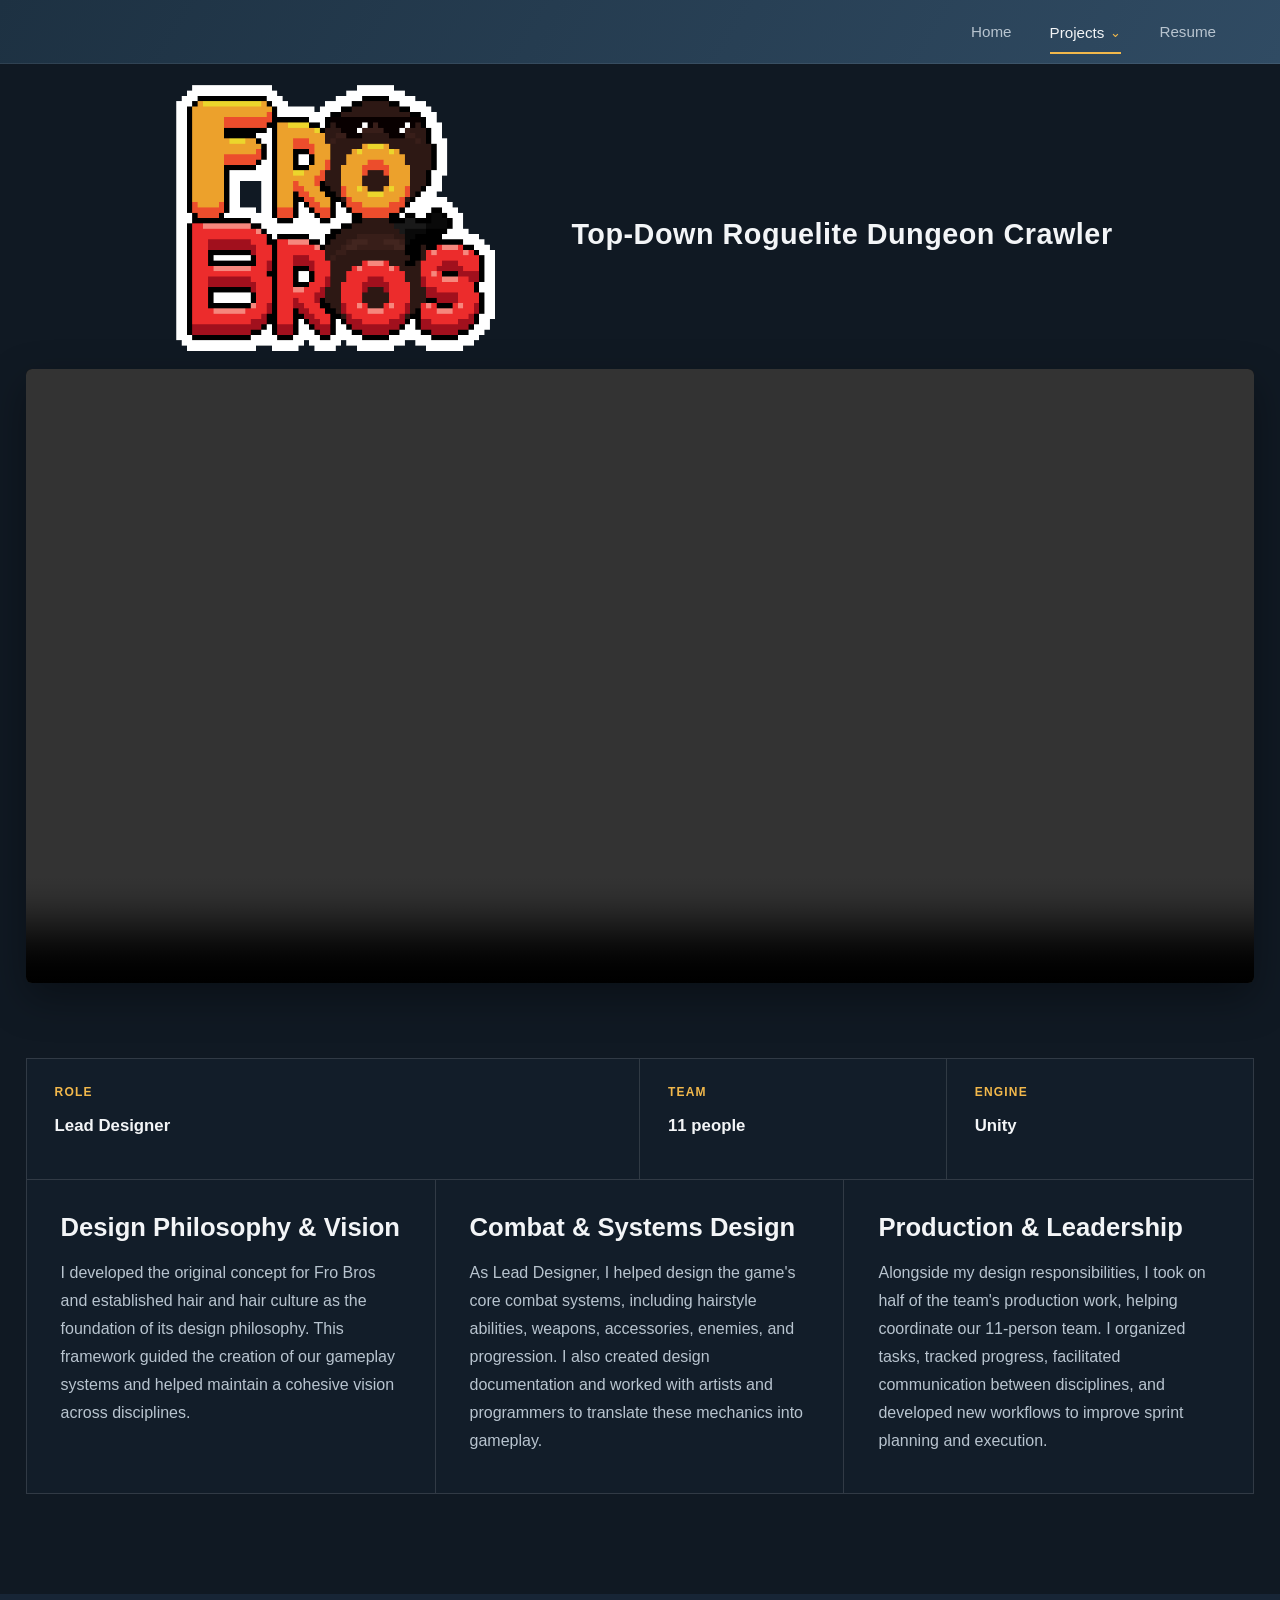
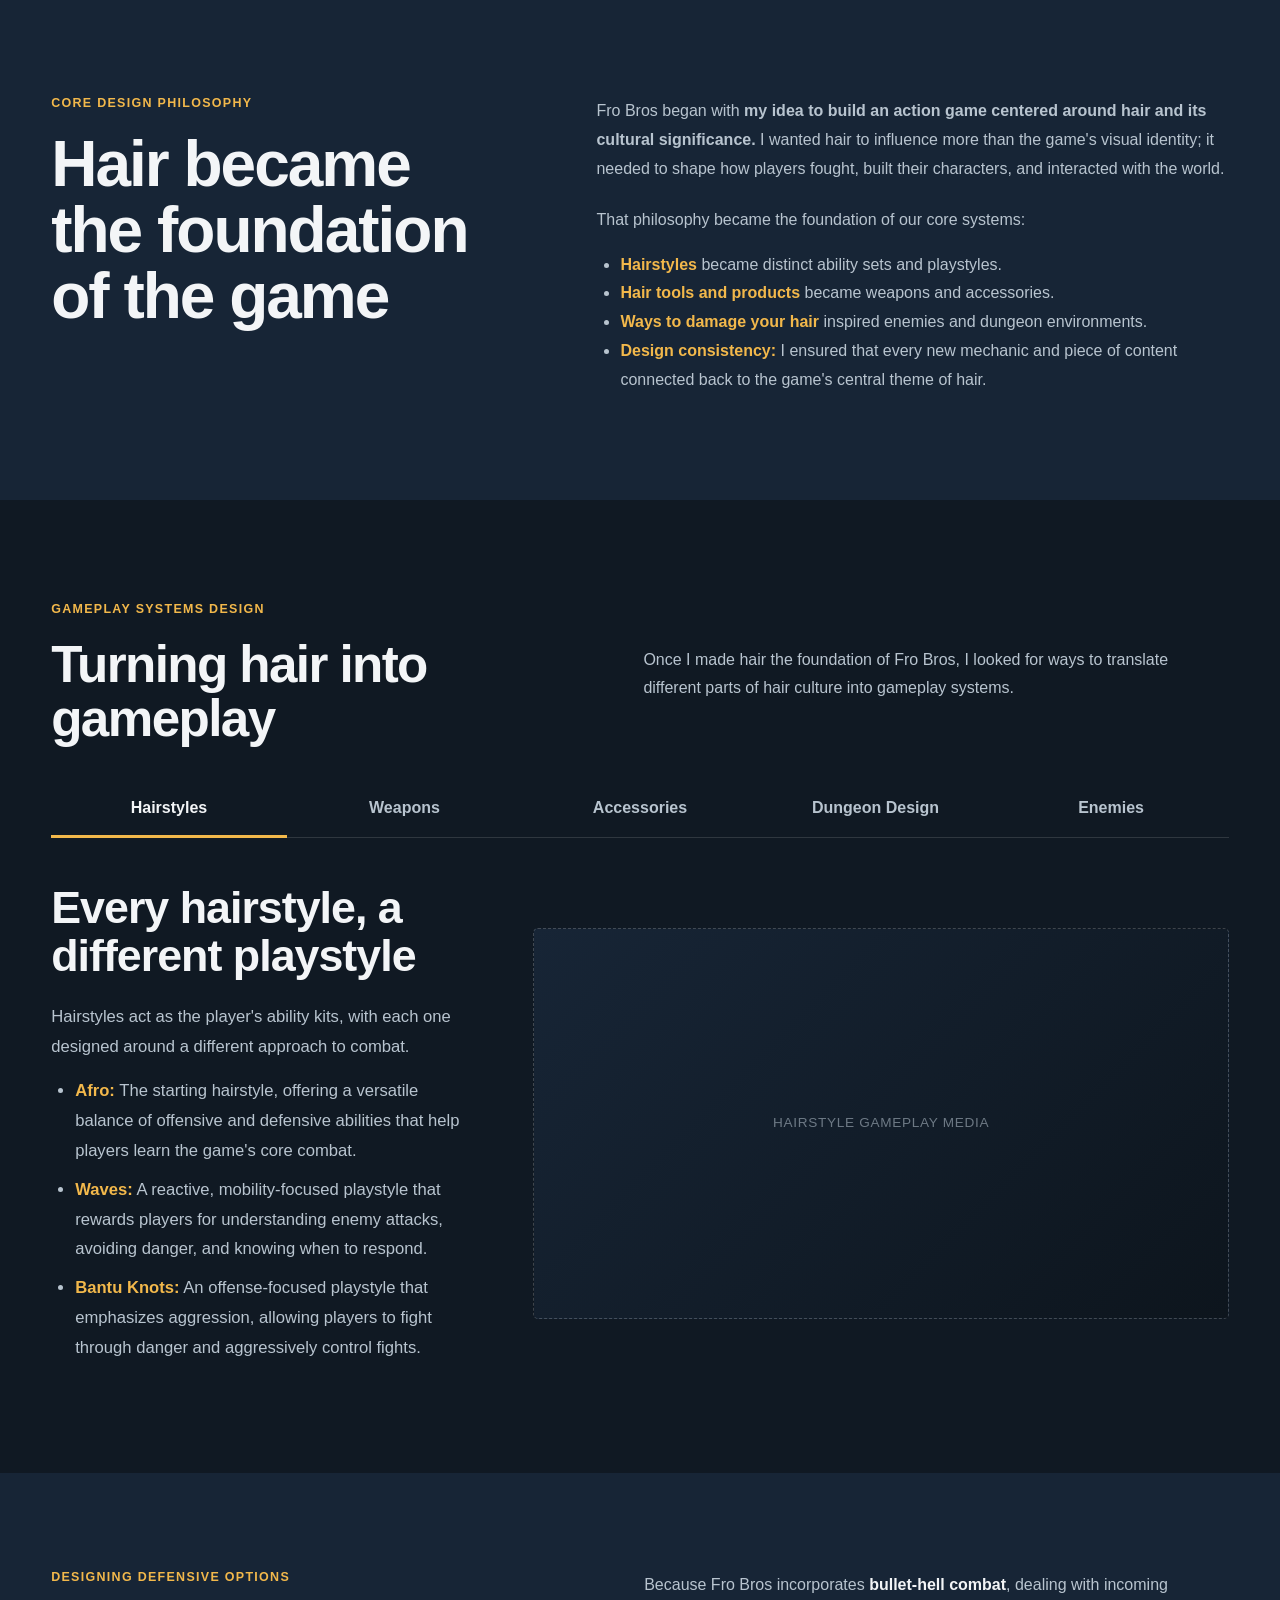
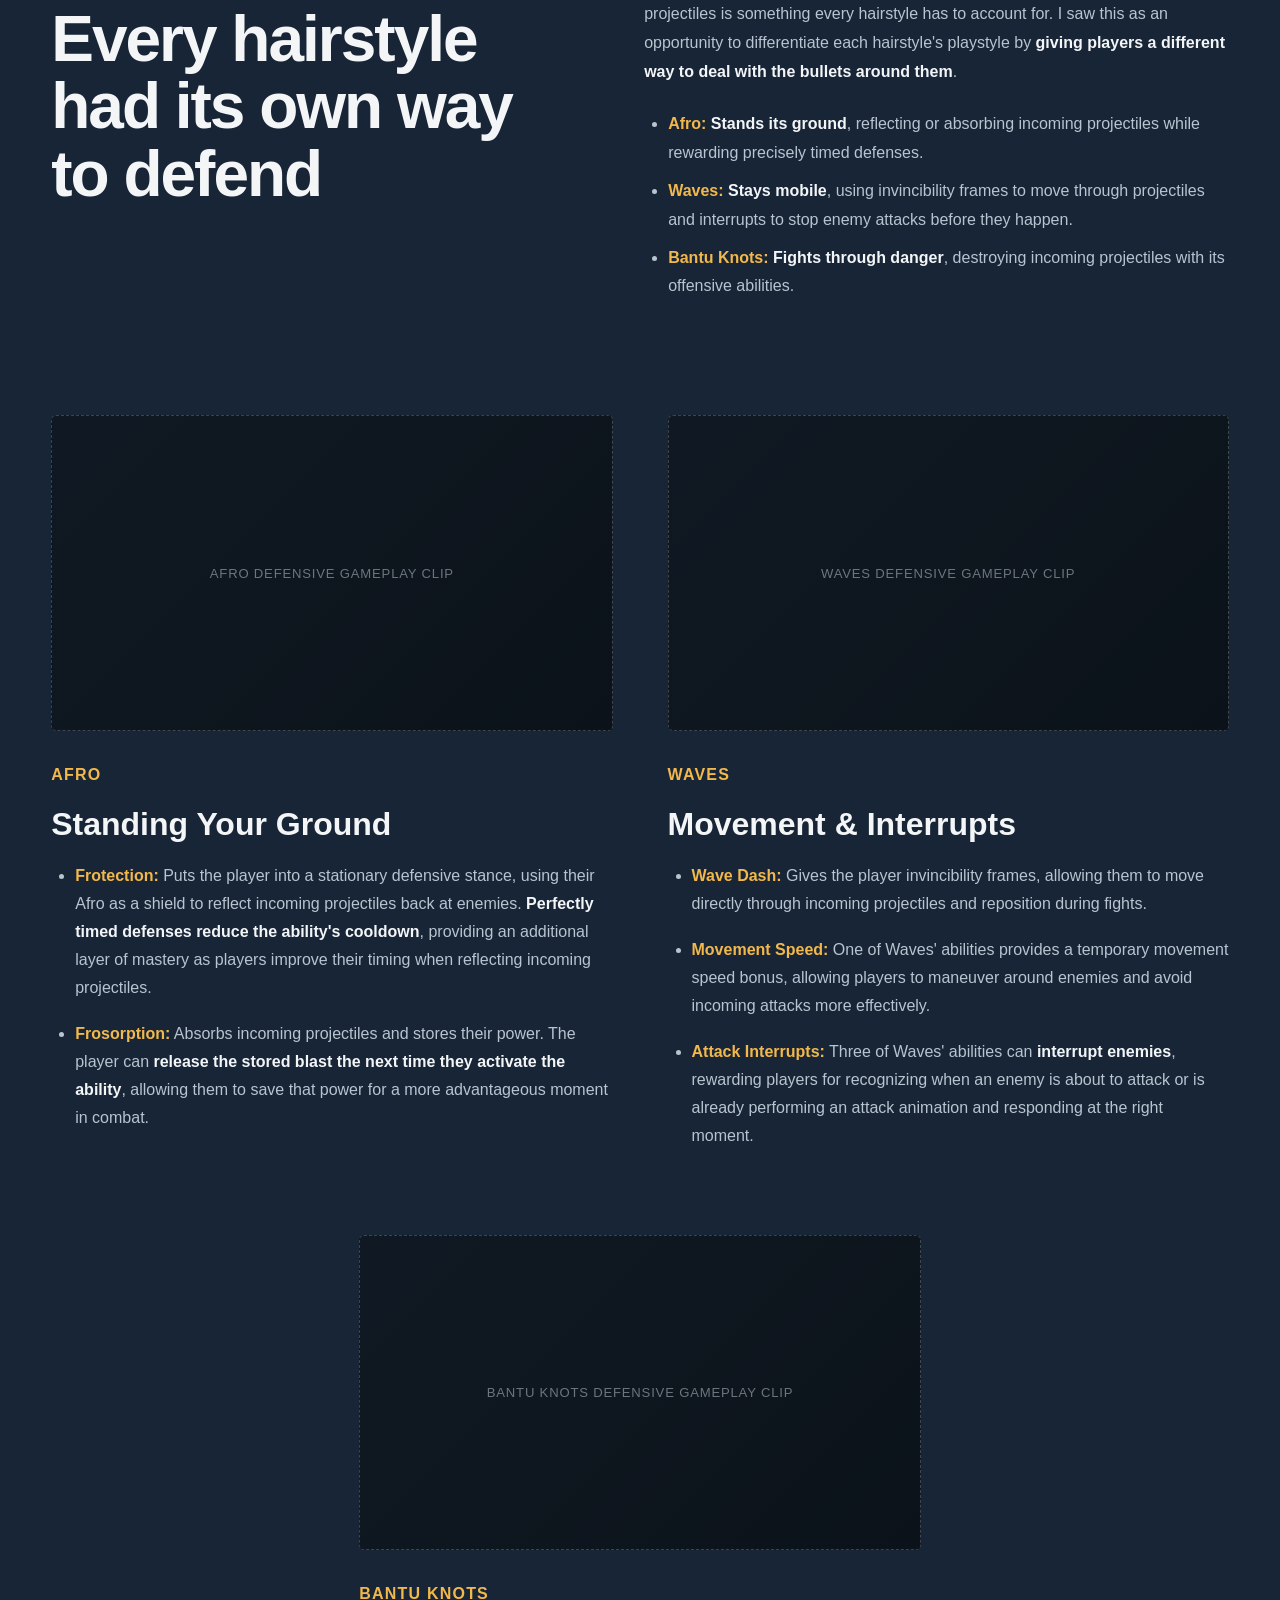
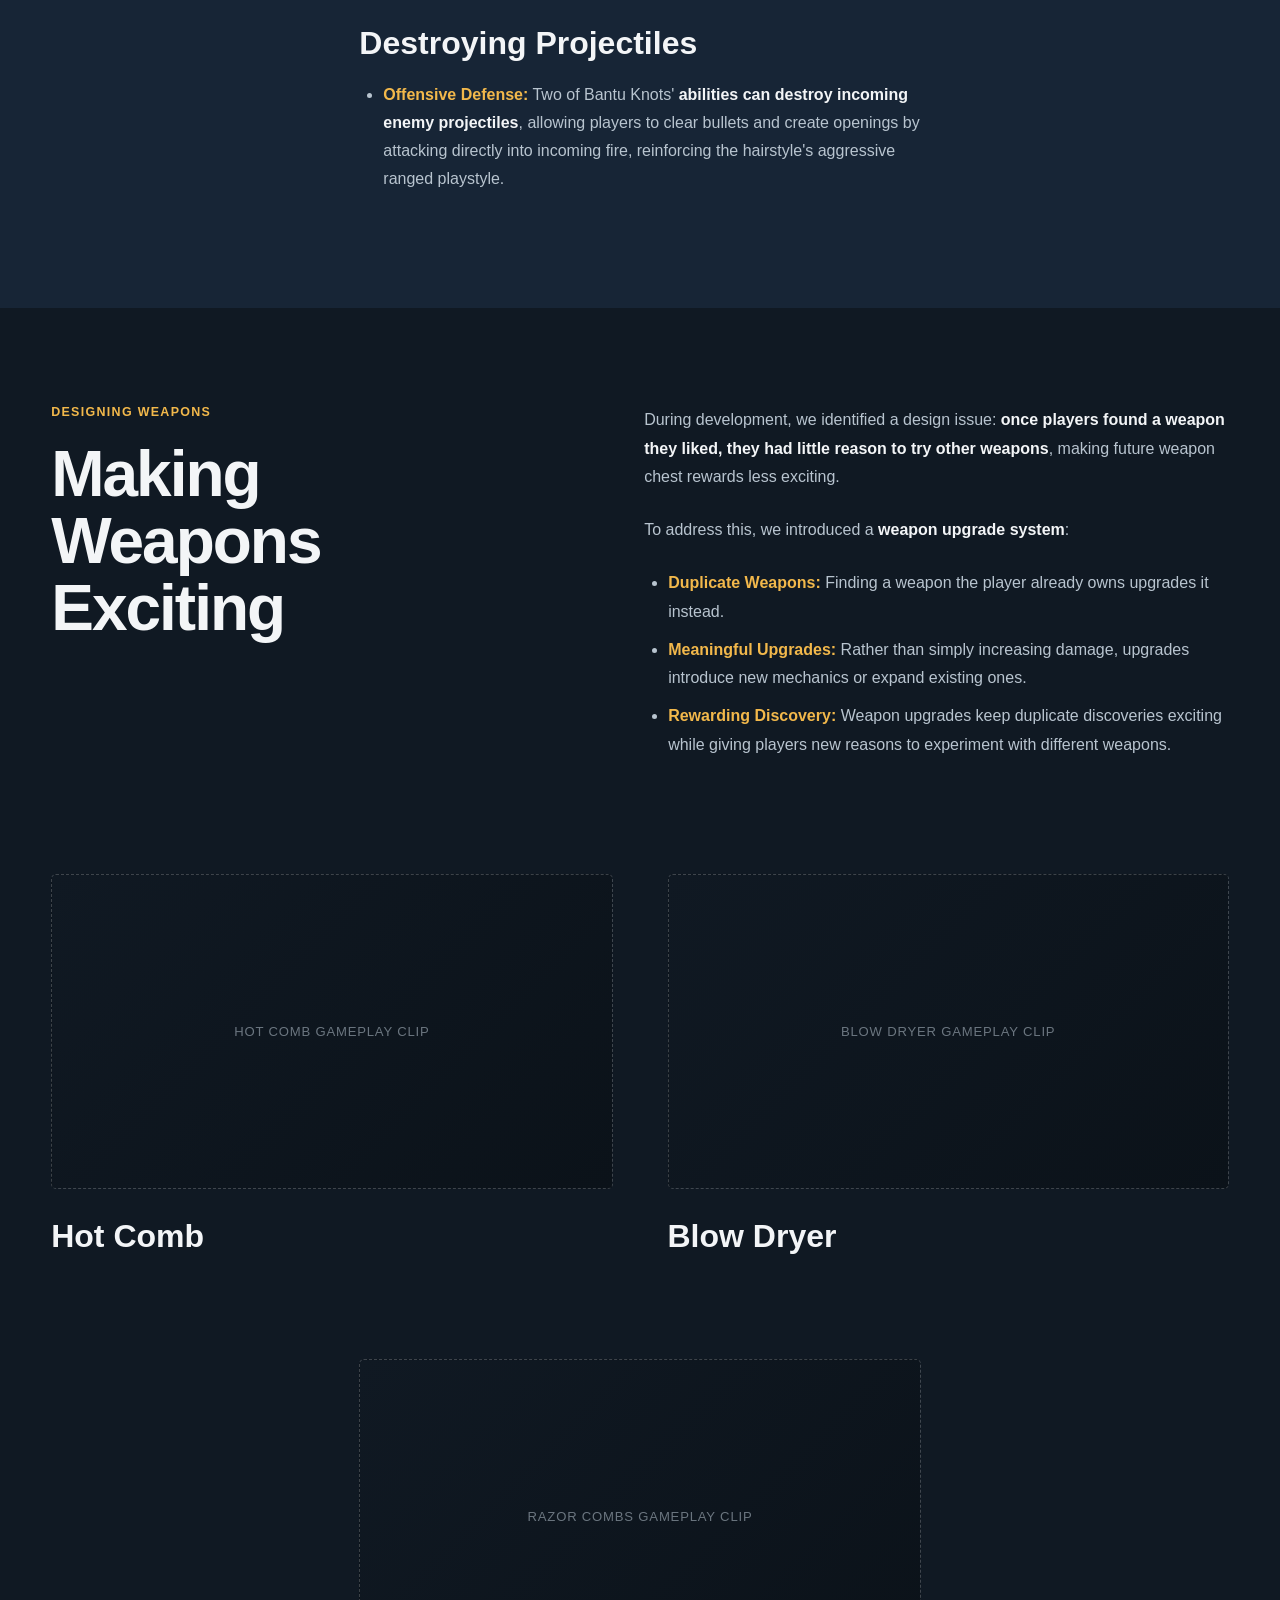
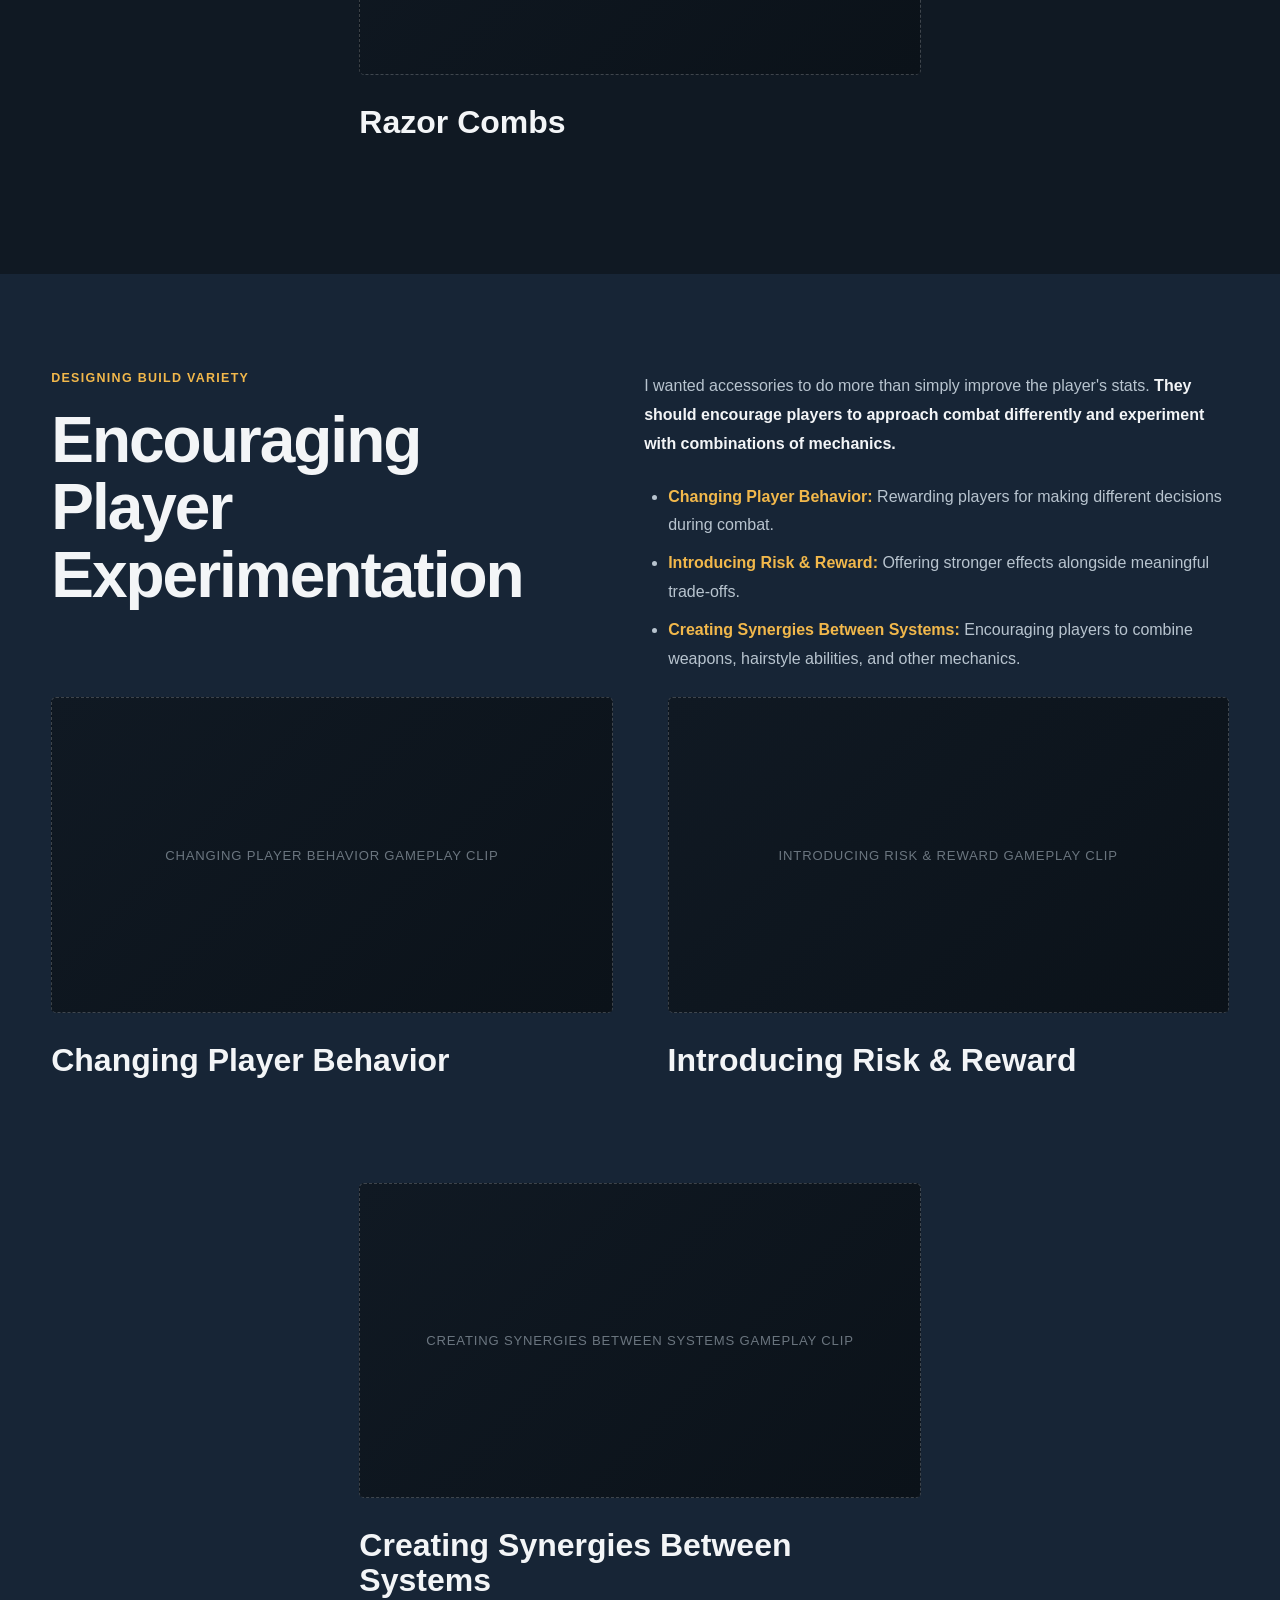
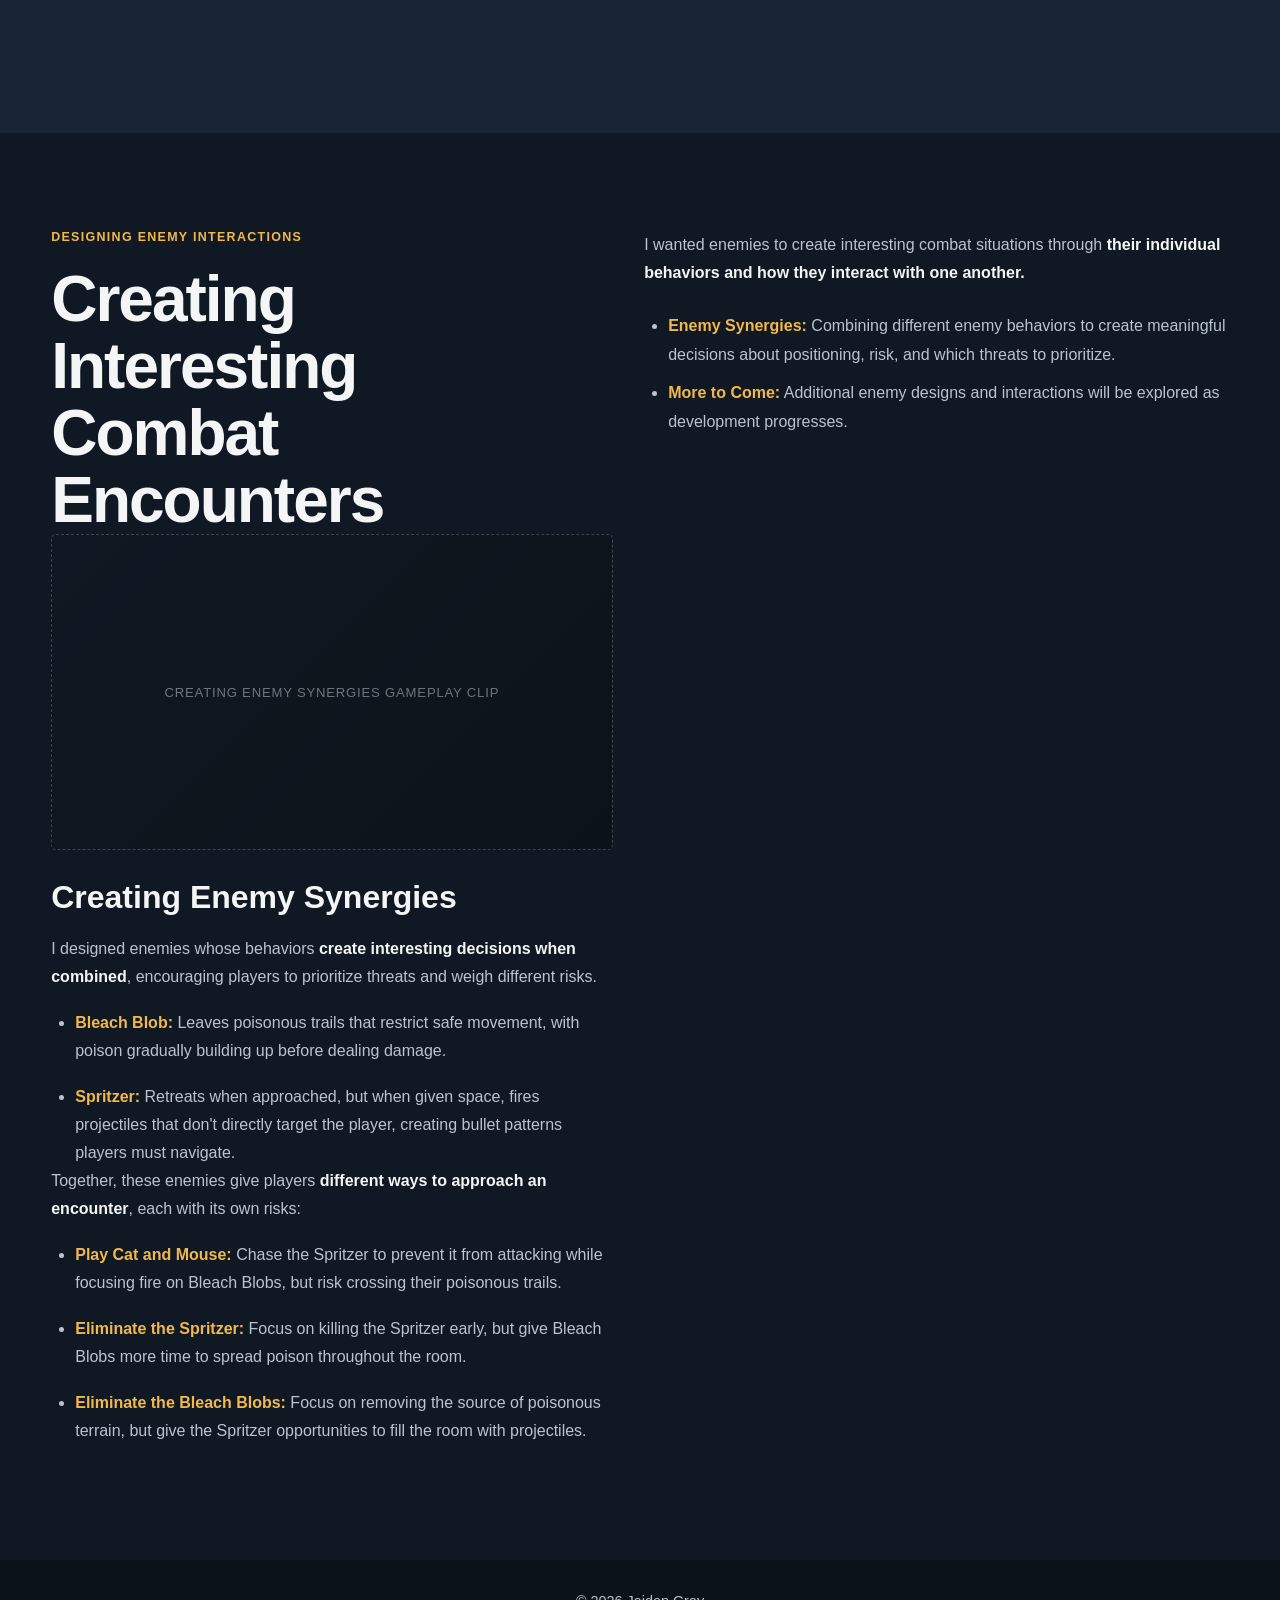
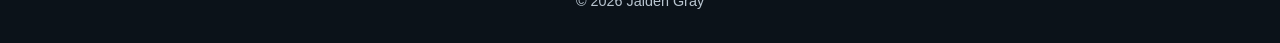
==== fro-bros.html @ a14efcc4 "Initial portfolio upload" ====
<!DOCTYPE html>

<html lang="en">

<head>

    <meta charset="UTF-8">

    <meta name="viewport" content="width=device-width, initial-scale=1.0">

    <title>Fro Bros | Jaiden Gray</title>

    <link rel="stylesheet" href="styles.css">

</head>

<body>

    <!-- =========================

         TOP NAVIGATION BAR

    ========================== -->

    <header class="fro-bros-header">

        <nav class="navbar">

            <div class="nav-links">

                <a href="index.html" class="nav-link">

                    Home

                </a>

                <div class="dropdown">

                    <button class="nav-link dropdown-button active">

                        Projects

                        <span class="arrow">⌄</span>

                    </button>

                    <div class="dropdown-menu">

                        <a href="fro-bros.html" class="project-link">

                            Fro Bros

                        </a>

                    </div>

                </div>

                <a href="#" class="nav-link">

                    Resume

                </a>

            </div>

        </nav>

    </header>

    <!-- =========================

         FRO BROS MAIN CONTENT

    ========================== -->

    <main>

        <!-- =========================

             OPENING SHOWCASE

        ========================== -->

        <section class="fro-bros-showcase">

            <div class="fro-bros-title-row">

                <div class="fro-bros-logo-container">

                    <img

                        src="images/FroBros/Logo.png"

                        alt="Fro Bros"

                        class="fro-bros-logo"

                    >

                </div>

                <div class="fro-bros-title-text">

                    <p>

                        Top-Down Roguelite Dungeon Crawler

                    </p>

                </div>

            </div>

            <div class="gameplay-video-container">

                <video

                    class="gameplay-video"

                    autoplay

                    loop

                    muted

                    playsinline

                    controls

                >

                    <source

                        src="images/FroBros/FroBrosGameplay.mp4"

                        type="video/mp4"

                    >
                </video>

            </div>

        </section>

        <!-- =========================

             PROJECT OVERVIEW

        ========================== -->

        <section class="project-overview">

            <div class="project-info-grid">

                <div class="project-info-item project-info-role">
                    <p class="project-info-label">ROLE</p>
                    <p class="project-info-value">Lead Designer</p>
                </div>

                <div class="project-info-item">
                    <p class="project-info-label">TEAM</p>
                    <p class="project-info-value">11 people</p>
                </div>

                <div class="project-info-item">
                    <p class="project-info-label">ENGINE</p>
                    <p class="project-info-value">Unity</p>
                </div>

            </div>

            <div class="contribution-grid">

                <article class="contribution-card">
                    <h2>Design Philosophy &amp; Vision</h2>
                    <p>
                        I developed the original concept for Fro Bros and established
                        hair and hair culture as the foundation of its design philosophy.
                        This framework guided the creation of our gameplay systems and
                        helped maintain a cohesive vision across disciplines.
                    </p>
                </article>

                <article class="contribution-card">
                    <h2>Combat &amp; Systems Design</h2>
                    <p>
                        As Lead Designer, I helped design the game's core combat systems,
                        including hairstyle abilities, weapons, accessories, enemies,
                        and progression. I also created design documentation and worked
                        with artists and programmers to translate these mechanics into gameplay.
                    </p>
                </article>

                <article class="contribution-card">
                    <h2>Production &amp; Leadership</h2>
                    <p>
                        Alongside my design responsibilities, I took on half of
                        the team's production work, helping coordinate our 11-person team.
                        I organized tasks, tracked progress, facilitated communication
                        between disciplines, and developed new workflows to improve
                        sprint planning and execution.
                    </p>
                </article>

            </div>

        </section>

        <!-- =========================

             CORE DESIGN PHILOSOPHY

        ========================== -->

        <section class="design-case-study">

            <div class="case-study-intro">

                <div class="case-study-heading">

                    <p class="case-study-label">

                        CORE DESIGN PHILOSOPHY

                    </p>

                    <h2>

                        Hair became the foundation of the game

                    </h2>

                </div>

                <div class="case-study-description">
                    <p>
                        Fro Bros began with <strong>my idea to build an action game centered around hair and its cultural significance.</strong>
                        I wanted hair to influence more than the game's visual identity; it needed to shape how players fought,
                        built their characters, and interacted with the world.
                    </p>
                    <p>That philosophy became the foundation of our core systems:</p>
                    <ul style="color: var(--text-secondary); font-size: clamp(1rem, 1.25vw, 1.12rem); line-height: 1.8; padding-left: 1.5rem; margin: -6px 0 0;">
                        <li><strong style="color: var(--accent);">Hairstyles</strong> became distinct ability sets and playstyles.</li>
                        <li><strong style="color: var(--accent);">Hair tools and products</strong> became weapons and accessories.</li>
                        <li><strong style="color: var(--accent);">Ways to damage your hair</strong> inspired enemies and dungeon environments.</li>
                        <li><strong style="color: var(--accent);">Design consistency:</strong> I ensured that every new mechanic and piece of content connected back to the game's central theme of hair.</li>
                    </ul>
                </div>

            </div>

            <!-- =========================

                 TURNING HAIR INTO GAMEPLAY

            ========================== -->

            <div class="hair-gameplay-section">

                <div class="hair-gameplay-intro">

                    <div class="case-study-heading">
                        <p class="case-study-label">GAMEPLAY SYSTEMS DESIGN</p>
                        <h2>Turning hair into gameplay</h2>
                    </div>

                    <div class="case-study-description">
                        <p>Once I made hair the foundation of Fro Bros, I looked for ways to translate different parts of hair culture into gameplay systems.</p>
                    </div>

                </div>

                <!-- =========================

                     INTERACTIVE TABS

                ========================== -->

                <div class="design-tabs" role="tablist">

                    <button

                        class="design-tab active"

                        data-tab="hairstyles"

                        role="tab"

                        aria-selected="true"

                    >

                        Hairstyles

                    </button>

                    <button

                        class="design-tab"

                        data-tab="weapons"

                        role="tab"

                        aria-selected="false"

                    >

                        Weapons

                    </button>

                    <button

                        class="design-tab"

                        data-tab="accessories"

                        role="tab"

                        aria-selected="false"

                    >

                        Accessories

                    </button>

                    <button

                        class="design-tab"

                        data-tab="dungeon"

                        role="tab"

                        aria-selected="false"

                    >

                        Dungeon Design

                    </button>

                    <button

                        class="design-tab"

                        data-tab="enemies"

                        role="tab"

                        aria-selected="false"

                    >

                        Enemies

                    </button>

                </div>

                <!-- =========================

                     HAIRSTYLES

                ========================== -->

                <div

                    class="design-tab-content active"

                    id="hairstyles"

                >

                    <div class="tab-copy">
                        <h3>Every hairstyle, a different playstyle</h3>
                        <p>Hairstyles act as the player's ability kits, with each one designed around a different approach to combat.</p>
                        <ul class="hairstyle-playstyle-list">
                            <li><strong>Afro:</strong> The starting hairstyle, offering a versatile balance of offensive and defensive abilities that help players learn the game's core combat.</li>
                            <li><strong>Waves:</strong> A reactive, mobility-focused playstyle that rewards players for understanding enemy attacks, avoiding danger, and knowing when to respond.</li>
                            <li><strong>Bantu Knots:</strong> An offense-focused playstyle that emphasizes aggression, allowing players to fight through danger and aggressively control fights.</li>
                        </ul>
                    </div>

                    <div class="tab-media-placeholder">

                        <span>

                            Hairstyle gameplay media

                        </span>

                    </div>

                </div>

                <!-- =========================

                     WEAPONS

                ========================== -->

                <div

                    class="design-tab-content"

                    id="weapons"

                >

                    <div class="tab-copy">
                        <h3>Hair tools reimagined as weapons</h3>
                        <p>Weapons were designed around tools used to style and care for hair, including combs, brushes, blow dryers, and more. I explored how these familiar objects could be reimagined as weapons, giving each one its own combat mechanics and behaviors.</p>
                        <ul class="hairstyle-playstyle-list">
                            <li><strong>Hot Comb:</strong> A flaming sword that burns enemies with each swing and can spread fire between enemies.</li>
                            <li><strong>Blow Dryer:</strong> A ranged weapon with three interchangeable attachments, each firing air in a different way.</li>
                            <li><strong>Razor Combs:</strong> A pair of throwable, boomerang-like weapons that cause enemies to bleed, with repeated hits increasing the damage.</li>
                        </ul>
                    </div>

                    <div class="tab-media-placeholder">

                        <span>

                            Weapon gameplay media

                        </span>

                    </div>

                </div>

                <!-- =========================

                     ACCESSORIES

                ========================== -->

                <div

                    class="design-tab-content"

                    id="accessories"

                >

                    <div class="tab-copy">
                        <h3>Hair products shape your build</h3>
                        <p>Hair products/accessories found on a dungeon run provide passive buffs and modify the player's build.</p>
                        <ul class="hairstyle-playstyle-list">
                            <li><strong>Beads of Prey:</strong> Three winged hair beads orbit the player, intercept incoming projectiles, and activate different effects depending on their color.</li>
                            <li><strong>Weave:</strong> A package of hair extensions that rewards players for weaving through enemy attacks, increasing their chance to dodge damage whenever they narrowly avoid getting hit.</li>
                        </ul>
                        <hr class="accessories-divider">
                        <p>Hairpins, on the other hand, are accessories that players can choose to equip before a dungeon run.</p>
                        <ul class="hairstyle-playstyle-list">
                            <li><strong>Heart Hairpin:</strong> Grants the player one additional maximum heart and clearing a floor restores one heart.</li>
                        </ul>
                    </div>

                    <div class="tab-media-placeholder">

                        <span>

                            Accessory gameplay media

                        </span>

                    </div>

                </div>

                <!-- =========================

                     DUNGEON DESIGN

                ========================== -->

                <div

                    class="design-tab-content"

                    id="dungeon"

                >

                    <div class="tab-copy">
                        <h3>Hair damage shaped the dungeon</h3>
                        <p>Each dungeon area was designed around a different way people can damage their hair, allowing the game's central theme to shape both the environment and its hazards.</p>
                        <ul class="hairstyle-playstyle-list">
                            <li><strong>Conditioner Commons:</strong> Represents product buildup, with spilled hair products, clutter, and messy environments reflecting excessive product use.</li>
                            <li><strong>Frizz Factory:</strong> Represents heat damage through an industrial factory filled with heat-styling machinery, electricity, and hazardous equipment.</li>
                        </ul>
                    </div>

                    <div class="tab-media-placeholder">

                        <span>

                            Dungeon design media

                        </span>

                    </div>

                </div>

                <!-- =========================

                     ENEMIES

                ========================== -->

                <div

                    class="design-tab-content"

                    id="enemies"

                >

                    <div class="tab-copy">

                        <h3>Hair culture shaped the enemy roster</h3>

                        <p>Enemies were designed more loosely around different aspects of hair and hair culture. Some were inspired by <strong>hair products</strong>, while others represented <strong>ways someone could damage their hair</strong>.</p>

                        <ul class="hairstyle-playstyle-list">
                            <li><strong>Bleach Blob:</strong> Inspired by the thick, creamy appearance of purple-tinted hair lightener. Its poisonous trail causes poison buildup on the player, reflecting the damaging effects of bleaching hair.</li>
                        </ul>

                        <hr class="accessories-divider">

                        <p>Sometimes, we designed enemies around fun hair-related puns. When I shared my ideas for Conditioner Commons with our concept artist, she incorporated a Greek bathhouse theme into the environment. This inspired me to create the <strong>Mohawklite</strong> enemy.</p>

                        <ul class="hairstyle-playstyle-list">
                            <li><strong>Mohawklite:</strong> Inspired by ancient Greek hoplite soldiers, with an emphasis on their helmets' distinctive mohawk-like crests.</li>
                        </ul>

                    </div>

                    <div class="tab-media-placeholder">

                        <span>

                            Enemy gameplay media

                        </span>

                    </div>

                </div>

            </div>

        </section>

        <!-- =========================

             DEFENSIVE DESIGN

        ========================== -->

        <section class="defensive-design-section">

            <div class="defensive-design-intro">

                <div class="defensive-design-heading">

                    <p class="case-study-label">

                        DESIGNING DEFENSIVE OPTIONS

                    </p>

                    <h2>

                        Every hairstyle had its own way to defend

                    </h2>

                </div>

                <div class="defensive-design-description">

                    <p>
                        Because Fro Bros incorporates <strong>bullet-hell combat</strong>, dealing with incoming projectiles is something every hairstyle has to account for. I saw this as an opportunity to differentiate each hairstyle's playstyle by <strong>giving players a different way to deal with the bullets around them</strong>.
                    </p>

                    <ul class="defensive-options-list">
                        <li><strong class="hairstyle-name">Afro:</strong> <strong>Stands its ground</strong>, reflecting or absorbing incoming projectiles while rewarding precisely timed defenses.</li>
                        <li><strong class="hairstyle-name">Waves:</strong> <strong>Stays mobile</strong>, using invincibility frames to move through projectiles and interrupts to stop enemy attacks before they happen.</li>
                        <li><strong class="hairstyle-name">Bantu Knots:</strong> <strong>Fights through danger</strong>, destroying incoming projectiles with its offensive abilities.</li>
                    </ul>

                </div>

            </div>

            <!-- =========================

                 DEFENSIVE MOVE SHOWCASES

            ========================== -->

            <div class="defensive-showcase-grid">

                <!-- =========================

                     AFRO

                ========================== -->

                <article class="defensive-showcase-card">

                    <div class="defensive-video-placeholder">

                        <span>

                            Afro defensive gameplay clip

                        </span>

                    </div>

                    <div class="defensive-showcase-copy">
                        <p class="defensive-hairstyle-name">AFRO</p>
                        <h3>Standing Your Ground</h3>
                        <ul class="defensive-ability-list">
                            <li><strong class="ability-name">Frotection:</strong> Puts the player into a stationary defensive stance, using their Afro as a shield to reflect incoming projectiles back at enemies. <strong>Perfectly timed defenses reduce the ability's cooldown</strong>, providing an additional layer of mastery as players improve their timing when reflecting incoming projectiles.</li>
                            <li><strong class="ability-name">Frosorption:</strong> Absorbs incoming projectiles and stores their power. The player can <strong>release the stored blast the next time they activate the ability</strong>, allowing them to save that power for a more advantageous moment in combat.</li>
                        </ul>
                    </div>

                </article>

                <!-- =========================

                     WAVES

                ========================== -->

                <article class="defensive-showcase-card">

                    <div class="defensive-video-placeholder">

                        <span>

                            Waves defensive gameplay clip

                        </span>

                    </div>

                    <div class="defensive-showcase-copy">
                        <p class="defensive-hairstyle-name">WAVES</p>
                        <h3>Movement &amp; Interrupts</h3>
                        <ul class="defensive-ability-list">
                            <li><strong class="ability-name">Wave Dash:</strong> Gives the player invincibility frames, allowing them to move directly through incoming projectiles and reposition during fights.</li>
                            <li><strong class="ability-name">Movement Speed:</strong> One of Waves' abilities provides a temporary movement speed bonus, allowing players to maneuver around enemies and avoid incoming attacks more effectively.</li>
                            <li><strong class="ability-name">Attack Interrupts:</strong> Three of Waves' abilities can <strong>interrupt enemies</strong>, rewarding players for recognizing when an enemy is about to attack or is already performing an attack animation and responding at the right moment.</li>
                        </ul>
                    </div>

                </article>

                <!-- =========================

                     BANTU KNOTS

                ========================== -->

                <article

                    class="

                        defensive-showcase-card

                        defensive-showcase-card-centered

                    "

                >

                    <div class="defensive-video-placeholder">

                        <span>

                            Bantu Knots defensive gameplay clip

                        </span>

                    </div>

                    <div class="defensive-showcase-copy">

                        <p class="defensive-hairstyle-name">

                            BANTU KNOTS

                        </p>

                        <h3>

                            Destroying Projectiles

                        </h3>

                        <ul class="defensive-ability-list">
                            <li><strong class="ability-name">Offensive Defense:</strong> Two of Bantu Knots' <strong>abilities can destroy incoming enemy projectiles</strong>, allowing players to clear bullets and create openings by attacking directly into incoming fire, reinforcing the hairstyle's aggressive ranged playstyle.</li>
                        </ul>

                    </div>

                </article>

            </div>

        </section>


        <!-- ADDITIONAL DESIGN CASE STUDIES -->
        <section class="defensive-design-section" id="weapon-design">
            <div class="defensive-design-intro">
                <div class="defensive-design-heading">
                    <p class="case-study-label">DESIGNING WEAPONS</p>
                    <h2>Making Weapons Exciting</h2>
                </div>
                <div class="defensive-design-description">
                    <p>During development, we identified a design issue: <strong>once players found a weapon they liked, they had little reason to try other weapons</strong>, making future weapon chest rewards less exciting.</p>
                    <p>To address this, we introduced a <strong>weapon upgrade system</strong>:</p>
                    <ul class="defensive-options-list">
                        <li><strong class="hairstyle-name">Duplicate Weapons:</strong> Finding a weapon the player already owns upgrades it instead.</li>
                        <li><strong class="hairstyle-name">Meaningful Upgrades:</strong> Rather than simply increasing damage, upgrades introduce new mechanics or expand existing ones.</li>
                        <li><strong class="hairstyle-name">Rewarding Discovery:</strong> Weapon upgrades keep duplicate discoveries exciting while giving players new reasons to experiment with different weapons.</li>
                    </ul>
                </div>
            </div>

            <div class="defensive-showcase-grid weapon-showcase-grid">
                <article class="defensive-showcase-card">
                    <div class="defensive-video-placeholder"><span>Hot Comb Gameplay Clip</span></div>
                    <div class="defensive-showcase-copy">
                        <h3>Hot Comb</h3>
                    </div>
                </article>
                <article class="defensive-showcase-card">
                    <div class="defensive-video-placeholder"><span>Blow Dryer Gameplay Clip</span></div>
                    <div class="defensive-showcase-copy">
                        <h3>Blow Dryer</h3>
                    </div>
                </article>
                <article class="defensive-showcase-card defensive-showcase-card-centered">
                    <div class="defensive-video-placeholder"><span>Razor Combs Gameplay Clip</span></div>
                    <div class="defensive-showcase-copy">
                        <h3>Razor Combs</h3>
                    </div>
                </article>
            </div>
        </section>

        <section class="defensive-design-section" id="build-variety">
            <div class="defensive-design-intro">
                <div class="defensive-design-heading">
                    <p class="case-study-label">DESIGNING BUILD VARIETY</p>
                    <h2>Encouraging Player Experimentation</h2>
                </div>
                <div class="defensive-design-description">
                    <p>I wanted accessories to do more than simply improve the player's stats. <strong>They should encourage players to approach combat differently and experiment with combinations of mechanics.</strong></p>
                    <ul class="defensive-options-list">
                        <li><strong class="hairstyle-name">Changing Player Behavior:</strong> Rewarding players for making different decisions during combat.</li>
                        <li><strong class="hairstyle-name">Introducing Risk &amp; Reward:</strong> Offering stronger effects alongside meaningful trade-offs.</li>
                        <li><strong class="hairstyle-name">Creating Synergies Between Systems:</strong> Encouraging players to combine weapons, hairstyle abilities, and other mechanics.</li>
                    </ul>
                </div>
            </div>

            <div class="defensive-showcase-grid">
                <article class="defensive-showcase-card">
                    <div class="defensive-video-placeholder"><span>Changing Player Behavior Gameplay Clip</span></div>
                    <div class="defensive-showcase-copy"><h3>Changing Player Behavior</h3></div>
                </article>
                <article class="defensive-showcase-card">
                    <div class="defensive-video-placeholder"><span>Introducing Risk &amp; Reward Gameplay Clip</span></div>
                    <div class="defensive-showcase-copy"><h3>Introducing Risk &amp; Reward</h3></div>
                </article>
                <article class="defensive-showcase-card defensive-showcase-card-centered">
                    <div class="defensive-video-placeholder"><span>Creating Synergies Between Systems Gameplay Clip</span></div>
                    <div class="defensive-showcase-copy"><h3>Creating Synergies Between Systems</h3></div>
                </article>
            </div>
        </section>

        <section class="defensive-design-section" id="enemy-interactions">
            <div class="defensive-design-intro">
                <div class="defensive-design-heading">
                    <p class="case-study-label">DESIGNING ENEMY INTERACTIONS</p>
                    <h2>Creating Interesting Combat Encounters</h2>
                </div>
                <div class="defensive-design-description">
                    <p>I wanted enemies to create interesting combat situations through <strong>their individual behaviors and how they interact with one another.</strong></p>
                    <ul class="defensive-options-list">
                        <li><strong class="hairstyle-name">Enemy Synergies:</strong> Combining different enemy behaviors to create meaningful decisions about positioning, risk, and which threats to prioritize.</li>
                        <li><strong class="hairstyle-name">More to Come:</strong> Additional enemy designs and interactions will be explored as development progresses.</li>
                    </ul>
                </div>
            </div>

            <div class="defensive-showcase-grid">
                <article class="defensive-showcase-card">
                    <div class="defensive-video-placeholder"><span>Creating Enemy Synergies Gameplay Clip</span></div>
                    <div class="defensive-showcase-copy">
                        <h3>Creating Enemy Synergies</h3>
                        <p>I designed enemies whose behaviors <strong>create interesting decisions when combined</strong>, encouraging players to prioritize threats and weigh different risks.</p>
                        <ul class="defensive-ability-list">
                            <li><strong class="ability-name">Bleach Blob:</strong> Leaves poisonous trails that restrict safe movement, with poison gradually building up before dealing damage.</li>
                            <li><strong class="ability-name">Spritzer:</strong> Retreats when approached, but when given space, fires projectiles that don't directly target the player, creating bullet patterns players must navigate.</li>
                        </ul>
                        <p>Together, these enemies give players <strong>different ways to approach an encounter</strong>, each with its own risks:</p>
                        <ul class="defensive-ability-list">
                            <li><strong class="ability-name">Play Cat and Mouse:</strong> Chase the Spritzer to prevent it from attacking while focusing fire on Bleach Blobs, but risk crossing their poisonous trails.</li>
                            <li><strong class="ability-name">Eliminate the Spritzer:</strong> Focus on killing the Spritzer early, but give Bleach Blobs more time to spread poison throughout the room.</li>
                            <li><strong class="ability-name">Eliminate the Bleach Blobs:</strong> Focus on removing the source of poisonous terrain, but give the Spritzer opportunities to fill the room with projectiles.</li>
                        </ul>
                    </div>
                </article>
            </div>
        </section>

    </main>

    <!-- =========================

         FOOTER

    ========================== -->

    <footer>

        <p>© 2026 Jaiden Gray</p>

    </footer>

    <!-- =========================

         DESIGN TAB INTERACTION

    ========================== -->

    <script>

        const designTabs =

            document.querySelectorAll(".design-tab");

        const designTabContents =

            document.querySelectorAll(".design-tab-content");

        designTabs.forEach((tab) => {

            tab.addEventListener("click", () => {

                const selectedTab =

                    tab.dataset.tab;

                designTabs.forEach((button) => {

                    button.classList.remove("active");

                    button.setAttribute(

                        "aria-selected",

                        "false"

                    );

                });

                designTabContents.forEach((content) => {

                    content.classList.remove("active");

                });

                tab.classList.add("active");

                tab.setAttribute(

                    "aria-selected",

                    "true"

                );

                document

                    .getElementById(selectedTab)

                    .classList

                    .add("active");

            });

        });

    </script>

</body>

</html>
---- styles.css ----
/* =========================================================
   GLOBAL
========================================================= */

* {
    margin: 0;
    padding: 0;
    box-sizing: border-box;
}

:root {
    --background: #101923;
    --background-light: #172536;
    --banner: #304b63;
    --banner-dark: #1d3142;
    --accent: #f2b84b;
    --text: #f3f5f7;
    --text-secondary: #b8c4cf;
    --border: rgba(255, 255, 255, 0.13);
    --max-width: 1180px;
}

html {
    scroll-behavior: smooth;
}

body {
    background-color: var(--background);
    color: var(--text);
    font-family: Arial, Helvetica, sans-serif;
    line-height: 1.6;
}

a {
    color: inherit;
    text-decoration: none;
}


/* =========================================================
   NAVIGATION
========================================================= */

.navbar {
    width: 100%;
    height: 64px;
    padding: 0 5%;
    display: flex;
    justify-content: flex-end;
    align-items: center;
    position: relative;
    z-index: 1000;
}

.nav-links {
    height: 100%;
    display: flex;
    align-items: center;
    gap: 38px;
}

.nav-link {
    position: relative;
    display: flex;
    align-items: center;
    height: 100%;
    padding: 0;
    border: none;
    background: none;
    color: var(--text-secondary);
    font-family: inherit;
    font-size: 0.95rem;
    cursor: pointer;
    transition: color 0.2s ease;
}

.nav-link:hover,
.nav-link.active {
    color: var(--text);
}

.nav-link.active::after {
    content: "";
    position: absolute;
    left: 0;
    bottom: 10px;
    width: 100%;
    height: 2px;
    background-color: var(--accent);
}


/* =========================================================
   PROJECTS DROPDOWN
========================================================= */

.dropdown {
    position: relative;
    height: 100%;
    display: flex;
    align-items: center;
}

.dropdown-button {
    display: flex;
    align-items: center;
    gap: 6px;
}

.arrow {
    color: var(--accent);
    font-size: 0.8rem;
    transition: transform 0.2s ease;
}

.dropdown:hover .arrow,
.dropdown:focus-within .arrow {
    transform: rotate(180deg);
}

.dropdown-menu {
    position: absolute;
    top: 64px;
    right: 0;
    width: 230px;
    padding: 10px;
    background-color: #111c25;
    border: 1px solid rgba(255, 255, 255, 0.12);
    border-top: 2px solid var(--accent);
    box-shadow: 0 15px 35px rgba(0, 0, 0, 0.4);
    opacity: 0;
    visibility: hidden;
    transform: translateY(-7px);
    transition:
        opacity 0.2s ease,
        transform 0.2s ease,
        visibility 0.2s ease;
}

.dropdown:hover .dropdown-menu,
.dropdown:focus-within .dropdown-menu {
    opacity: 1;
    visibility: visible;
    transform: translateY(0);
}

.project-link {
    display: block;
    padding: 13px 15px;
    color: var(--text-secondary);
    font-size: 0.95rem;
    transition:
        color 0.2s ease,
        background-color 0.2s ease;
}

.project-link:hover {
    color: var(--accent);
    background-color: rgba(255, 255, 255, 0.05);
}


/* =========================================================
   HOME HERO / BANNER
========================================================= */

.hero {
    min-height: 345px;
    position: relative;
    display: flex;
    justify-content: center;
    align-items: center;
    overflow: visible;
    background:
        linear-gradient(
            120deg,
            var(--banner-dark),
            var(--banner),
            #20394c
        );
}

.hero-overlay {
    position: absolute;
    inset: 0;
    background:
        linear-gradient(
            to bottom,
            rgba(0, 0, 0, 0.05),
            rgba(0, 0, 0, 0.18)
        );
    pointer-events: none;
}


/* =========================================================
   HOME HEADER LAYOUT
========================================================= */

.home-header {
    min-height: 150px;
    justify-content: stretch;
    align-items: center;
}

.home-header-inner {
    position: relative;
    z-index: 2;
    width: 100%;
    padding: 0 5%;
    display: grid;
    grid-template-columns: 1fr auto 1fr;
    align-items: center;
    gap: 30px;
}

.home-site-name {
    justify-self: start;
    color: var(--accent);
    font-size: clamp(1.8rem, 3vw, 3rem);
    font-weight: 700;
    line-height: 1.05;
    letter-spacing: -1px;
    white-space: nowrap;
}

.home-header-title {
    justify-self: center;
    color: var(--text);
    font-size: clamp(2.2rem, 4.5vw, 4rem);
    font-weight: 700;
    line-height: 1.1;
    letter-spacing: -2px;
    text-align: center;
    white-space: nowrap;
}

.home-header .navbar {
    width: auto;
    padding: 0;
    justify-self: end;
}


/* =========================================================
   HOME FEATURED GAMEPLAY
========================================================= */

.home-work-section {
    width: min(1400px, 92%);
    margin: 0 auto;
    padding: 65px 0 80px;
}

.home-gameplay-container {
    width: 100%;
}

.home-gameplay-video {
    display: block;
    width: 100%;
    height: auto;
    background-color: #000;
    border-radius: 6px;
    box-shadow: 0 15px 40px rgba(0, 0, 0, 0.35);
}

.home-featured-project {
    margin-top: 28px;
    display: flex;
    justify-content: space-between;
    align-items: center;
    gap: 30px;
}

.home-featured-label {
    margin-bottom: 8px;
    color: var(--accent);
    font-size: 0.75rem;
    font-weight: 700;
    letter-spacing: 1.3px;
}

.home-featured-project h2 {
    margin-bottom: 8px;
    color: var(--text);
    font-size: 2rem;
    line-height: 1.2;
}

.home-featured-project p:not(.home-featured-label) {
    max-width: 700px;
    color: var(--text-secondary);
    font-size: 1.05rem;
}


/* =========================================================
   HOME INTRODUCTION
========================================================= */

.intro-section {
    max-width: var(--max-width);
    margin: 0 auto;
    padding: 90px 30px;
    display: grid;
    grid-template-columns: minmax(280px, 400px) 1fr;
    gap: 75px;
    align-items: center;
    border-top: 1px solid var(--border);
}


/* =========================================================
   PROFILE IMAGE
========================================================= */

.profile-image-container {
    width: 100%;
}

.profile-placeholder,
.profile-image {
    width: 100%;
    aspect-ratio: 4 / 5;
    border-radius: 4px;
}

.profile-placeholder {
    display: flex;
    justify-content: center;
    align-items: center;
    background-color: var(--background-light);
    border: 2px dashed #405266;
    color: var(--text-secondary);
}

.profile-image {
    display: block;
    object-fit: cover;
}


/* =========================================================
   HOME INTRODUCTION TEXT
========================================================= */

.intro-content h2 {
    margin-bottom: 25px;
    color: var(--text);
    font-size: clamp(2.5rem, 5vw, 4.3rem);
    line-height: 1.05;
}

.intro-content h3 {
    margin-bottom: 18px;
    color: var(--accent);
    font-size: 1.4rem;
}

.intro-text {
    max-width: 680px;
    color: var(--text-secondary);
    font-size: 1.1rem;
    line-height: 1.9;
}


/* =========================================================
   FRO BROS TOP BAR
========================================================= */

.fro-bros-header {
    width: 100%;
    height: 64px;
    background:
        linear-gradient(
            120deg,
            var(--banner-dark),
            var(--banner)
        );
    border-bottom: 1px solid rgba(255, 255, 255, 0.08);
}


/* =========================================================
   FRO BROS SHOWCASE
========================================================= */

.fro-bros-showcase {
    width: 100%;
    padding: 45px 20px 55px;
    display: flex;
    flex-direction: column;
    align-items: center;
}


/* =========================================================
   FRO BROS LOGO + GENRE
========================================================= */

.fro-bros-title-row {
    width: min(1400px, 96vw);
    height: 250px;
    margin: 0 auto 10px;
    display: flex;
    justify-content: center;
    align-items: center;
    gap: 5px;
    /* Balance the logo artwork's internal whitespace so the visible
       logo + genre group is centered over the gameplay video. */
    transform: translateX(-38px);
}

.fro-bros-logo-container {
    width: 500px;
    height: 250px;
    display: flex;
    justify-content: center;
    align-items: center;
    flex-shrink: 0;
    overflow: visible;
}

.fro-bros-logo {
    display: block;
    width: 900px;
    height: 340px;
    max-width: none;
    object-fit: contain;
    flex-shrink: 0;
}

.fro-bros-title-text {
    height: 250px;
    display: flex;
    justify-content: flex-start;
    align-items: center;
    margin-left: -25px;
}

.fro-bros-title-text p {
    margin: 0;
    color: var(--text);
    font-size: clamp(1.65rem, 2.25vw, 2.25rem);
    font-weight: 600;
    line-height: 1;
    letter-spacing: 0.5px;
    white-space: nowrap;
}


/* =========================================================
   FRO BROS DESCRIPTION
========================================================= */

.fro-bros-description {
    width: min(1000px, 90vw);
    margin: 0 auto 35px;
    text-align: center;
}

.fro-bros-description p {
    color: var(--text-secondary);
    font-size: clamp(1.1rem, 1.6vw, 1.35rem);
    line-height: 1.75;
    font-weight: 400;
}


/* =========================================================
   GAMEPLAY VIDEO
========================================================= */

.gameplay-video-container {
    width: min(1400px, 96vw);
    margin: 0 auto;
}

.gameplay-video {
    display: block;
    width: 100%;
    height: auto;
    margin: 0 auto;
    background-color: #000;
    border-radius: 6px;
    box-shadow: 0 15px 40px rgba(0, 0, 0, 0.35);
}


/* =========================================================
   PROJECT OVERVIEW
========================================================= */

.project-overview {
    width: min(1400px, 96vw);
    margin: 20px auto 100px;
    border: 1px solid var(--border);
    background-color: rgba(23, 37, 54, 0.35);
}


/* =========================================================
   QUICK PROJECT INFORMATION
========================================================= */

.project-info-grid {
    display: grid;
    grid-template-columns: 2fr 1fr 1fr;
    border-bottom: 1px solid var(--border);
}

.project-info-item {
    min-height: 120px;
    padding: 24px 28px;
    border-right: 1px solid var(--border);
}

.project-info-item:last-child {
    border-right: none;
}

.project-info-label {
    margin-bottom: 10px;
    color: var(--accent);
    font-size: 0.75rem;
    font-weight: 700;
    letter-spacing: 1.2px;
}

.project-info-value {
    color: var(--text);
    font-size: 1.05rem;
    font-weight: 600;
    line-height: 1.5;
}


/* =========================================================
   CONTRIBUTIONS
========================================================= */

.contribution-grid {
    display: grid;
    grid-template-columns: repeat(3, 1fr);
}

.contribution-card {
    min-height: 300px;
    padding: 32px 34px 38px;
    border-right: 1px solid var(--border);
}

.contribution-card:last-child {
    border-right: none;
}

.contribution-card h2 {
    margin-bottom: 15px;
    color: var(--text);
    font-size: clamp(1.35rem, 2vw, 1.7rem);
    line-height: 1.25;
}

.contribution-card p {
    color: var(--text-secondary);
    font-size: 1rem;
    line-height: 1.75;
}


/* =========================================================
   DESIGN CASE STUDY
========================================================= */

.design-case-study {
    width: min(1400px, 92vw);
    margin: 0 auto 130px;
    padding-top: 20px;
}

.case-study-intro {
    display: grid;
    grid-template-columns:
        minmax(330px, 0.9fr)
        minmax(500px, 1.25fr);
    gap: 90px;
    align-items: start;
    padding: 15px 0 85px;
    border-bottom: 1px solid var(--border);
}


/* =========================================================
   CASE STUDY HEADING
========================================================= */

.case-study-label {
    margin-bottom: 18px;
    color: var(--accent);
    font-size: 0.78rem;
    font-weight: 700;
    letter-spacing: 1.3px;
}

.case-study-heading h2 {
    max-width: 520px;
    color: var(--text);
    font-size: clamp(3rem, 5vw, 5.3rem);
    line-height: 1.03;
    letter-spacing: -2px;
}


/* =========================================================
   CASE STUDY DESCRIPTION
========================================================= */

.case-study-description {
    padding-top: 3px;
}

.case-study-description p {
    margin-bottom: 22px;
    color: var(--text-secondary);
    font-size: clamp(1rem, 1.25vw, 1.12rem);
    line-height: 1.8;
}

.case-study-description p:last-child {
    margin-bottom: 0;
}


/* =========================================================
   TURNING HAIR INTO GAMEPLAY
========================================================= */

.hair-gameplay-section {
    padding-top: 80px;
}

.hair-gameplay-intro {
    display: grid;
    grid-template-columns: minmax(0, 1fr) minmax(0, 1.1fr);
    gap: 60px;
    align-items: center;
    margin-bottom: 35px;
}

.hair-gameplay-intro .case-study-heading h2 {
    max-width: none;
    font-size: clamp(2.7rem, 4vw, 3.8rem);
    line-height: 1.06;
    letter-spacing: -1.6px;
}

.hair-gameplay-intro .case-study-description {
    align-self: center;
}

@media (max-width: 1100px) {
    .hair-gameplay-intro {
        grid-template-columns: 1fr;
        gap: 28px;
    }
}


/* =========================================================
   DESIGN TABS
========================================================= */

.design-tabs {
    width: 100%;
    display: grid;
    grid-template-columns: repeat(5, 1fr);
    margin-bottom: 45px;
    border-bottom: 1px solid var(--border);
}

.design-tab {
    position: relative;
    padding: 18px 12px 20px;
    border: none;
    background: transparent;
    color: var(--text-secondary);
    font-family: inherit;
    font-size: 1rem;
    font-weight: 600;
    text-align: center;
    cursor: pointer;
    transition:
        color 0.2s ease,
        background-color 0.2s ease;
}

.design-tab:hover {
    color: var(--text);
    background-color: rgba(255, 255, 255, 0.025);
}

.design-tab.active {
    color: var(--text);
}

.design-tab.active::after {
    content: "";
    position: absolute;
    left: 0;
    right: 0;
    bottom: -1px;
    height: 3px;
    background-color: var(--accent);
}


/* =========================================================
   TAB CONTENT
========================================================= */

.design-tab-content {
    display: none;
    grid-template-columns:
        minmax(300px, 0.75fr)
        minmax(500px, 1.25fr);
    gap: 65px;
    align-items: center;
    min-height: 470px;
}

.design-tab-content.active {
    display: grid;
}


/* =========================================================
   TAB COPY
========================================================= */

.tab-copy h3 {
    margin-bottom: 22px;
    color: var(--text);
    font-size: clamp(2rem, 3.5vw, 3.3rem);
    line-height: 1.08;
    letter-spacing: -1px;
}

.tab-copy p {
    margin-bottom: 20px;
    color: var(--text-secondary);
    font-size: 1.04rem;
    line-height: 1.8;
}

.tab-copy p:last-child {
    margin-bottom: 0;
}

.tab-copy strong {
    color: var(--text);
    font-weight: 700;
}


/* =========================================================
   FUTURE TAB MEDIA
========================================================= */

.tab-media-placeholder {
    width: 100%;
    aspect-ratio: 16 / 9;
    display: flex;
    justify-content: center;
    align-items: center;
    background:
        linear-gradient(
            135deg,
            #172536,
            #0d151d
        );
    border: 1px dashed rgba(255, 255, 255, 0.2);
    border-radius: 5px;
    color: rgba(184, 196, 207, 0.55);
    font-size: 0.85rem;
    letter-spacing: 0.7px;
    text-transform: uppercase;
}


/* =========================================================
   DEFENSIVE DESIGN
========================================================= */

.defensive-design-section {
    width: 100%;
    margin-top: 20px;
    padding: 95px 4vw 115px;
    background-color: var(--background-light);
    border-top: 1px solid var(--border);
    border-bottom: 1px solid var(--border);
}

.defensive-design-intro {
    width: min(1400px, 92vw);
    margin: 0 auto 90px;
    display: grid;
    grid-template-columns:
        minmax(380px, 0.95fr)
        minmax(500px, 1.15fr);
    gap: 110px;
    align-items: start;
}

.defensive-design-heading .case-study-label {
    margin-bottom: 18px;
}

.defensive-design-heading h2 {
    max-width: 590px;
    color: var(--text);
    font-size: clamp(3rem, 5vw, 5.2rem);
    line-height: 1.05;
    letter-spacing: -2px;
}

.defensive-design-description {
    padding-top: 3px;
}

.defensive-design-description p {
    margin-bottom: 24px;
    color: var(--text-secondary);
    font-size: clamp(1rem, 1.25vw, 1.12rem);
    line-height: 1.8;
}

.defensive-design-description p:last-child {
    margin-bottom: 0;
}

.defensive-design-description strong {
    color: var(--text);
    font-weight: 700;
}


/* =========================================================
   DEFENSIVE SHOWCASE GRID
========================================================= */

.defensive-showcase-grid {
    width: min(1400px, 92vw);
    margin: 0 auto;
    display: grid;
    grid-template-columns: repeat(2, minmax(0, 1fr));
    gap: 85px 55px;
}


/* =========================================================
   DEFENSIVE SHOWCASE CARDS
========================================================= */

.defensive-showcase-card {
    width: 100%;
}

.defensive-showcase-card-centered {
    grid-column: 1 / -1;
    width: calc(50% - 27.5px);
    justify-self: center;
}


/* =========================================================
   DEFENSIVE SHOWCASE MEDIA
========================================================= */

.defensive-video-placeholder {
    width: 100%;
    aspect-ratio: 16 / 9;
    margin-bottom: 30px;
    display: flex;
    justify-content: center;
    align-items: center;
    background:
        linear-gradient(
            135deg,
            #101923,
            #0b1219
        );
    border: 1px dashed rgba(255, 255, 255, 0.2);
    border-radius: 5px;
    color: rgba(184, 196, 207, 0.55);
    font-size: 0.82rem;
    letter-spacing: 0.8px;
    text-transform: uppercase;
}


/* =========================================================
   DEFENSIVE SHOWCASE COPY
========================================================= */

.defensive-showcase-copy {
    max-width: 620px;
}

.defensive-hairstyle-name {
    margin-bottom: 10px;
    color: var(--accent);
    font-size: 0.76rem;
    font-weight: 700;
    letter-spacing: 1.2px;
}

.defensive-showcase-copy h3 {
    margin-bottom: 20px;
    color: var(--text);
    font-size: clamp(2rem, 3vw, 3rem);
    line-height: 1.08;
}

.defensive-showcase-copy p {
    margin-bottom: 18px;
    color: var(--text-secondary);
    font-size: 1rem;
    line-height: 1.75;
}

.defensive-showcase-copy p:last-child {
    margin-bottom: 0;
}

.defensive-showcase-copy strong {
    color: var(--text);
    font-weight: 700;
}


/* =========================================================
   BUTTONS
========================================================= */

.portfolio-button {
    display: inline-block;
    margin-top: 25px;
    padding: 12px 22px;
    background-color: var(--accent);
    color: var(--background);
    font-weight: 700;
    border-radius: 4px;
    transition:
        transform 0.2s ease,
        opacity 0.2s ease;
}

.portfolio-button:hover {
    transform: translateY(-2px);
    opacity: 0.9;
}

.home-featured-project .portfolio-button {
    margin-top: 0;
    white-space: nowrap;
}


/* =========================================================
   FOOTER
========================================================= */

footer {
    padding: 30px;
    text-align: center;
    color: var(--text-secondary);
    background-color: #0b1219;
    font-size: 0.9rem;
}


/* =========================================================
   TABLET
========================================================= */

@media (max-width: 800px) {

    .navbar {
        height: 60px;
        padding: 0 25px;
    }

    .nav-links {
        gap: 24px;
    }

    .dropdown-menu {
        top: 60px;
    }

    .home-header {
        min-height: 120px;
    }

    .home-header-inner {
        padding: 0 25px;
        gap: 18px;
    }

    .home-site-name {
        font-size: 1.6rem;
    }

    .home-header-title {
        font-size: 2.2rem;
    }

    .home-work-section {
        width: 94%;
        padding: 50px 0 65px;
    }

    .home-featured-project {
        align-items: flex-start;
        flex-direction: column;
    }

    .intro-section {
        grid-template-columns: 1fr;
        gap: 40px;
        padding-top: 60px;
    }

    .profile-image-container {
        max-width: 400px;
        margin: 0 auto;
    }

    .intro-content {
        text-align: left;
    }

    .fro-bros-header {
        height: 60px;
    }

    .fro-bros-showcase {
        padding-top: 35px;
    }

    .fro-bros-title-row {
        width: 96vw;
        height: 190px;
        gap: 0;
        transform: none;
    }

    .fro-bros-logo-container {
        width: 340px;
        height: 190px;
    }

    .fro-bros-logo {
        width: 620px;
        height: 260px;
    }

    .fro-bros-title-text {
        height: 190px;
        margin-left: -15px;
    }

    .fro-bros-title-text p {
        font-size: 1.25rem;
    }

    .fro-bros-description {
        width: 90vw;
        margin-bottom: 25px;
    }

    .gameplay-video-container {
        width: 97vw;
    }

    .project-overview {
        width: 94vw;
    }

    .project-info-grid {
        grid-template-columns: 1fr;
    }

    .project-info-item {
        min-height: auto;
        border-right: none;
        border-bottom: 1px solid var(--border);
    }

    .project-info-item:last-child {
        border-bottom: none;
    }

    .contribution-grid {
        grid-template-columns: 1fr;
    }

    .contribution-card {
        min-height: auto;
        border-right: none;
        border-bottom: 1px solid var(--border);
    }

    .contribution-card:last-child {
        border-bottom: none;
    }

    .design-case-study {
        width: 90vw;
        margin-bottom: 90px;
    }

    .case-study-intro {
        grid-template-columns: 1fr;
        gap: 45px;
        padding-bottom: 60px;
    }

    .case-study-heading h2 {
        max-width: 650px;
    }

    .hair-gameplay-section {
        padding-top: 60px;
    }

    .design-tabs {
        grid-template-columns: repeat(3, 1fr);
        row-gap: 0;
    }

    .design-tab-content {
        grid-template-columns: 1fr;
        gap: 40px;
        min-height: auto;
    }

    .tab-media-placeholder {
        max-width: 720px;
    }

    .defensive-design-section {
        padding: 75px 5vw 85px;
    }

    .defensive-design-intro {
        width: 90vw;
        grid-template-columns: 1fr;
        gap: 45px;
        margin-bottom: 65px;
    }

    .defensive-design-heading h2 {
        max-width: 680px;
    }

    .defensive-showcase-grid {
        width: 90vw;
        grid-template-columns: 1fr;
        gap: 65px;
    }

    .defensive-showcase-card-centered {
        grid-column: auto;
        width: 100%;
        justify-self: stretch;
    }

    .defensive-showcase-copy {
        max-width: none;
    }

}


/* =========================================================
   MOBILE
========================================================= */

@media (max-width: 500px) {

    .navbar {
        height: 56px;
        padding: 0 18px;
    }

    .nav-links {
        gap: 18px;
    }

    .nav-link {
        font-size: 0.85rem;
    }

    .dropdown-menu {
        top: 56px;
        width: 190px;
    }

    .home-header {
        min-height: 135px;
    }

    .home-header-inner {
        padding: 14px 18px;
        grid-template-columns: 1fr auto;
        gap: 14px;
    }

    .home-site-name {
        font-size: 1.4rem;
        letter-spacing: -1px;
    }

    .home-header-title {
        grid-column: 1 / -1;
        grid-row: 2;
        justify-self: center;
        font-size: 2rem;
    }

    .home-header .navbar {
        grid-column: 2;
        grid-row: 1;
        height: 45px;
    }

    .home-header .nav-links {
        gap: 15px;
    }

    .home-work-section {
        width: 92%;
        padding: 40px 0 55px;
    }

    .home-featured-project h2 {
        font-size: 1.7rem;
    }

    .intro-section {
        padding: 50px 20px;
    }

    .fro-bros-header {
        height: 56px;
    }

    .fro-bros-showcase {
        padding: 25px 8px 40px;
    }

    .fro-bros-title-row {
        width: 98vw;
        height: 125px;
        margin-bottom: 10px;
        gap: 0;
    }

    .fro-bros-logo-container {
        width: 230px;
        height: 125px;
    }

    .fro-bros-logo {
        width: 420px;
        height: 180px;
    }

    .fro-bros-title-text {
        height: 125px;
        margin-left: -10px;
    }

    .fro-bros-title-text p {
        font-size: 0.8rem;
        white-space: nowrap;
    }

    .fro-bros-description {
        width: 92vw;
        margin-bottom: 22px;
    }

    .fro-bros-description p {
        font-size: 1rem;
        line-height: 1.6;
    }

    .gameplay-video-container {
        width: 98vw;
    }

    .project-overview {
        width: 94vw;
        margin-top: 10px;
        margin-bottom: 70px;
    }

    .project-info-item {
        padding: 20px 22px;
    }

    .contribution-card {
        padding: 28px 22px 32px;
    }

    .design-case-study {
        width: 90vw;
        margin-bottom: 70px;
        padding-top: 0;
    }

    .case-study-intro {
        gap: 32px;
        padding-bottom: 50px;
    }

    .case-study-label {
        margin-bottom: 12px;
        font-size: 0.7rem;
    }

    .case-study-heading h2 {
        font-size: 2.7rem;
        letter-spacing: -1px;
    }

    .case-study-description p {
        font-size: 1rem;
        line-height: 1.7;
    }

    .hair-gameplay-section {
        padding-top: 50px;
    }

    .hair-gameplay-intro {
        margin-bottom: 35px;
    }

    .hair-gameplay-intro h2 {
        font-size: 2.3rem;
    }

    .hair-gameplay-intro p {
        font-size: 1rem;
        line-height: 1.7;
    }

    .design-tabs {
        grid-template-columns: repeat(2, 1fr);
        margin-bottom: 35px;
    }

    .design-tab {
        padding: 15px 8px 17px;
        font-size: 0.88rem;
    }

    .design-tab-content {
        gap: 32px;
    }

    .tab-copy h3 {
        font-size: 2rem;
    }

    .tab-copy p {
        font-size: 1rem;
        line-height: 1.7;
    }

    .defensive-design-section {
        margin-top: 0;
        padding: 60px 5vw 70px;
    }

    .defensive-design-intro {
        width: 90vw;
        gap: 32px;
        margin-bottom: 55px;
    }

    .defensive-design-heading h2 {
        font-size: 2.7rem;
        letter-spacing: -1px;
    }

    .defensive-design-description p {
        font-size: 1rem;
        line-height: 1.7;
    }

    .defensive-showcase-grid {
        width: 90vw;
        gap: 55px;
    }

    .defensive-video-placeholder {
        margin-bottom: 24px;
    }

    .defensive-showcase-copy h3 {
        font-size: 2rem;
    }

    .defensive-showcase-copy p {
        font-size: 1rem;
        line-height: 1.7;
    }

}

/* Match the gameplay section label to the core philosophy label. */
.hair-gameplay-intro .case-study-label {
    margin-bottom: 18px;
    color: var(--accent);
    font-size: 0.78rem;
    font-weight: 700;
    letter-spacing: 1.3px;
}

/* Hairstyle playstyle bullets: match philosophy section accent labels. */
.tab-copy .hairstyle-playstyle-list {
    color: var(--text-secondary);
    font-size: 1.04rem;
    line-height: 1.8;
    padding-left: 1.5rem;
    margin: -6px 0 0;
}
.tab-copy .hairstyle-playstyle-list li { margin-bottom: 9px; }
.tab-copy .hairstyle-playstyle-list li:last-child { margin-bottom: 0; }
.tab-copy .hairstyle-playstyle-list strong { color: var(--accent); }
@media (max-width: 768px) {
    .tab-copy .hairstyle-playstyle-list { font-size: 1rem; line-height: 1.7; }
}

/* Subtle separation between dungeon accessories and pre-run hairpins. */
.tab-copy .accessories-divider {
    border: 0;
    border-top: 1px solid rgba(180, 195, 211, 0.22);
    margin: 30px 0 26px;
}

/* Defensive options use the same yellow hairstyle labels as the gameplay tabs. */
.defensive-design-description .defensive-options-list {
    color: var(--text-secondary);
    font-size: clamp(1rem, 1.25vw, 1.12rem);
    line-height: 1.8;
    padding-left: 1.5rem;
    margin: 0 0 24px;
}
.defensive-design-description .defensive-options-list li { margin-bottom: 9px; }
.defensive-design-description .defensive-options-list li:last-child { margin-bottom: 0; }
.defensive-design-description .defensive-options-list .hairstyle-name { color: var(--accent); }
@media (max-width: 768px) {
    .defensive-design-description .defensive-options-list { font-size: 1rem; line-height: 1.7; }
}

/* Afro ability breakdown: compact heading and consistent yellow bullet labels. */
.defensive-showcase-copy h3 { font-size: clamp(1.75rem, 2.5vw, 2.45rem); }
.defensive-ability-list {
    padding-left: 1.5rem;
    margin: 0;
    color: var(--text-secondary);
    font-size: 1rem;
    line-height: 1.75;
}
.defensive-ability-list li { margin-bottom: 18px; }
.defensive-ability-list li:last-child { margin-bottom: 0; }
.defensive-ability-list strong { color: var(--text); font-weight: 700; }
.defensive-ability-list .ability-name { color: var(--accent); }

/* Keep hairstyle labels yellow despite the general showcase paragraph rule. */
.defensive-showcase-copy .defensive-hairstyle-name {
    color: var(--accent);
}

/* Alternating full-width case study backgrounds (no dividing lines). */
.design-case-study {
    width: 100%;
    margin: 0;
    padding: 0;
    background: var(--background-light);
}
.design-case-study > .case-study-intro {
    width: min(1400px, 92vw);
    margin: 0 auto;
    padding: 100px 0 105px;
    border-bottom: 0;
}
.design-case-study .hair-gameplay-section {
    background: var(--background);
    padding: 100px max(4vw, calc((100vw - 1400px) / 2)) 110px;
}
.defensive-design-section {
    margin-top: 0;
    border: 0;
}
.defensive-design-section:not([id]) {
    background: var(--background-light);
}
#weapon-design { background: var(--background); }
#build-variety { background: var(--background-light); }
#enemy-interactions { background: var(--background); }
#weapon-design .defensive-design-intro,
#build-variety .defensive-design-intro,
#enemy-interactions .defensive-design-intro {
    margin-bottom: 0;
}
@media (max-width: 768px) {
    .design-case-study > .case-study-intro { padding: 75px 0; }
    .design-case-study .hair-gameplay-section { padding: 75px 5vw; }
}

/* Weapon showcase: maintain hairstyle layout without yellow eyebrow labels. */
#weapon-design .defensive-design-intro { margin-bottom: 90px; }
#weapon-design .defensive-showcase-copy h3 { margin-top: 0; }
@media (max-width: 768px) {
    #weapon-design .defensive-design-intro { margin-bottom: 65px; }
}
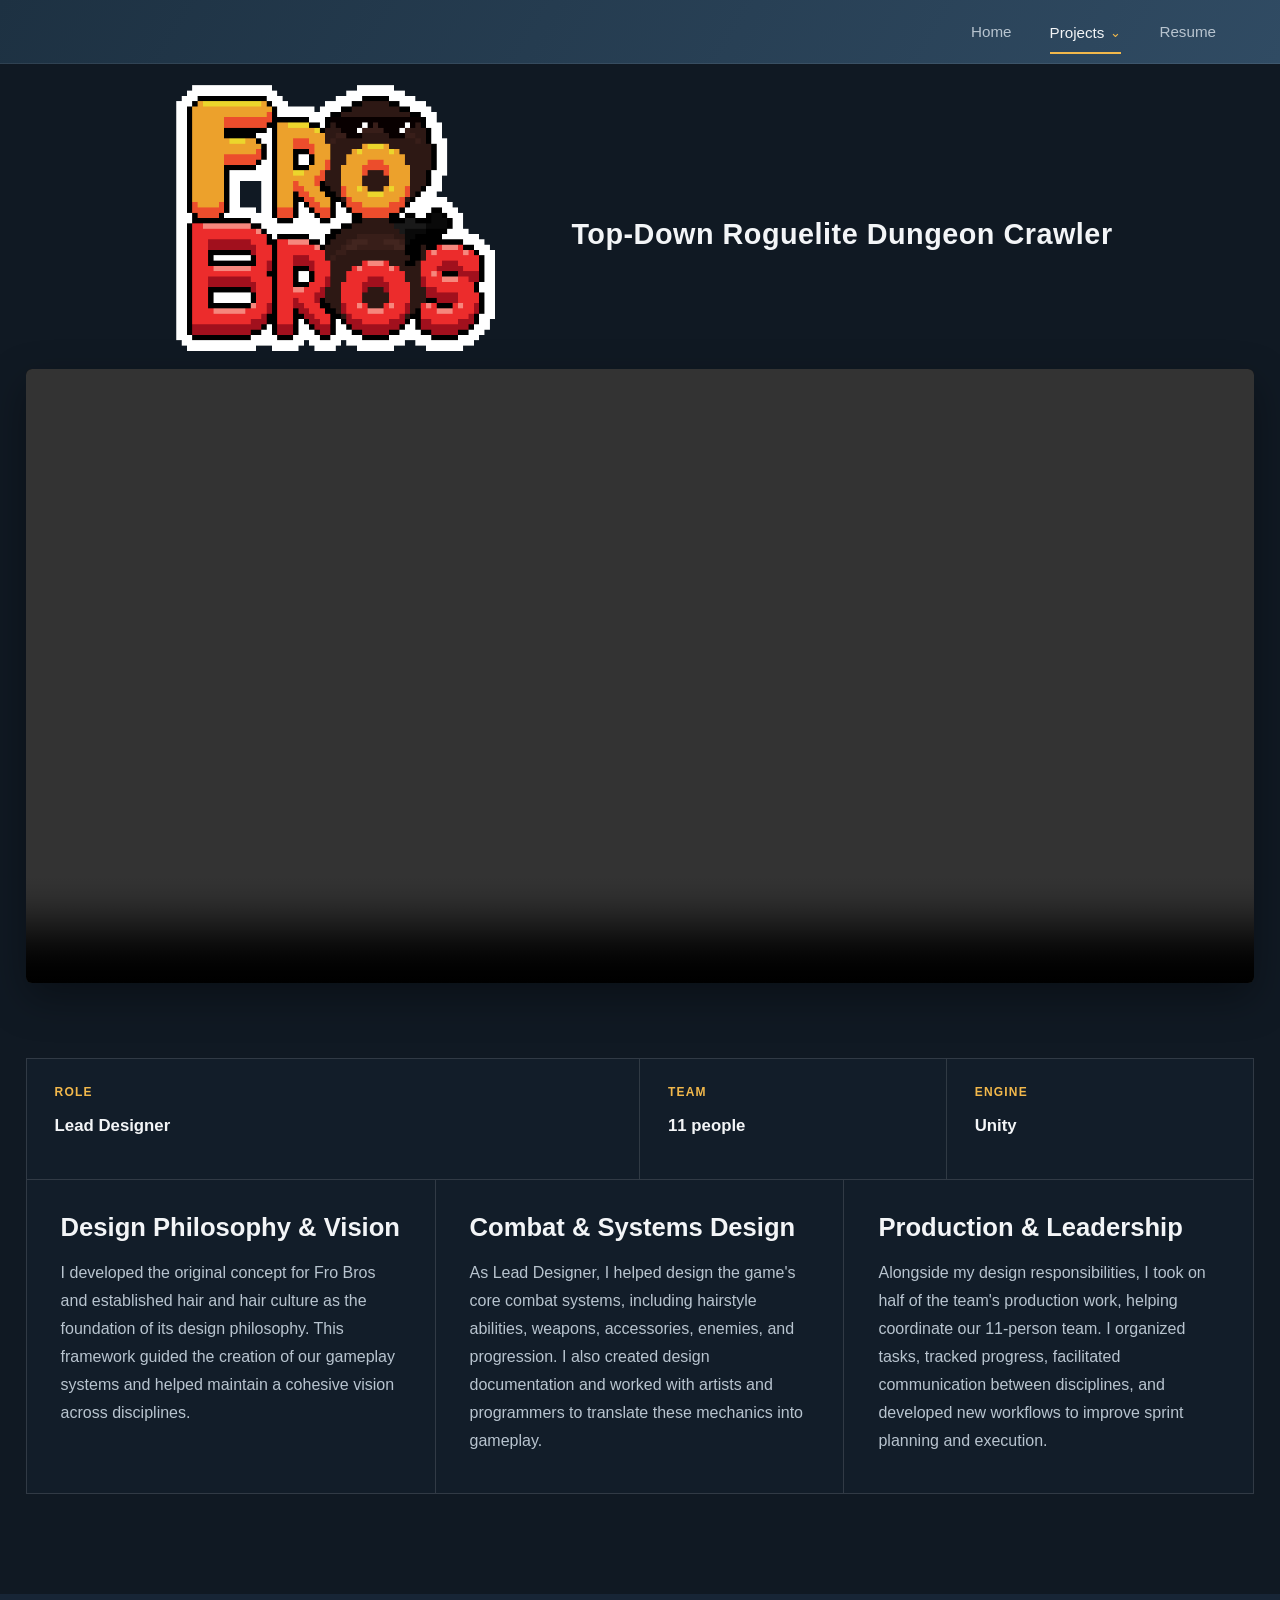
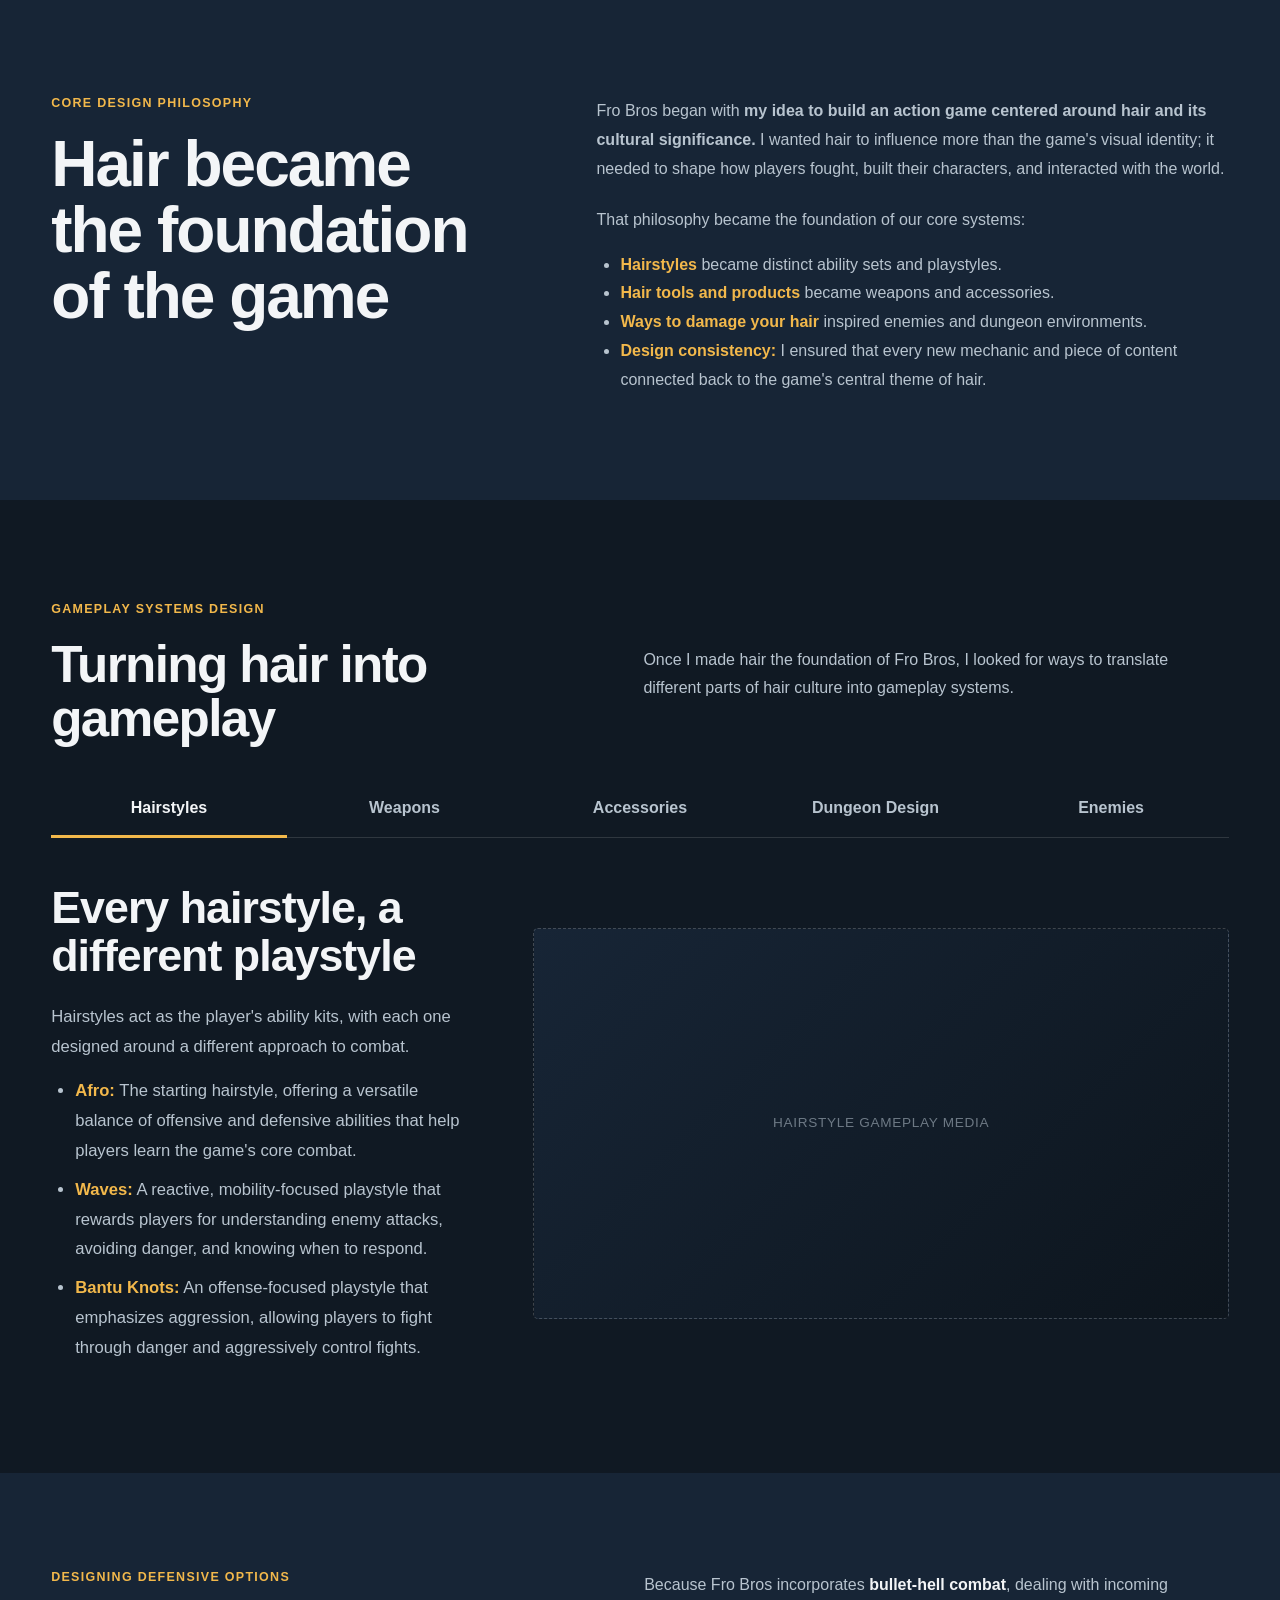
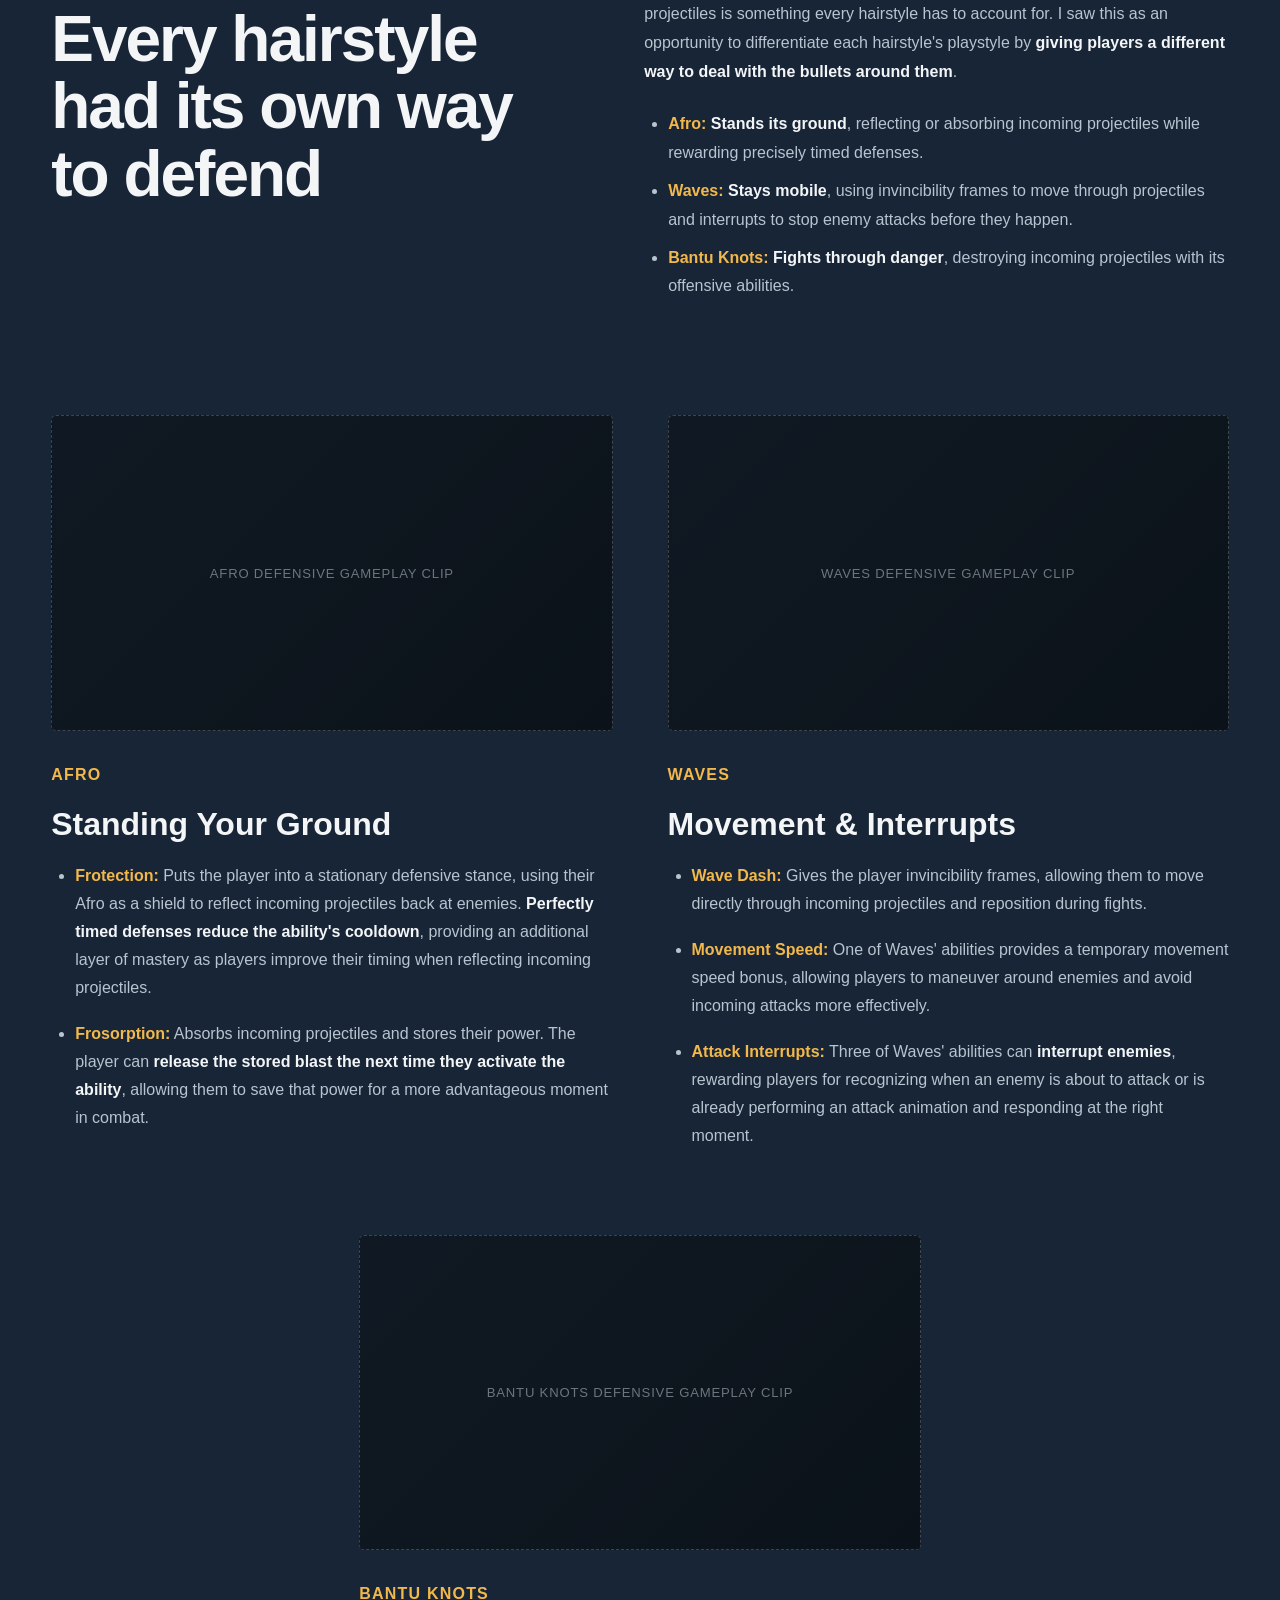
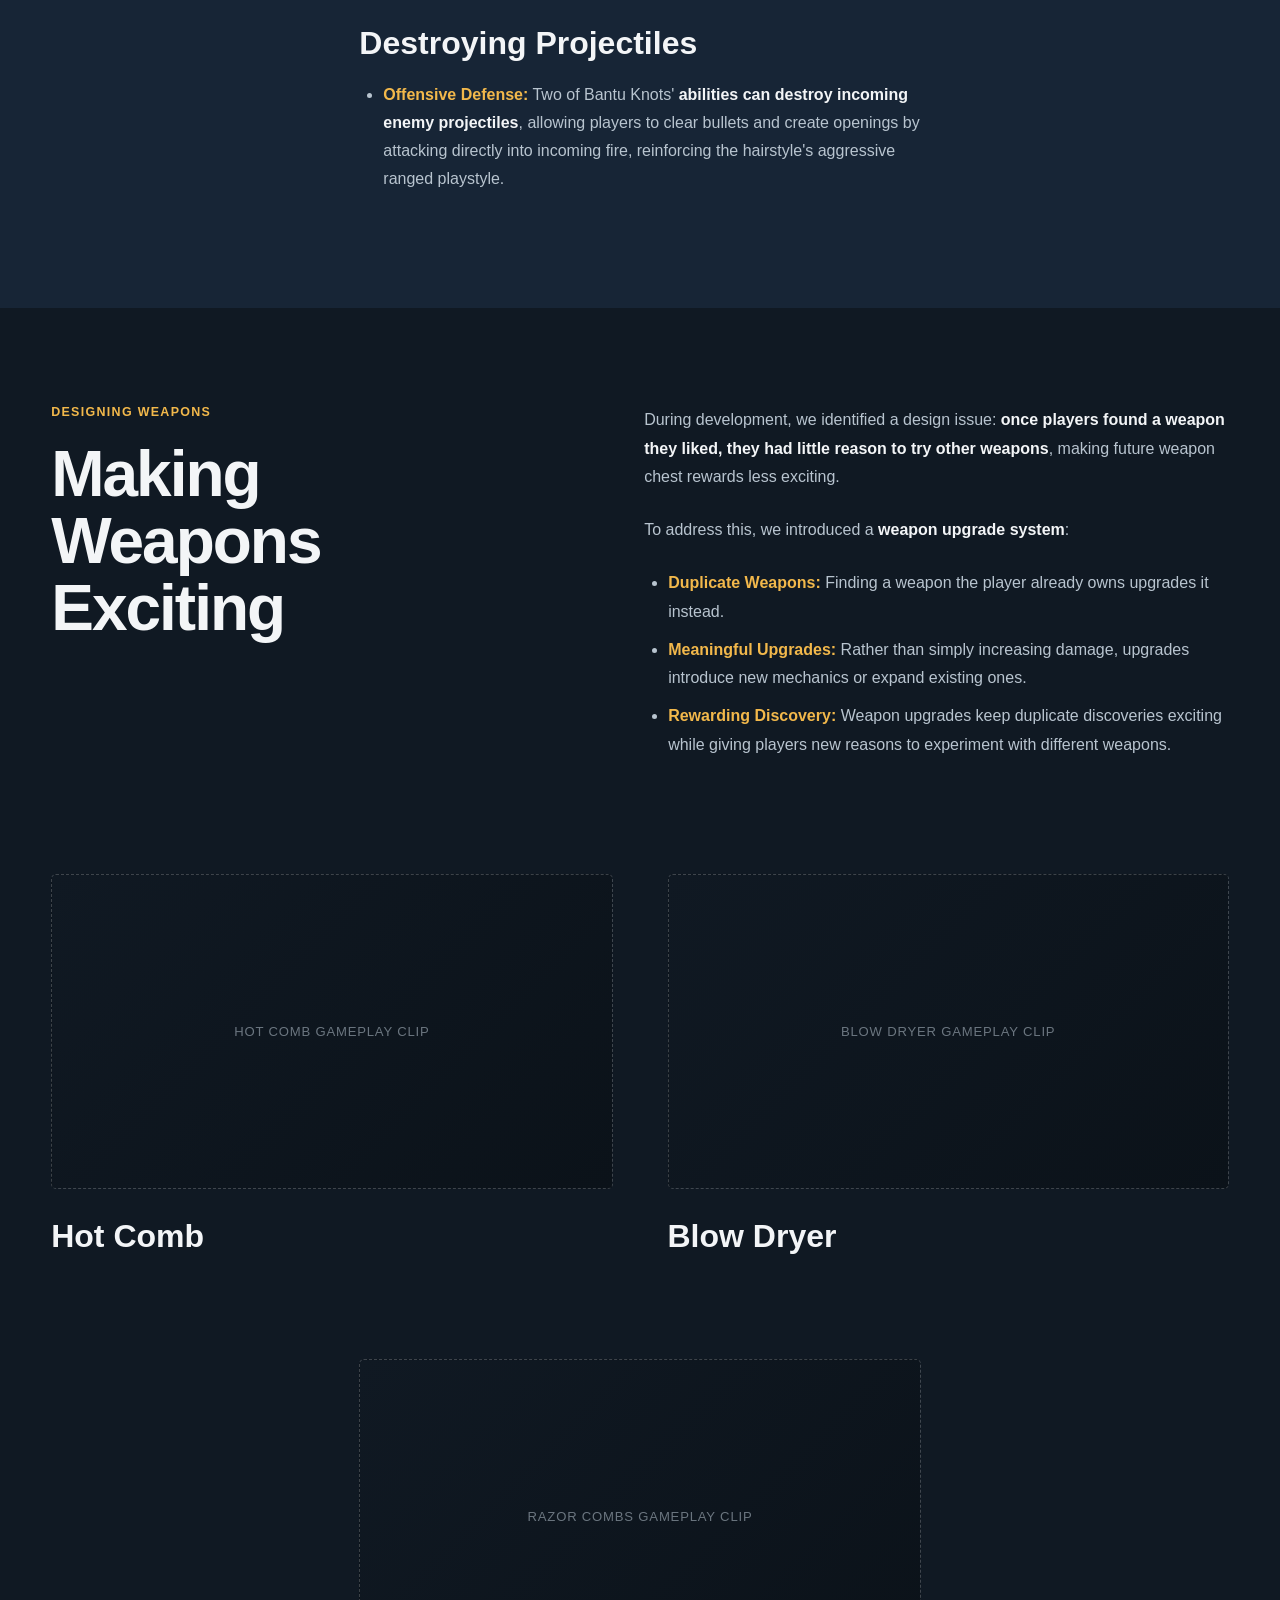
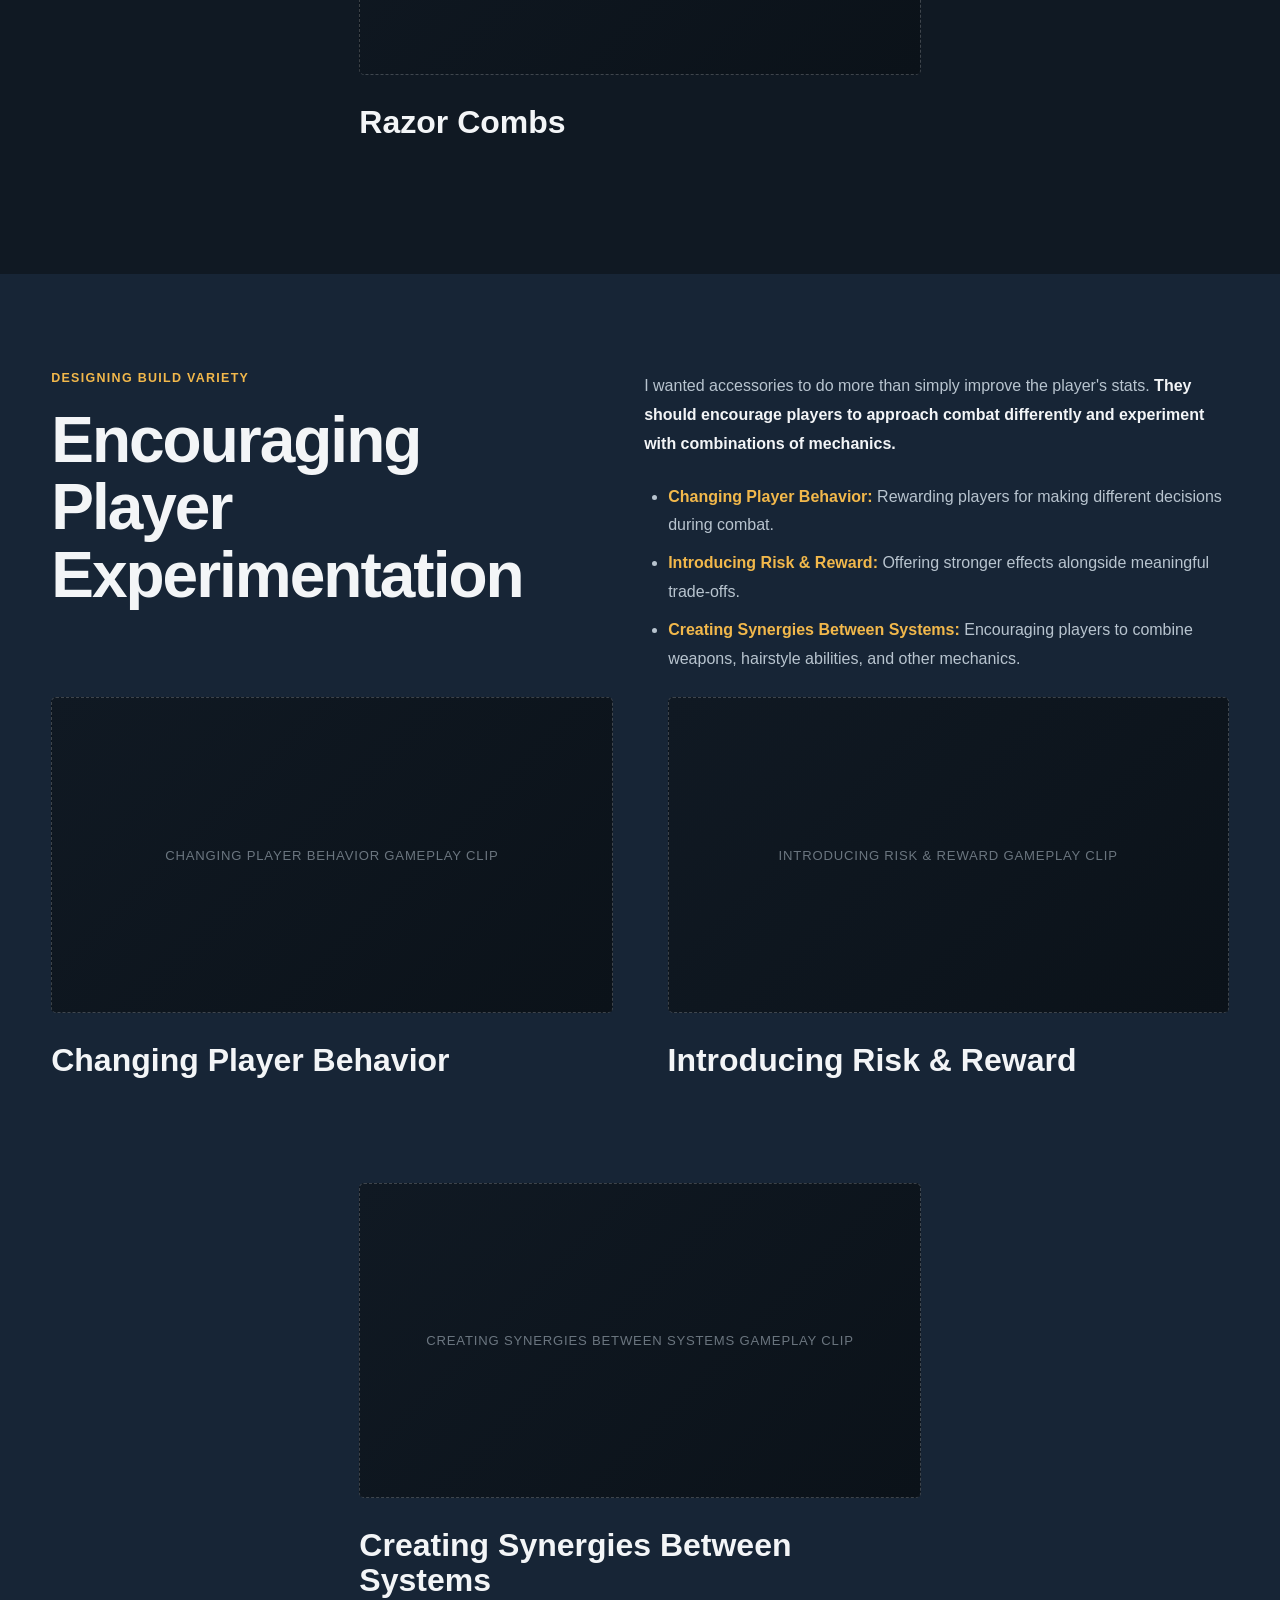
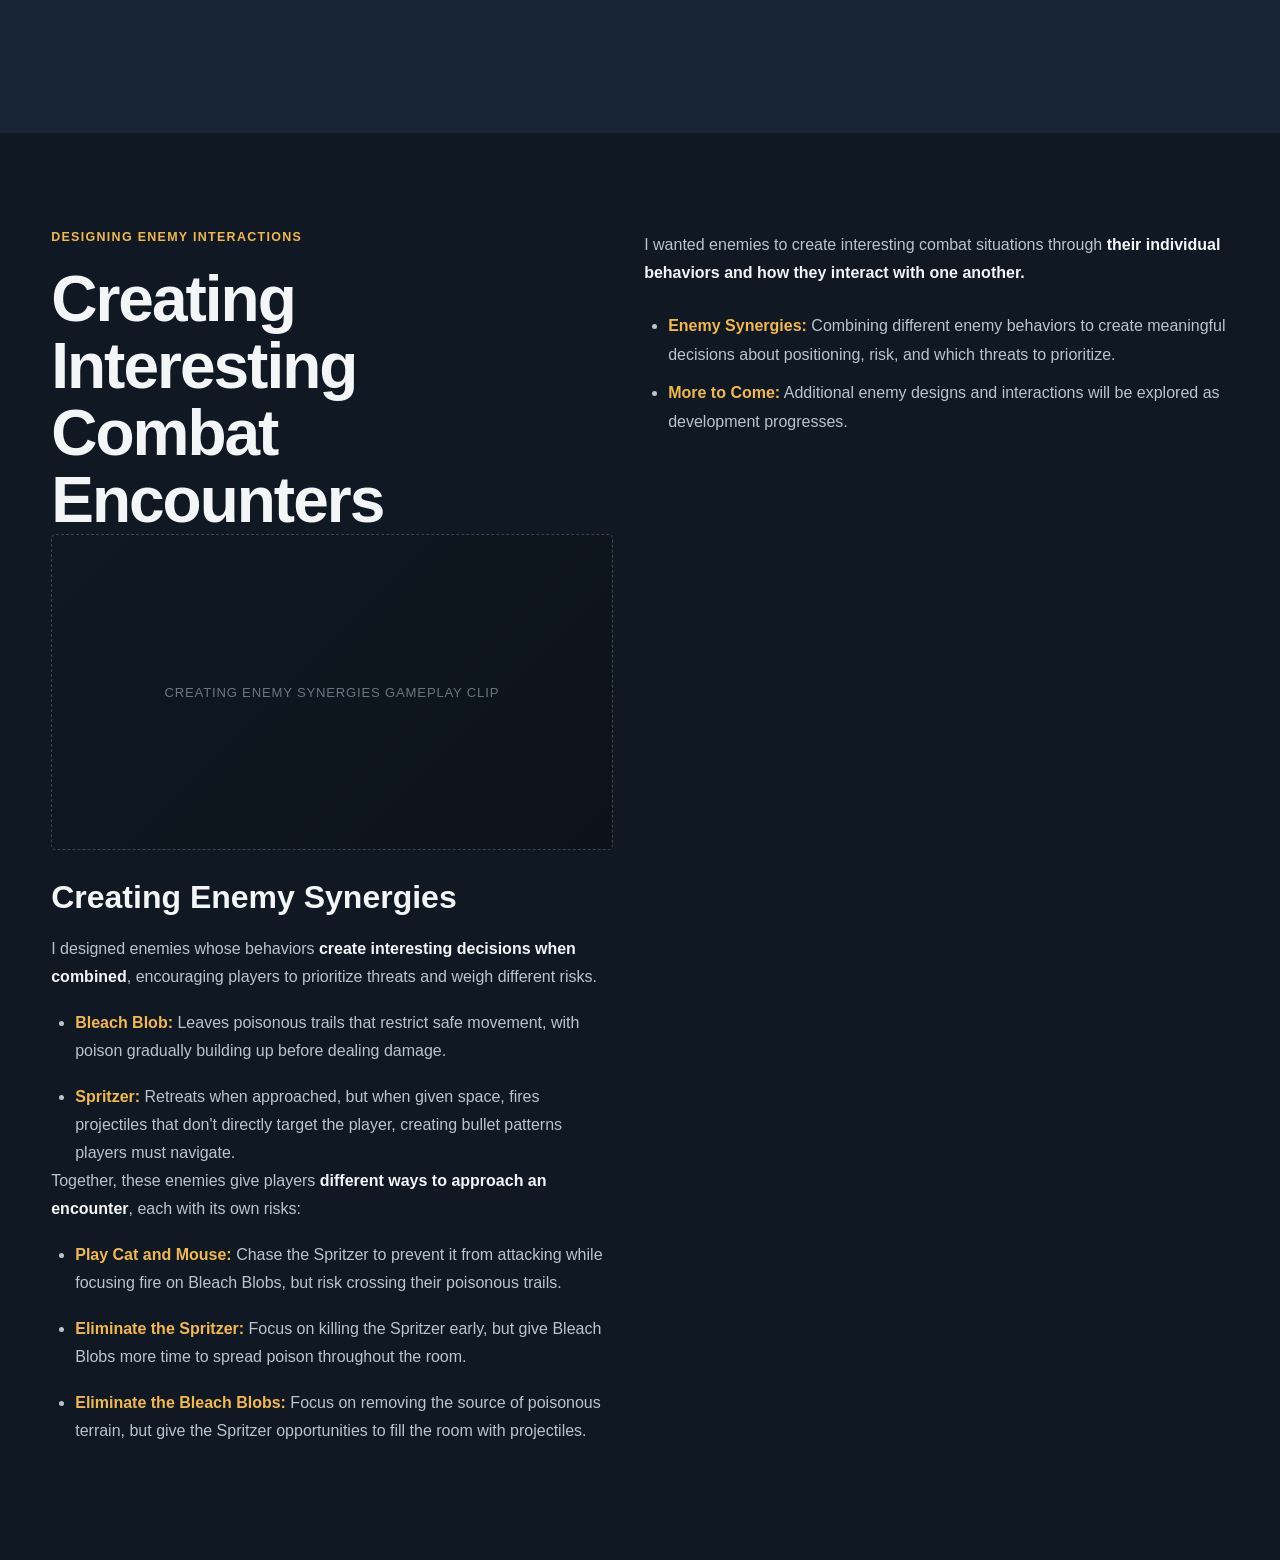
==== commit c93a76aa: "footer" ====
--- a/fro-bros.html
+++ b/fro-bros.html
@@ -834,22 +834,10 @@
 
     <!-- =========================
 
-         FOOTER
+         DESIGN TAB INTERACTION
 
     ========================== -->
 
-    <footer>
-
-        <p>© 2026 Jaiden Gray</p>
-
-    </footer>
-
-    <!-- =========================
-
-         DESIGN TAB INTERACTION
-
-    ========================== -->
-
     <script>
 
         const designTabs =
--- a/styles.css
+++ b/styles.css
@@ -970,19 +970,6 @@
 
 
 /* =========================================================
-   FOOTER
-========================================================= */
-
-footer {
-    padding: 30px;
-    text-align: center;
-    color: var(--text-secondary);
-    background-color: #0b1219;
-    font-size: 0.9rem;
-}
-
-
-/* =========================================================
    TABLET
 ========================================================= */
 
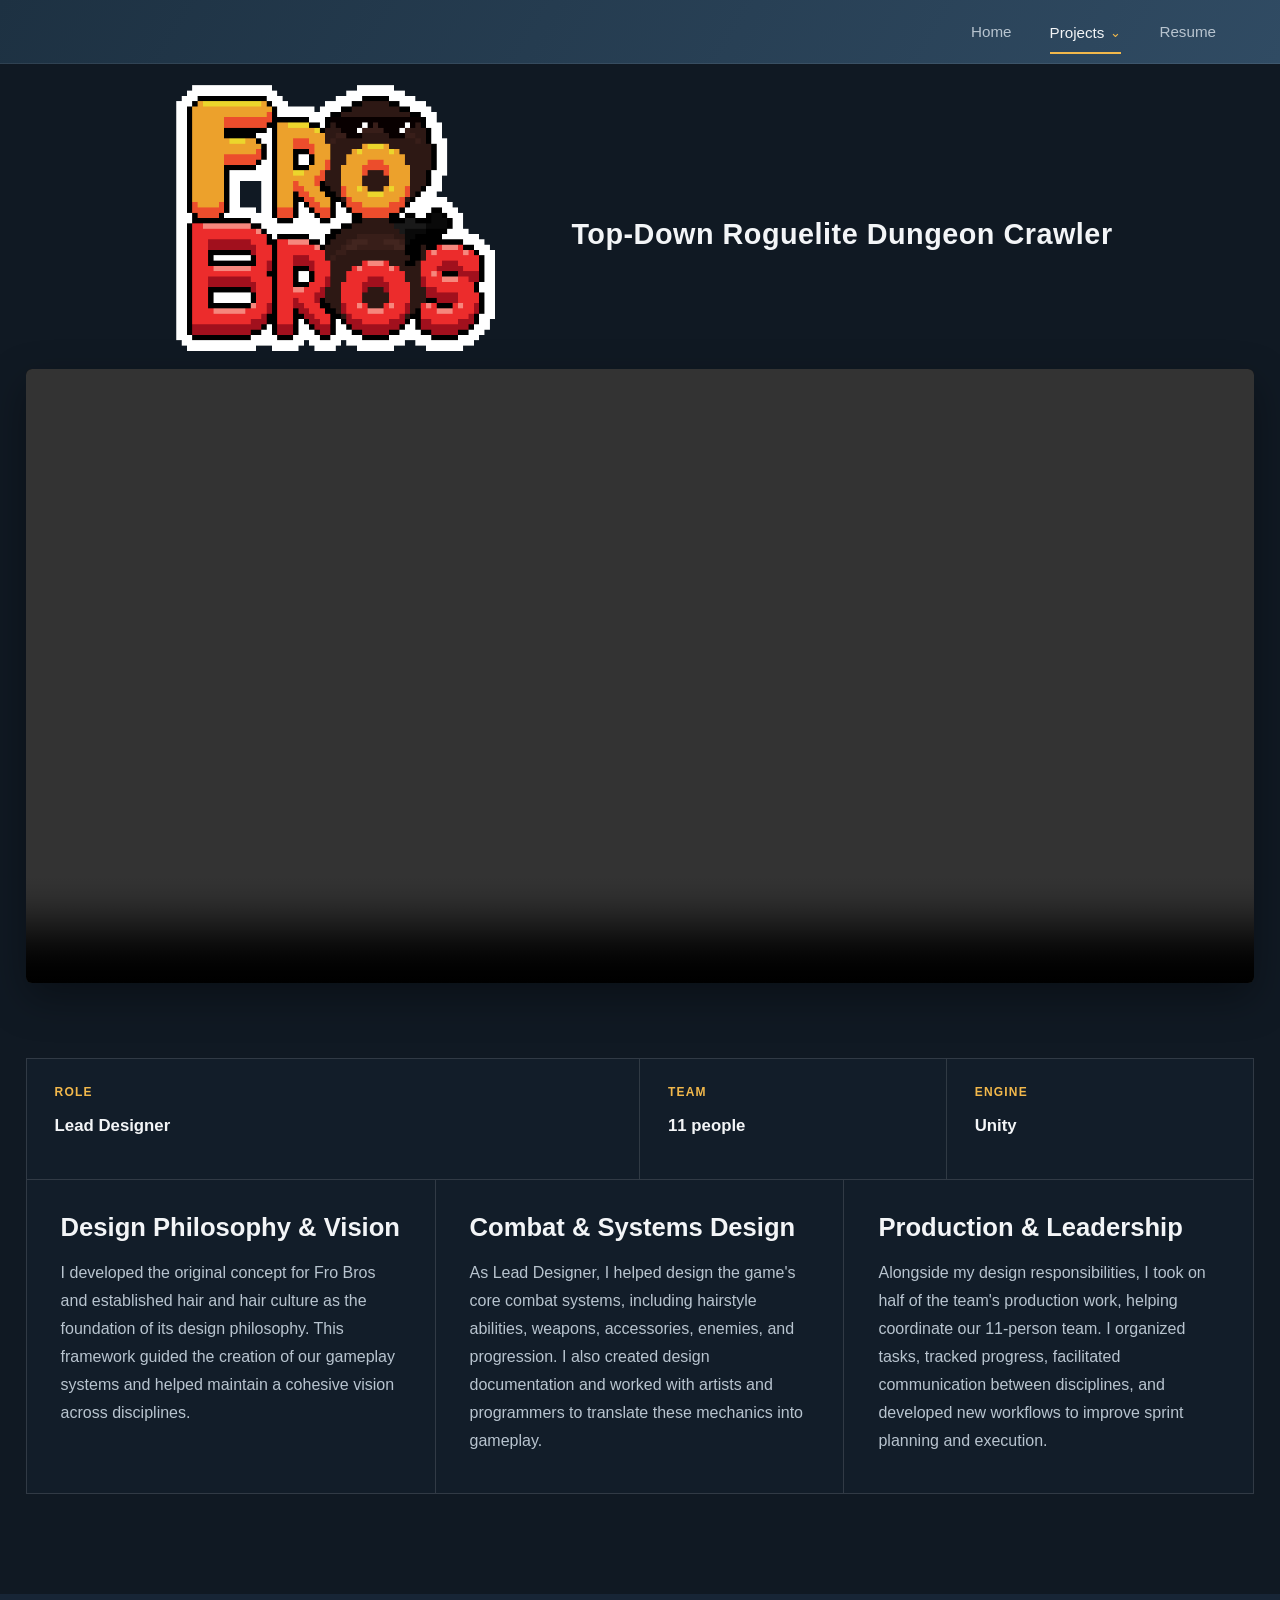
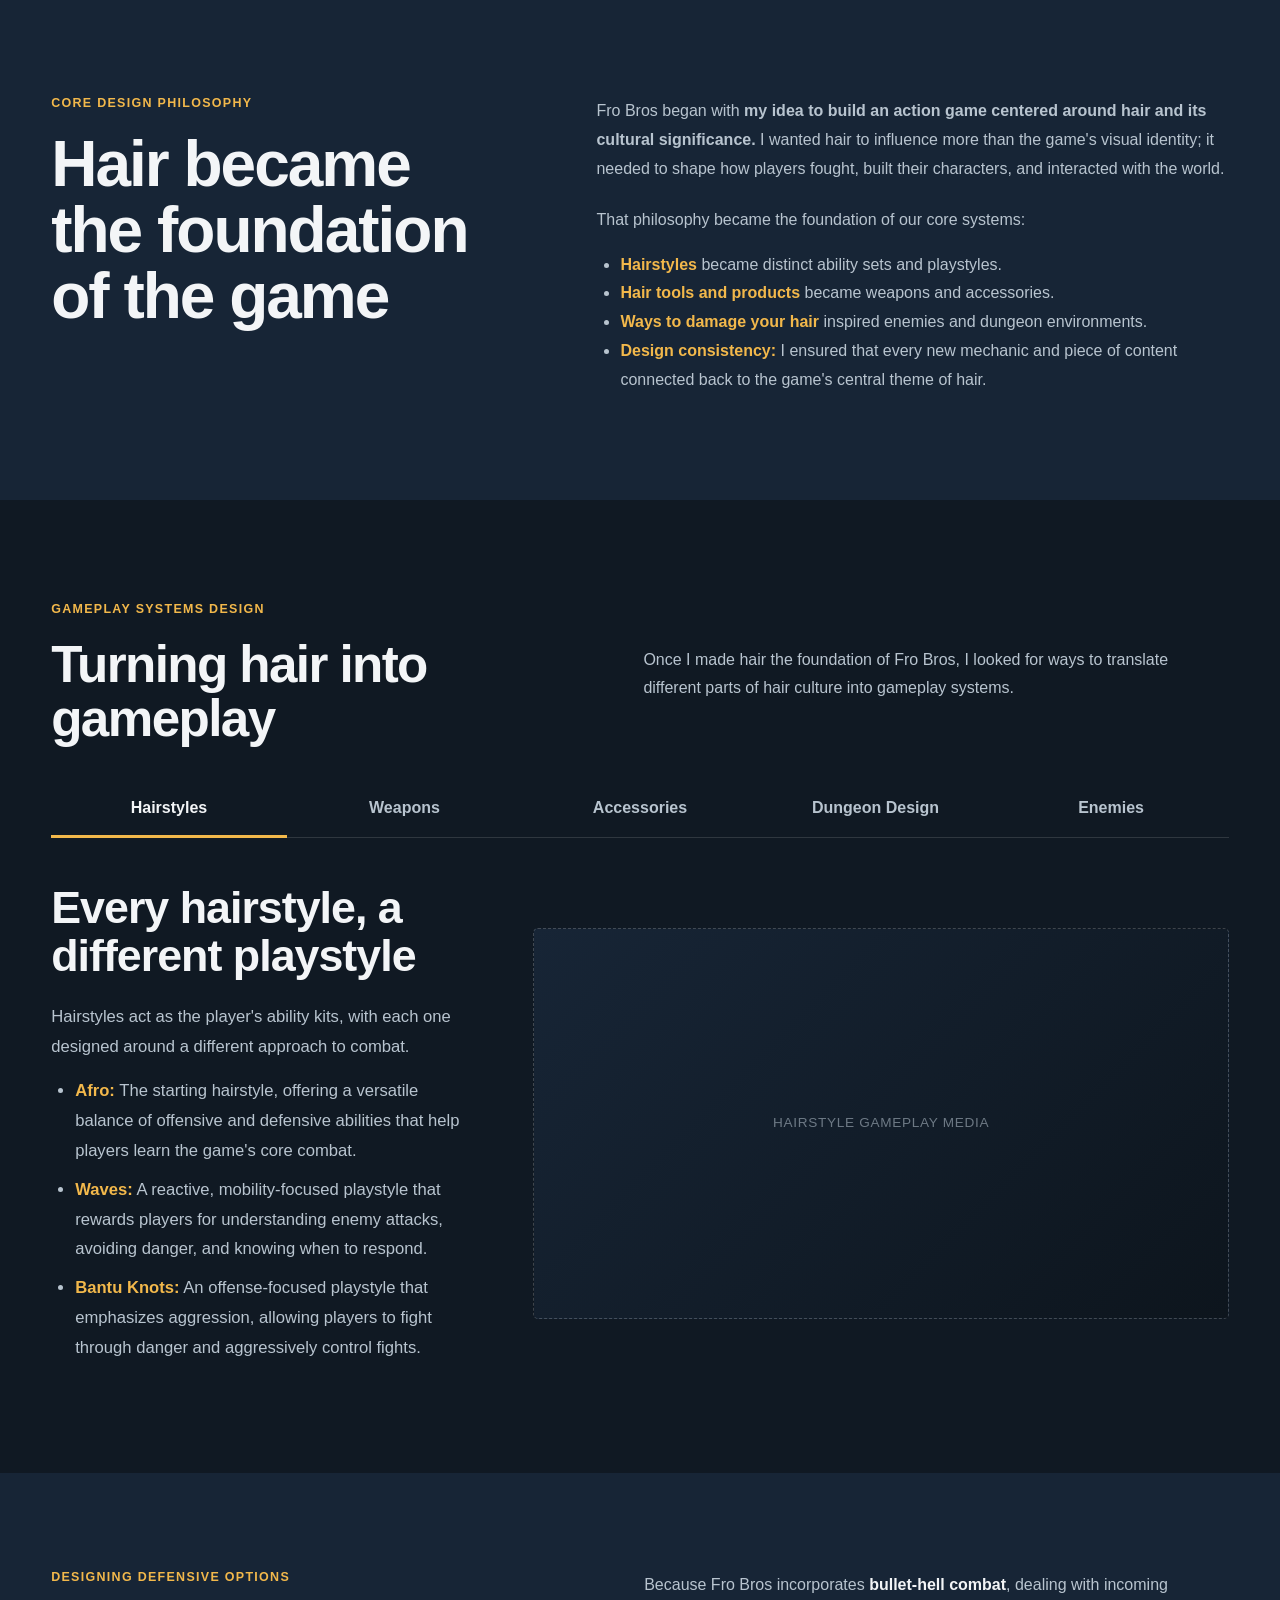
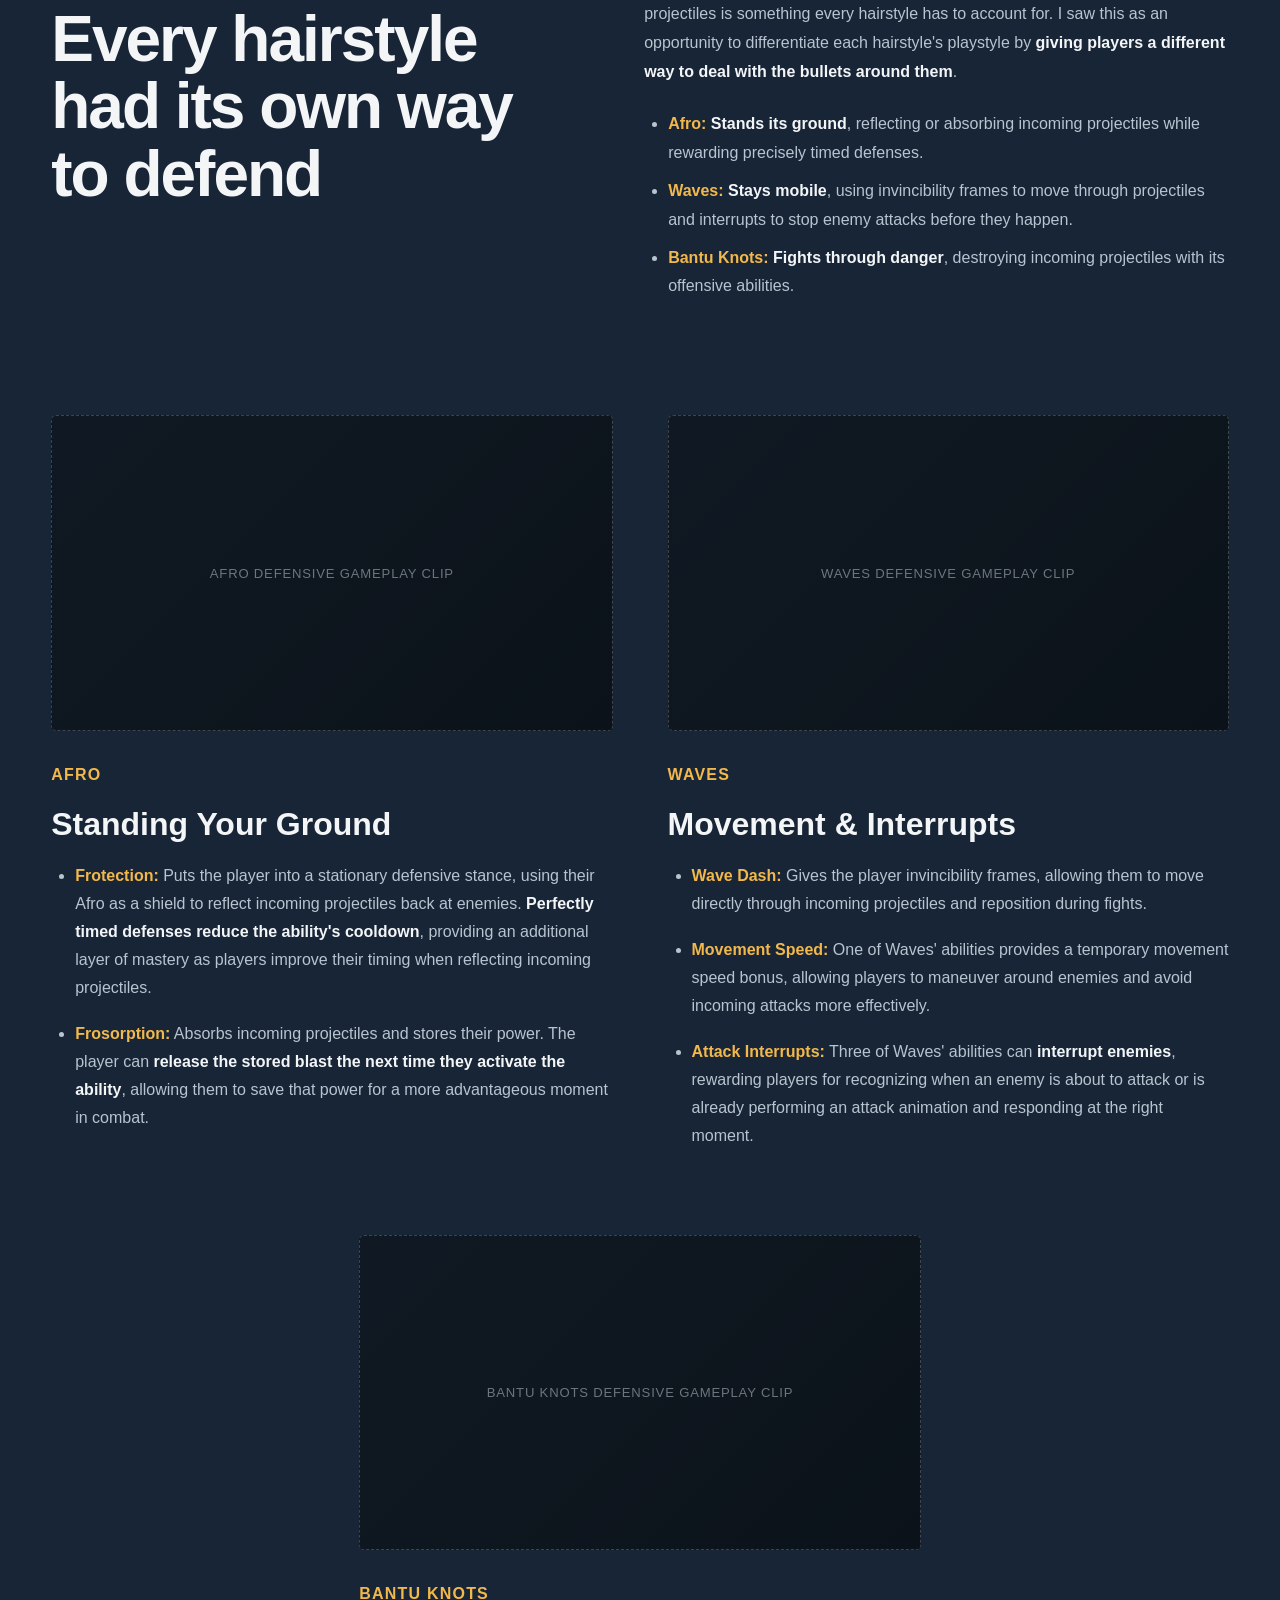
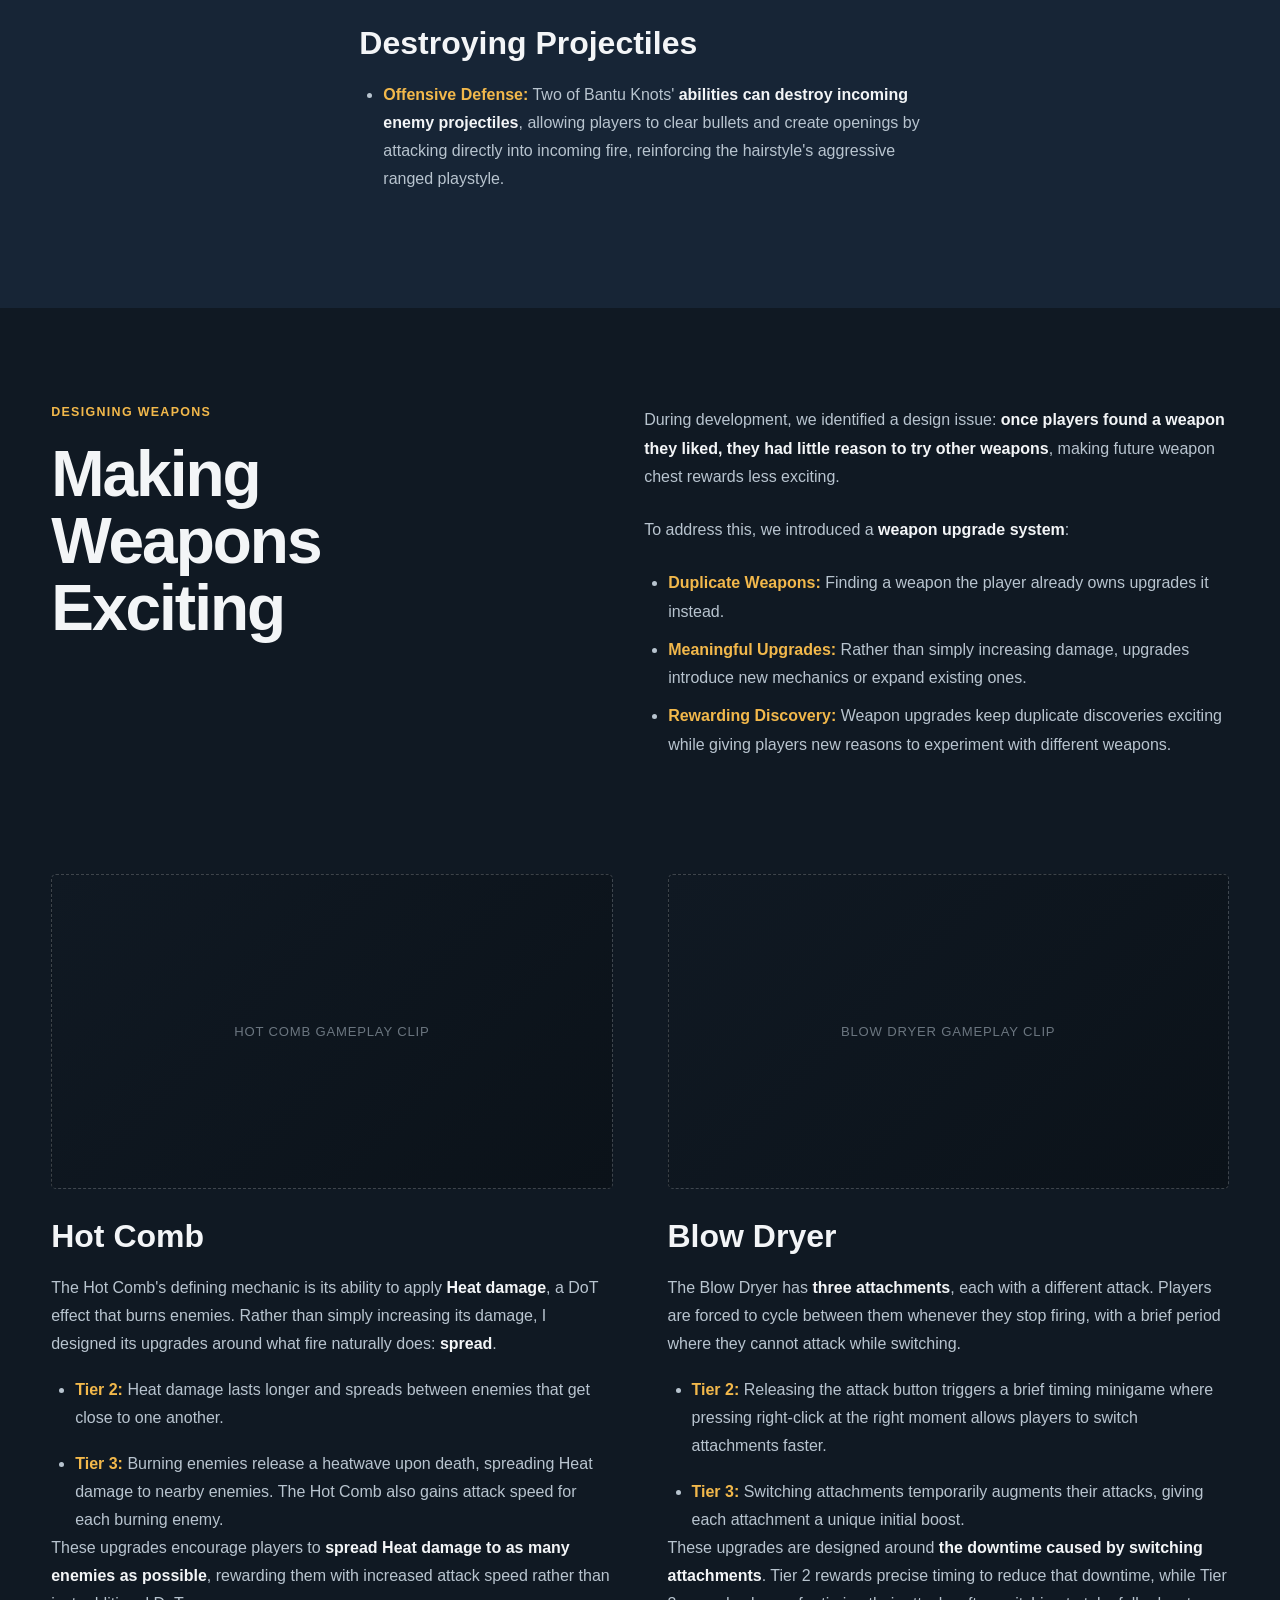
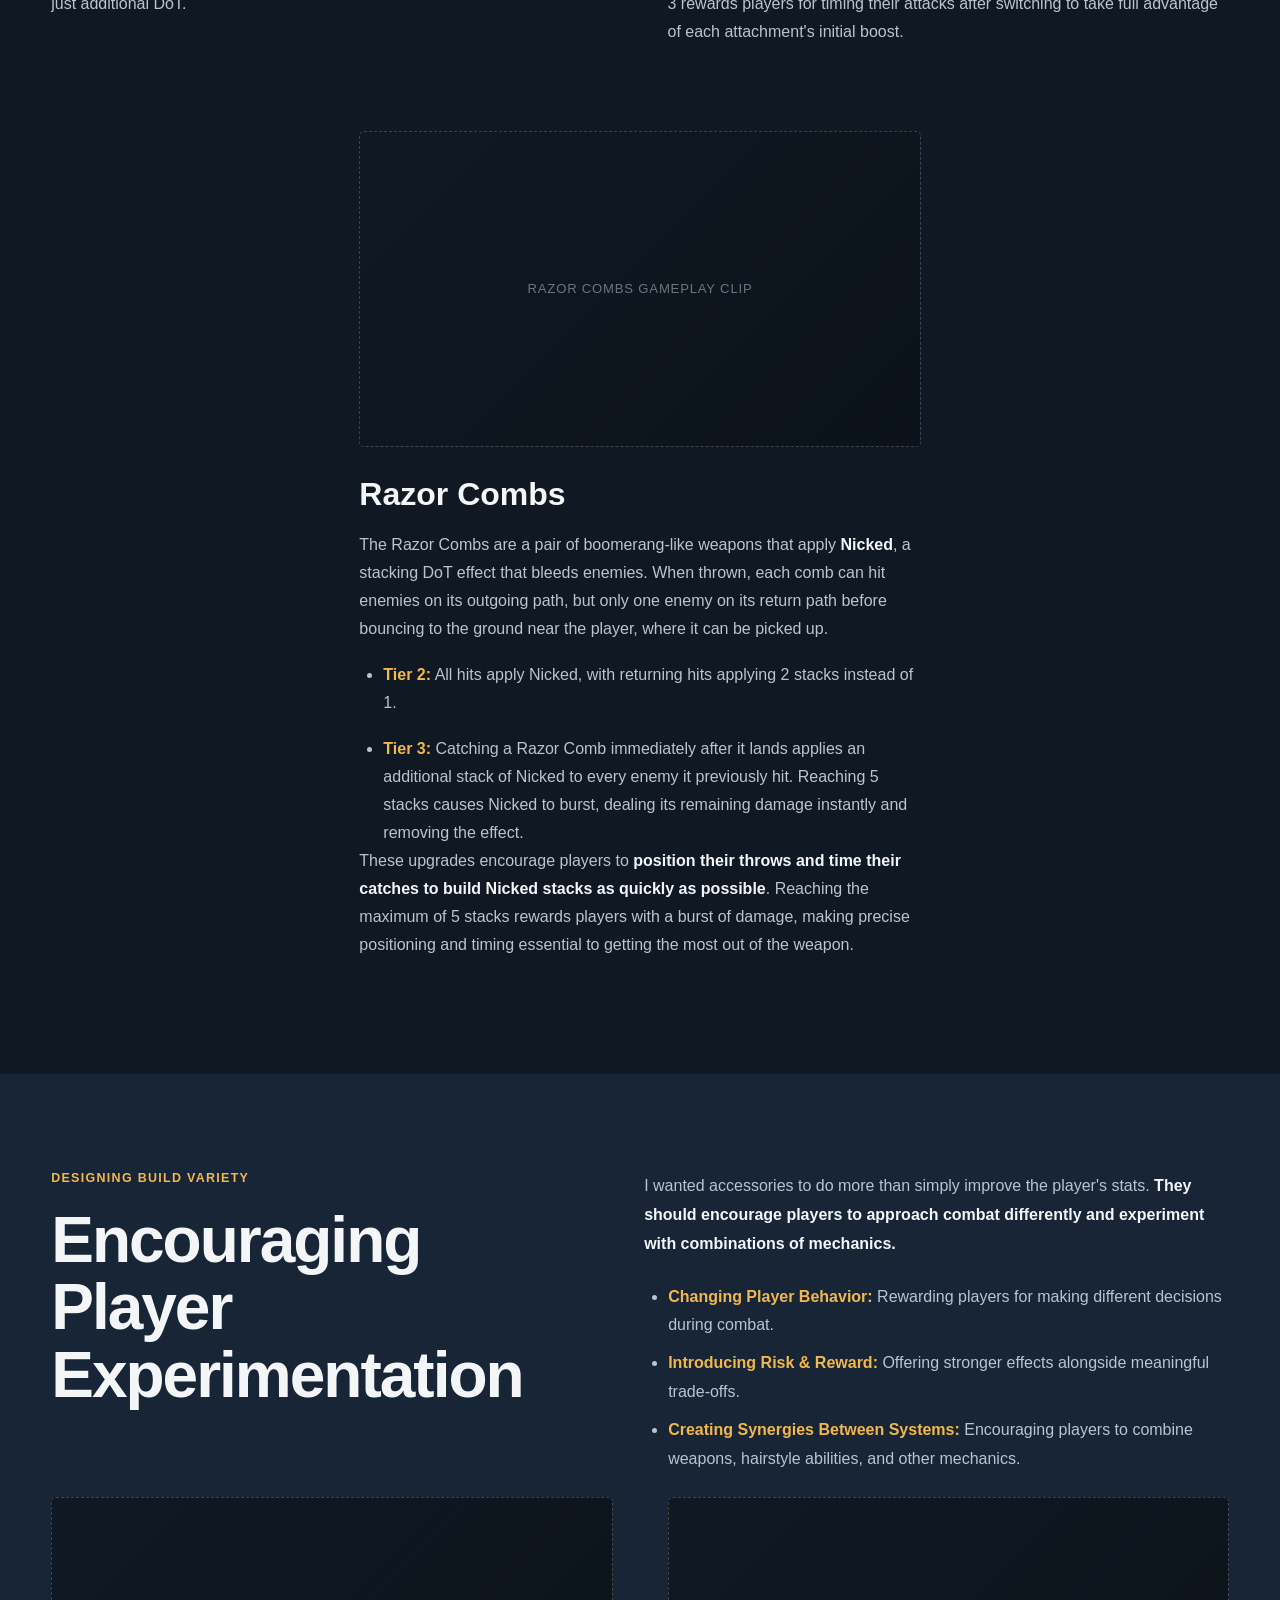
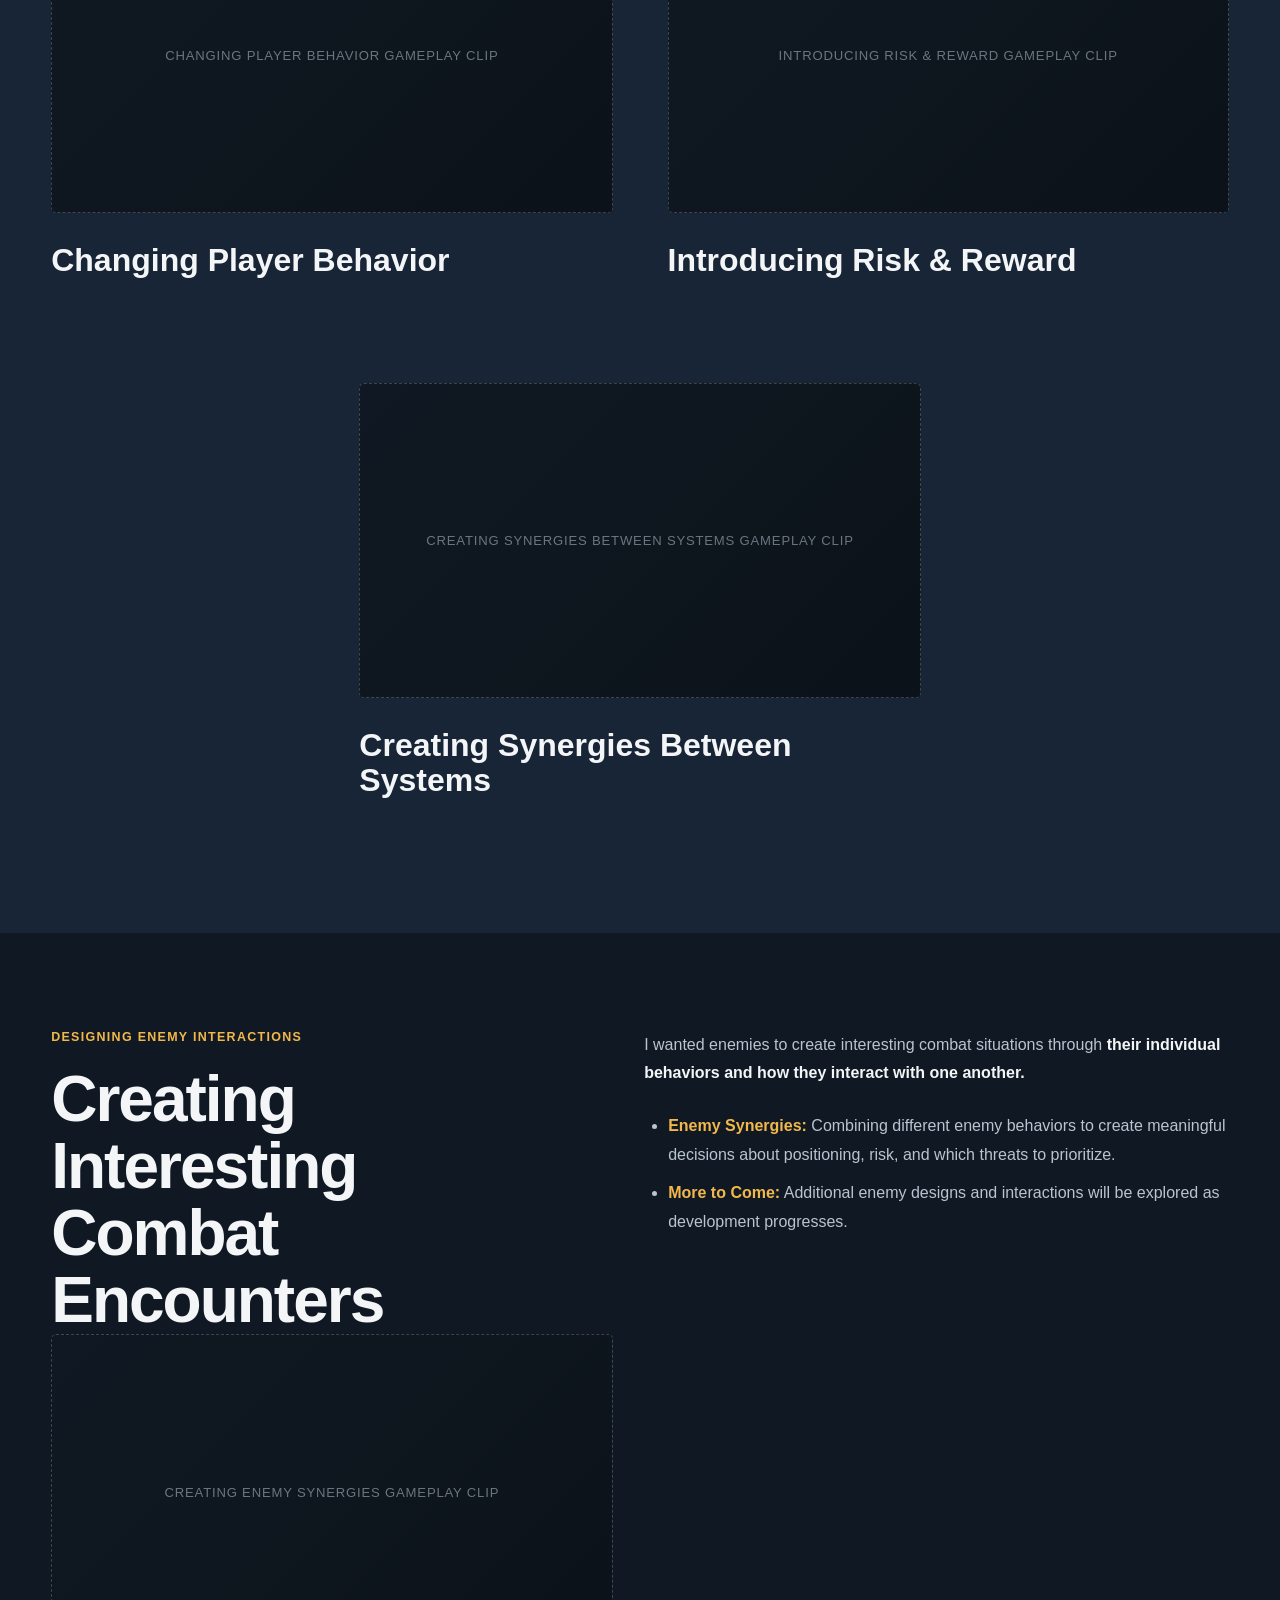
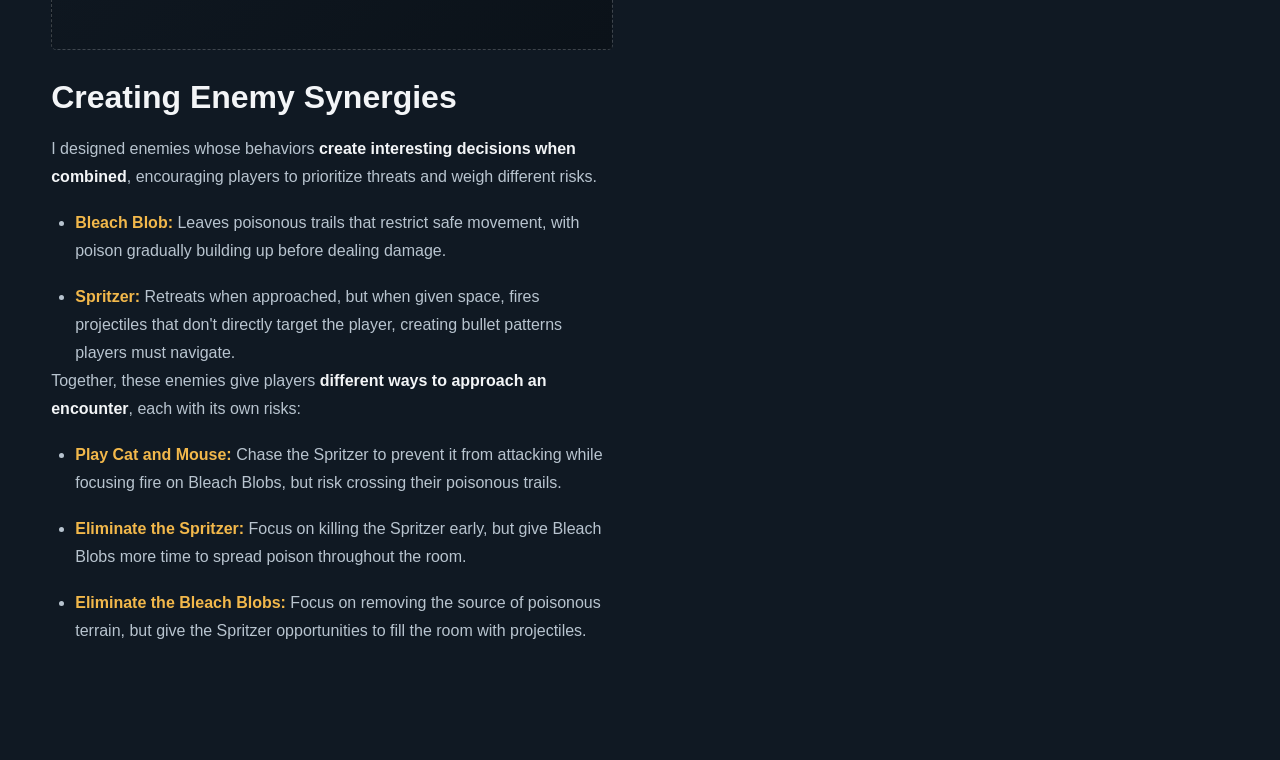
==== commit 6e9579de: "Resuem and Fro bros updates" ====
--- a/fro-bros.html
+++ b/fro-bros.html
@@ -56,7 +56,7 @@
 
                 </div>
 
-                <a href="#" class="nav-link">
+                <a href="resume.html" class="nav-link">
 
                     Resume
 
@@ -745,18 +745,36 @@
                     <div class="defensive-video-placeholder"><span>Hot Comb Gameplay Clip</span></div>
                     <div class="defensive-showcase-copy">
                         <h3>Hot Comb</h3>
+                        <p>The Hot Comb's defining mechanic is its ability to apply <strong>Heat damage</strong>, a DoT effect that burns enemies. Rather than simply increasing its damage, I designed its upgrades around what fire naturally does: <strong>spread</strong>.</p>
+                        <ul class="defensive-ability-list">
+                            <li><strong class="ability-name">Tier 2:</strong> Heat damage lasts longer and spreads between enemies that get close to one another.</li>
+                            <li><strong class="ability-name">Tier 3:</strong> Burning enemies release a heatwave upon death, spreading Heat damage to nearby enemies. The Hot Comb also gains attack speed for each burning enemy.</li>
+                        </ul>
+                        <p>These upgrades encourage players to <strong>spread Heat damage to as many enemies as possible</strong>, rewarding them with increased attack speed rather than just additional DoT.</p>
                     </div>
                 </article>
                 <article class="defensive-showcase-card">
                     <div class="defensive-video-placeholder"><span>Blow Dryer Gameplay Clip</span></div>
                     <div class="defensive-showcase-copy">
                         <h3>Blow Dryer</h3>
+                        <p>The Blow Dryer has <strong>three attachments</strong>, each with a different attack. Players are forced to cycle between them whenever they stop firing, with a brief period where they cannot attack while switching.</p>
+                        <ul class="defensive-ability-list">
+                            <li><strong class="ability-name">Tier 2:</strong> Releasing the attack button triggers a brief timing minigame where pressing right-click at the right moment allows players to switch attachments faster.</li>
+                            <li><strong class="ability-name">Tier 3:</strong> Switching attachments temporarily augments their attacks, giving each attachment a unique initial boost.</li>
+                        </ul>
+                        <p>These upgrades are designed around <strong>the downtime caused by switching attachments</strong>. Tier 2 rewards precise timing to reduce that downtime, while Tier 3 rewards players for timing their attacks after switching to take full advantage of each attachment's initial boost.</p>
                     </div>
                 </article>
                 <article class="defensive-showcase-card defensive-showcase-card-centered">
                     <div class="defensive-video-placeholder"><span>Razor Combs Gameplay Clip</span></div>
                     <div class="defensive-showcase-copy">
                         <h3>Razor Combs</h3>
+                        <p>The Razor Combs are a pair of boomerang-like weapons that apply <strong>Nicked</strong>, a stacking DoT effect that bleeds enemies. When thrown, each comb can hit enemies on its outgoing path, but only one enemy on its return path before bouncing to the ground near the player, where it can be picked up.</p>
+                        <ul class="defensive-ability-list">
+                            <li><strong class="ability-name">Tier 2:</strong> All hits apply Nicked, with returning hits applying 2 stacks instead of 1.</li>
+                            <li><strong class="ability-name">Tier 3:</strong> Catching a Razor Comb immediately after it lands applies an additional stack of Nicked to every enemy it previously hit. Reaching 5 stacks causes Nicked to burst, dealing its remaining damage instantly and removing the effect.</li>
+                        </ul>
+                        <p>These upgrades encourage players to <strong>position their throws and time their catches to build Nicked stacks as quickly as possible</strong>. Reaching the maximum of 5 stacks rewards players with a burst of damage, making precise positioning and timing essential to getting the most out of the weapon.</p>
                     </div>
                 </article>
             </div>
--- a/styles.css
+++ b/styles.css
@@ -1520,3 +1520,15 @@
 @media (max-width: 768px) {
     #weapon-design .defensive-design-intro { margin-bottom: 65px; }
 }
+
+/* =========================================================
+   RESUME PAGE
+========================================================= */
+.resume-main { width: min(900px, 90%); margin: 0 auto; padding: 80px 0 110px; }
+.resume-eyebrow { color: var(--accent); font-size: .82rem; font-weight: 700; letter-spacing: .14em; text-transform: uppercase; margin-bottom: 10px; }
+.resume-main h1 { font-size: clamp(2.4rem, 5vw, 4rem); line-height: 1.15; margin-bottom: 14px; }
+.resume-lead { color: var(--text-secondary); font-size: 1.12rem; max-width: 650px; margin-bottom: 42px; }
+.resume-panel { background: var(--background-light); border: 1px solid var(--border); border-radius: 12px; padding: clamp(26px, 5vw, 48px); }
+.resume-panel h2 { font-size: 1.5rem; margin-bottom: 12px; }
+.resume-panel p { color: var(--text-secondary); margin-bottom: 24px; }
+.resume-panel .portfolio-button { display: inline-flex; }
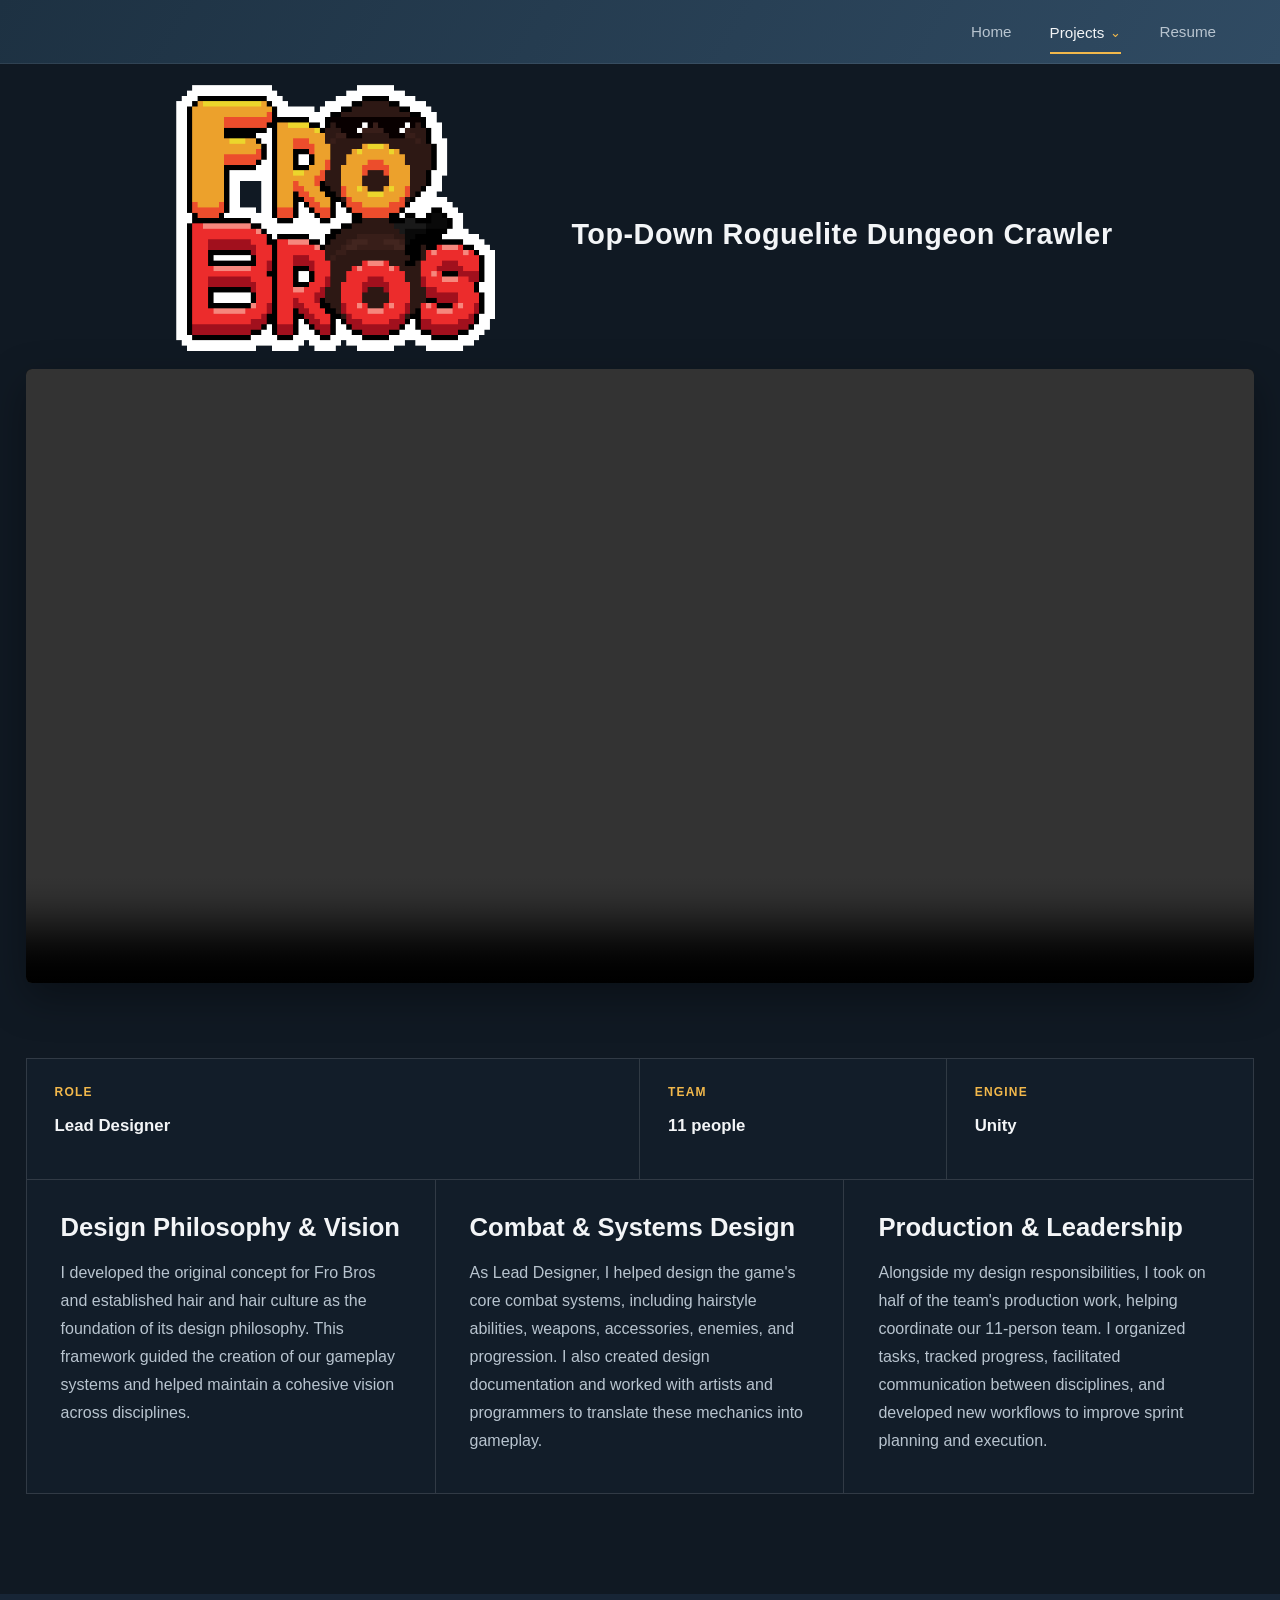
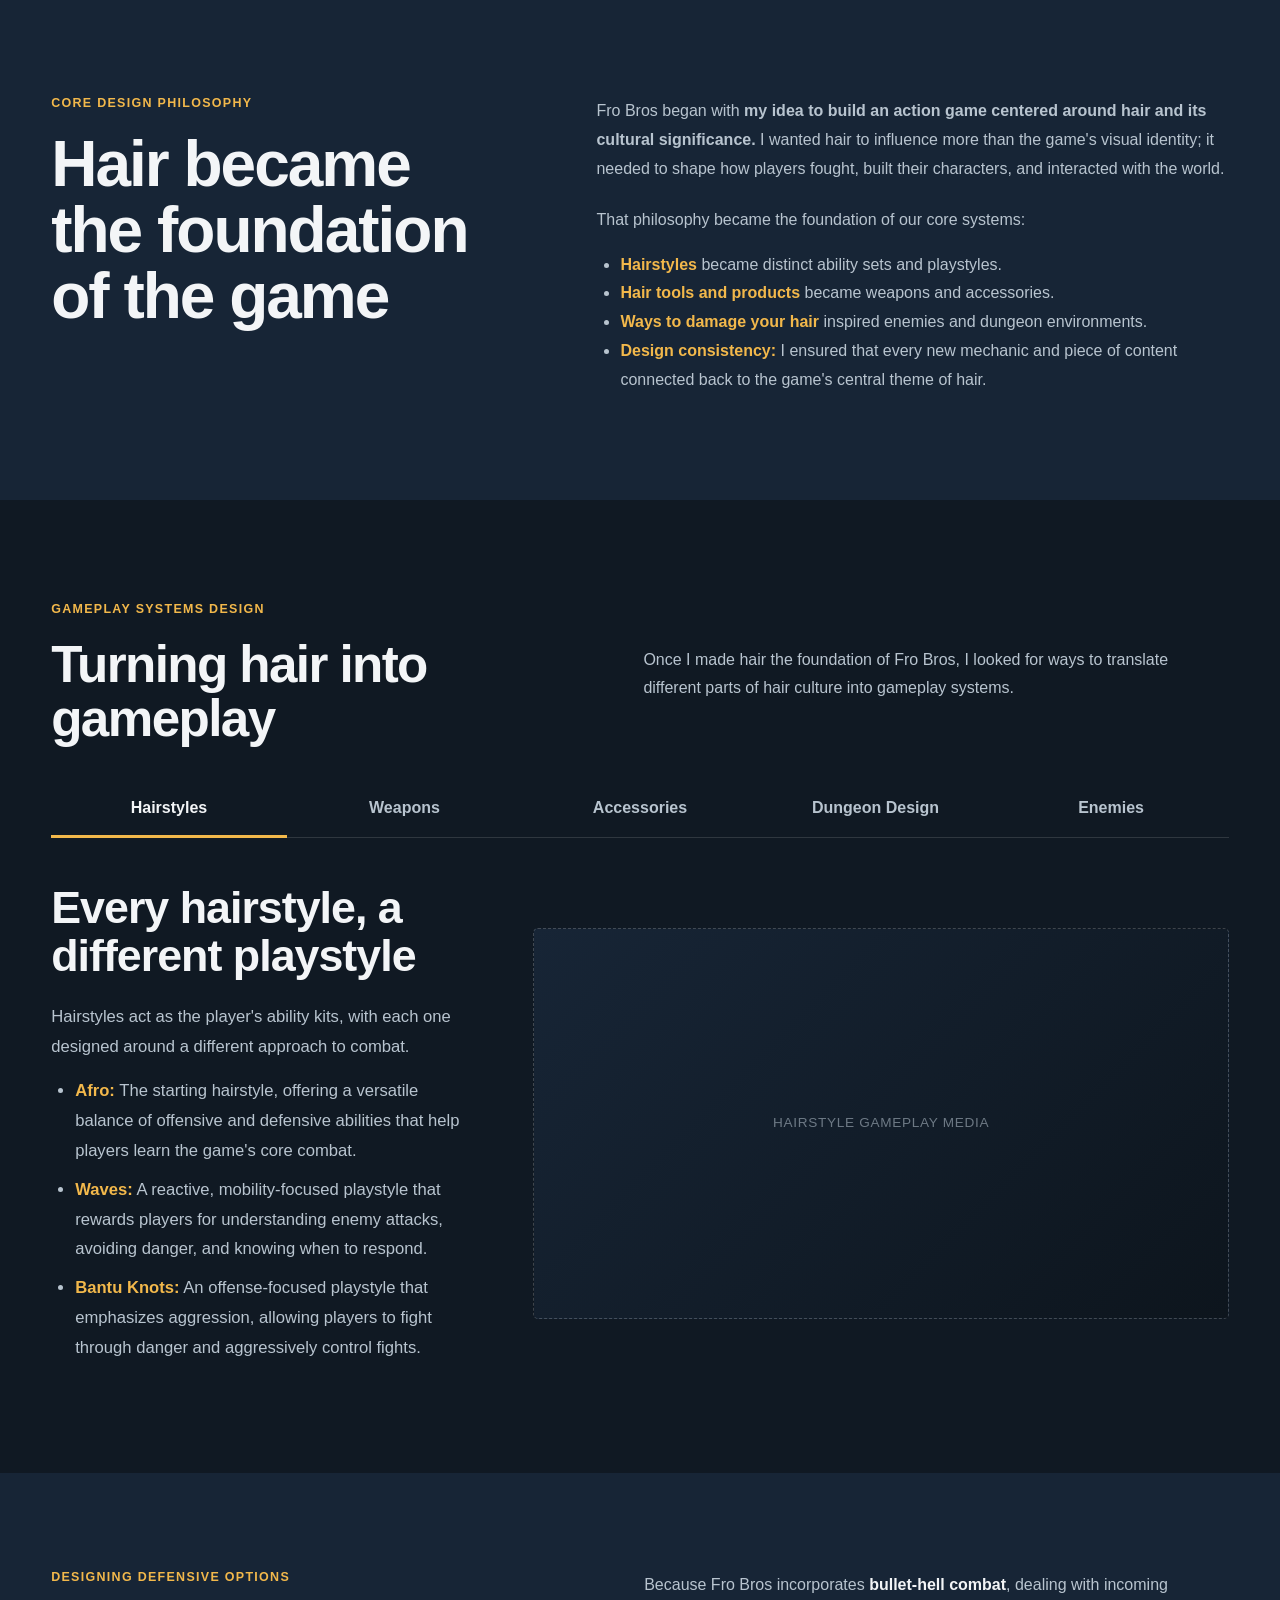
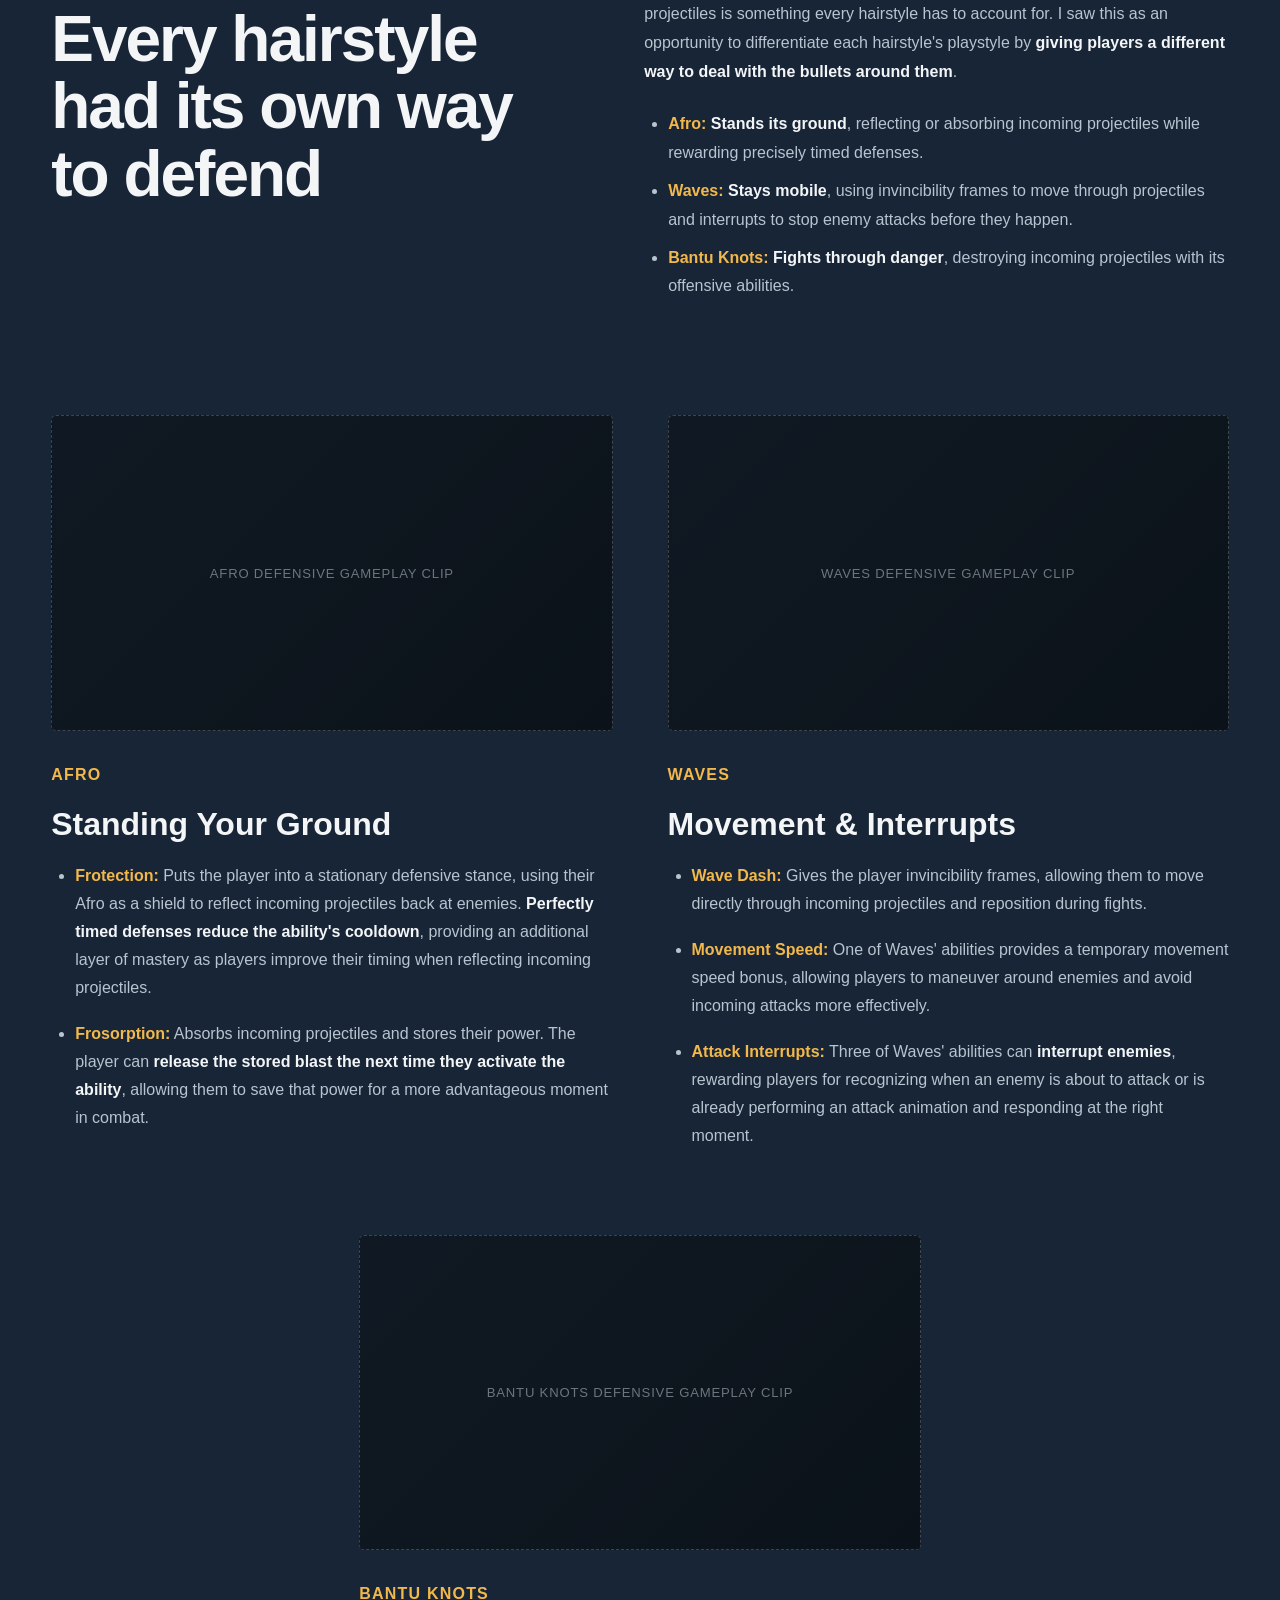
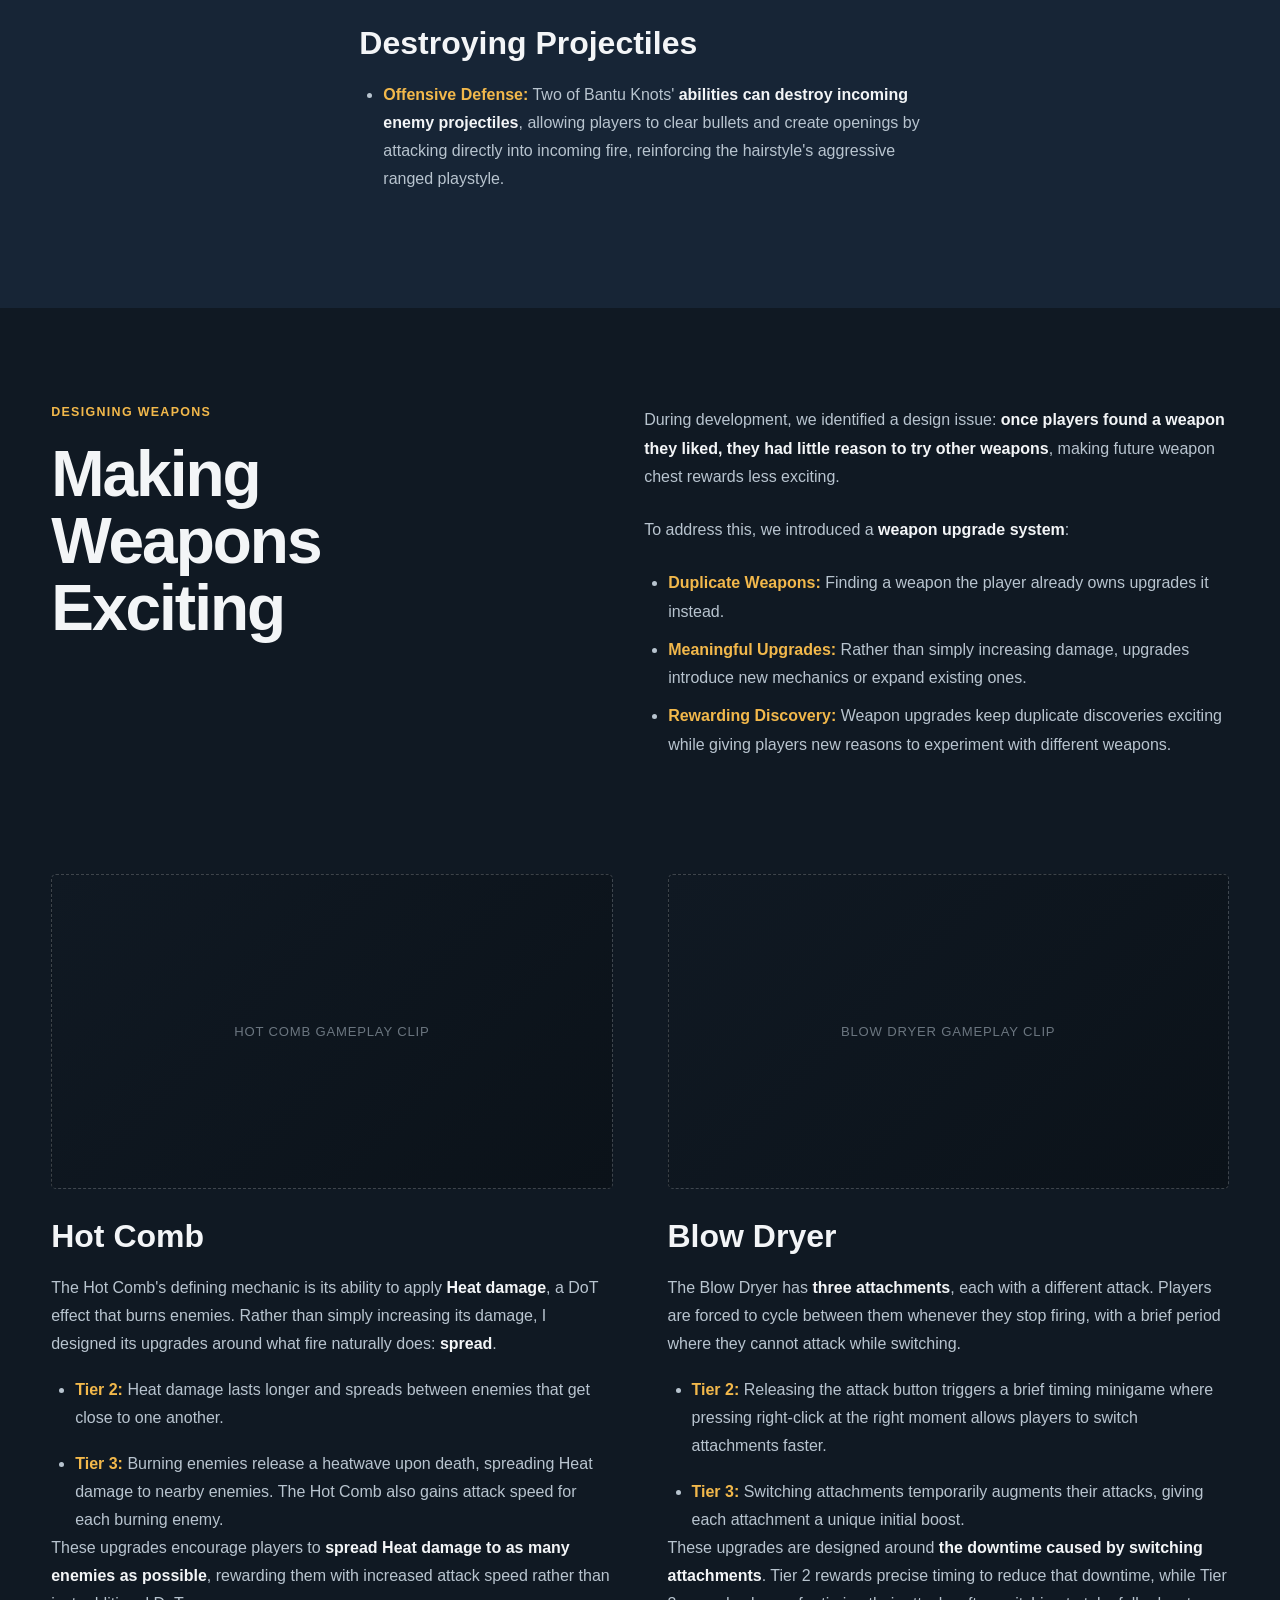
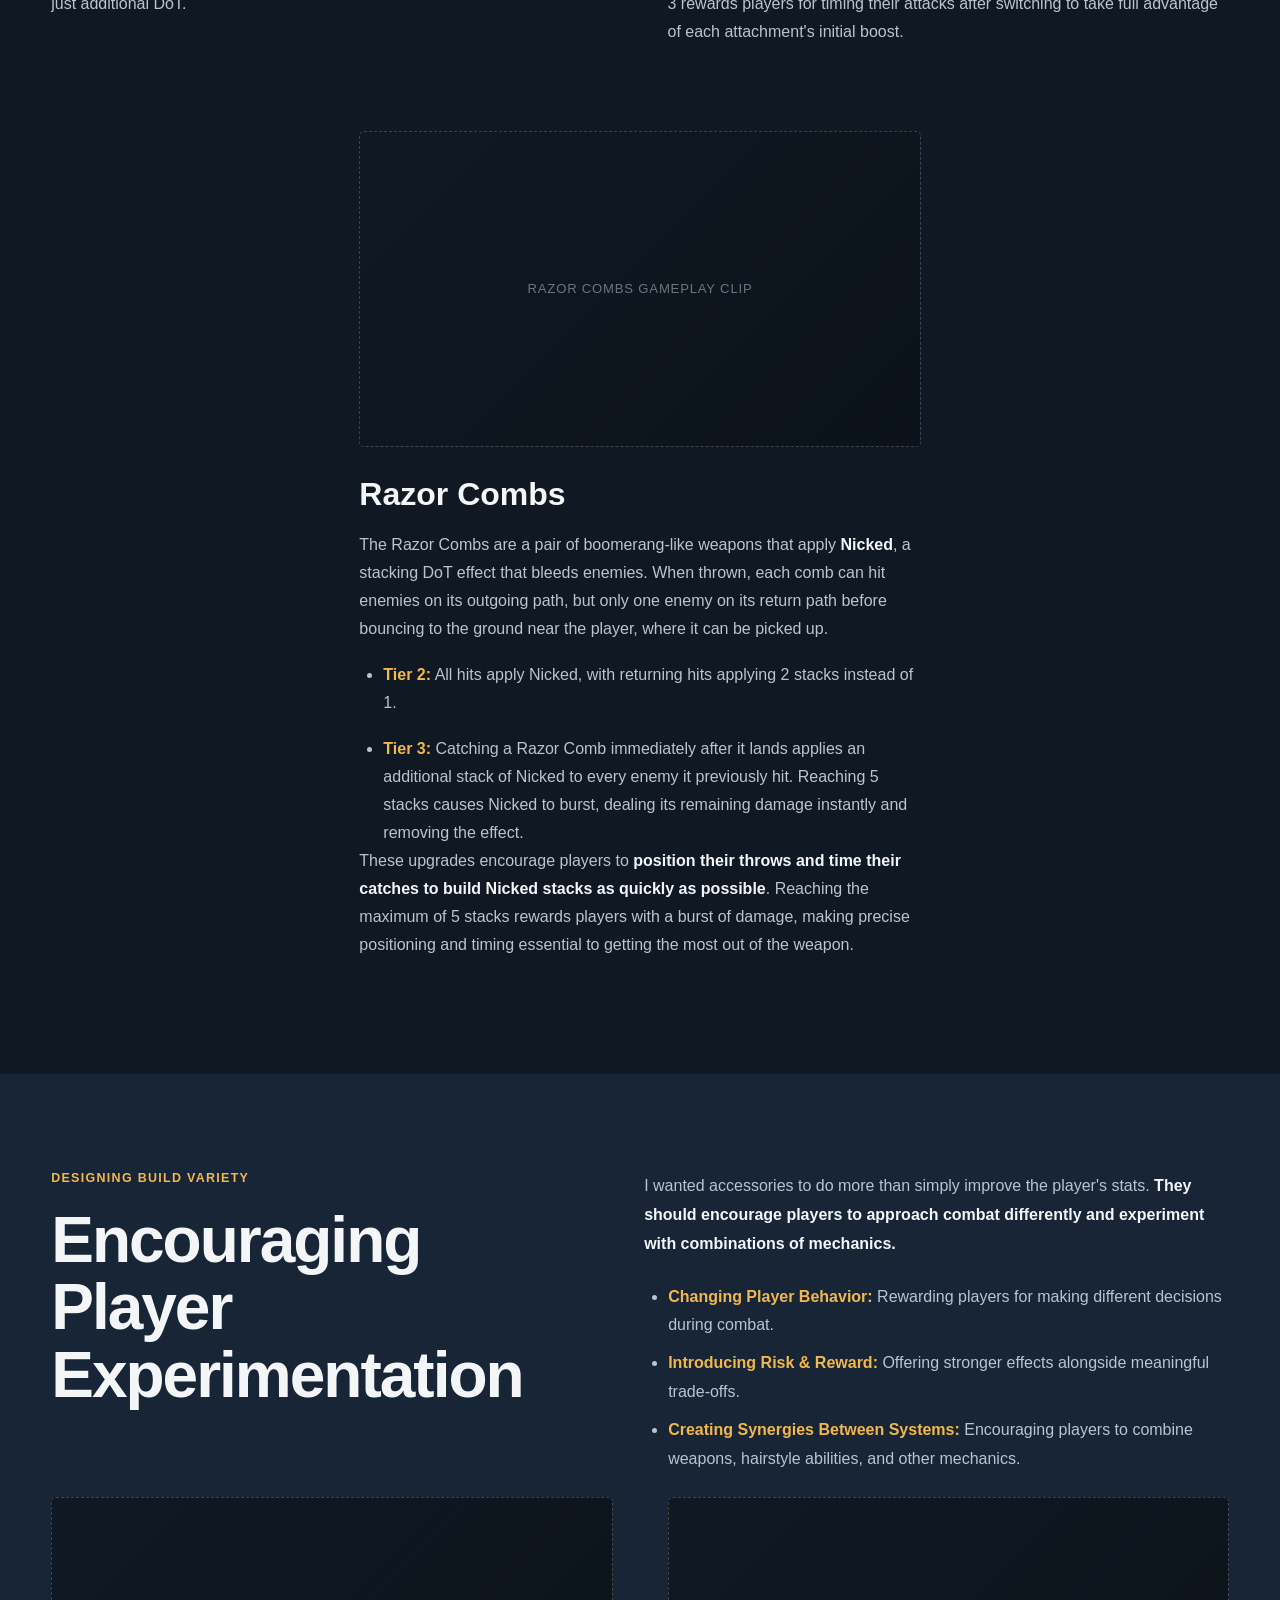
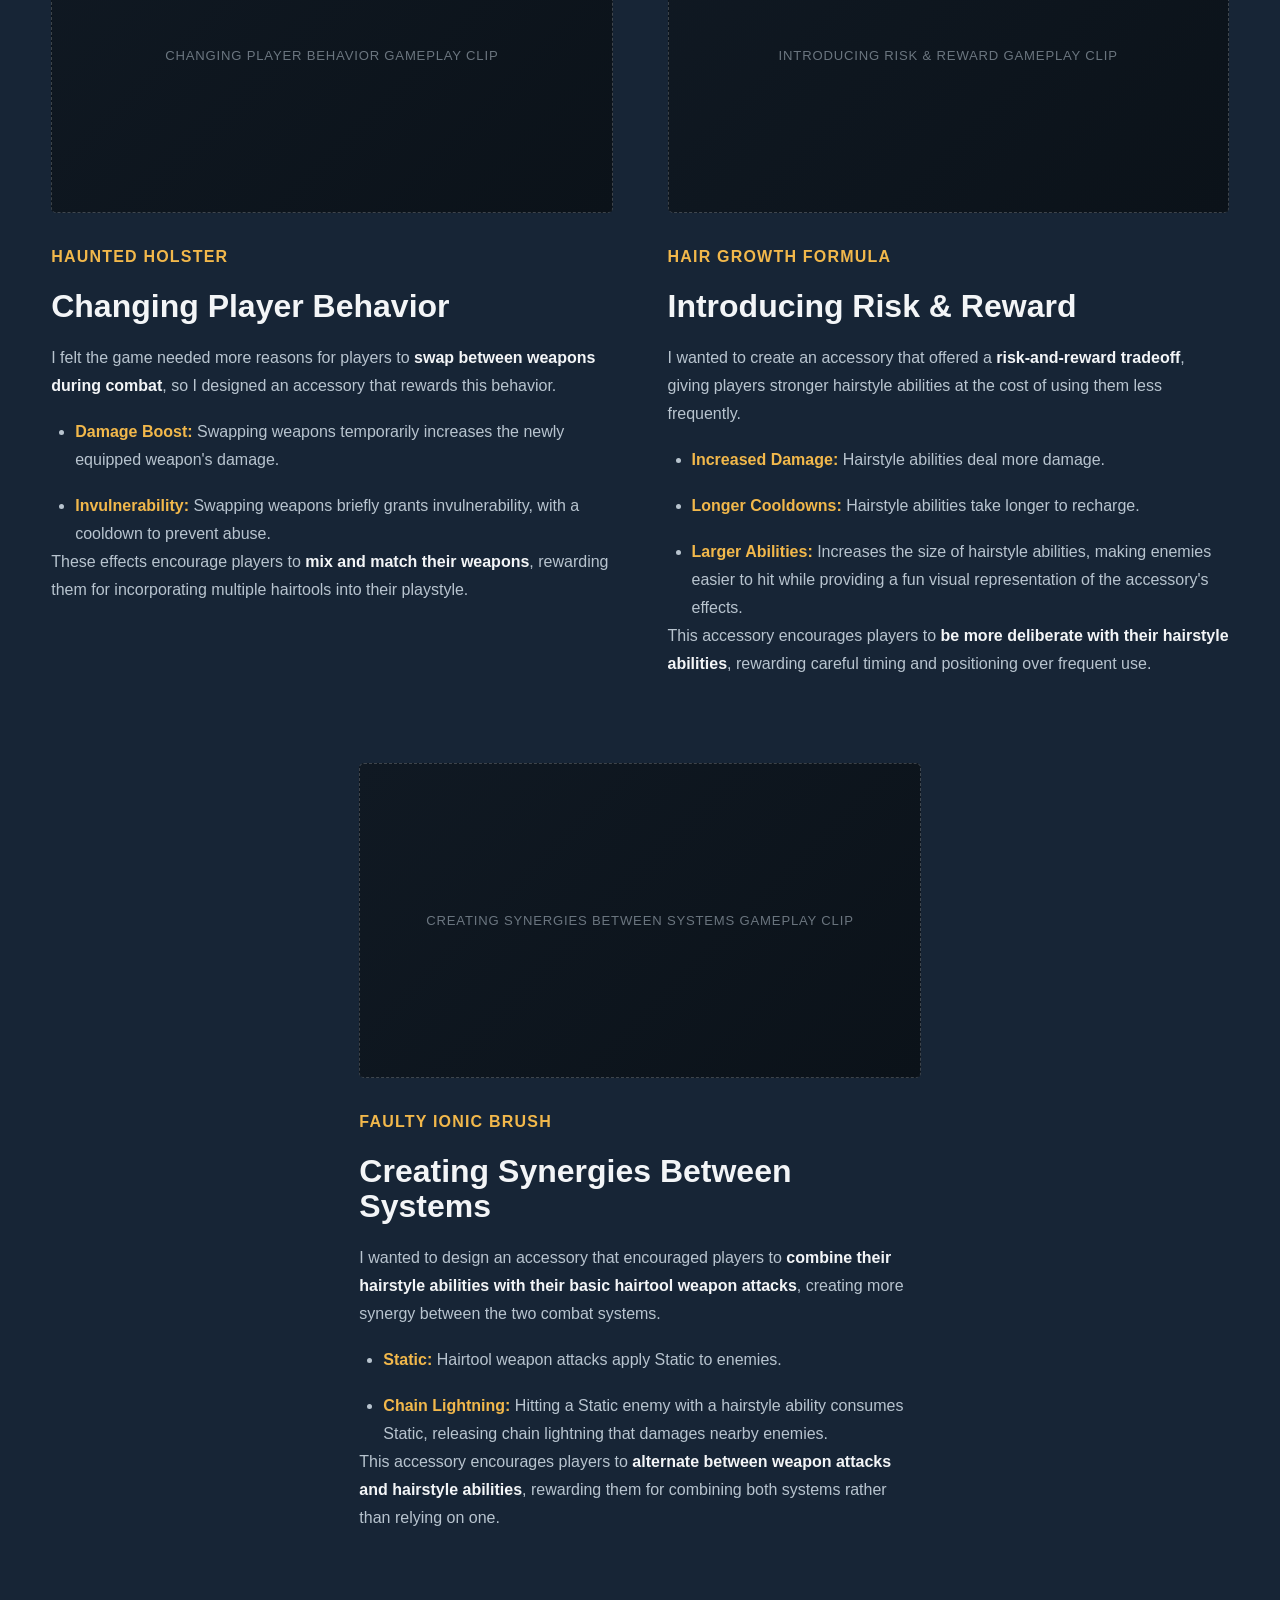
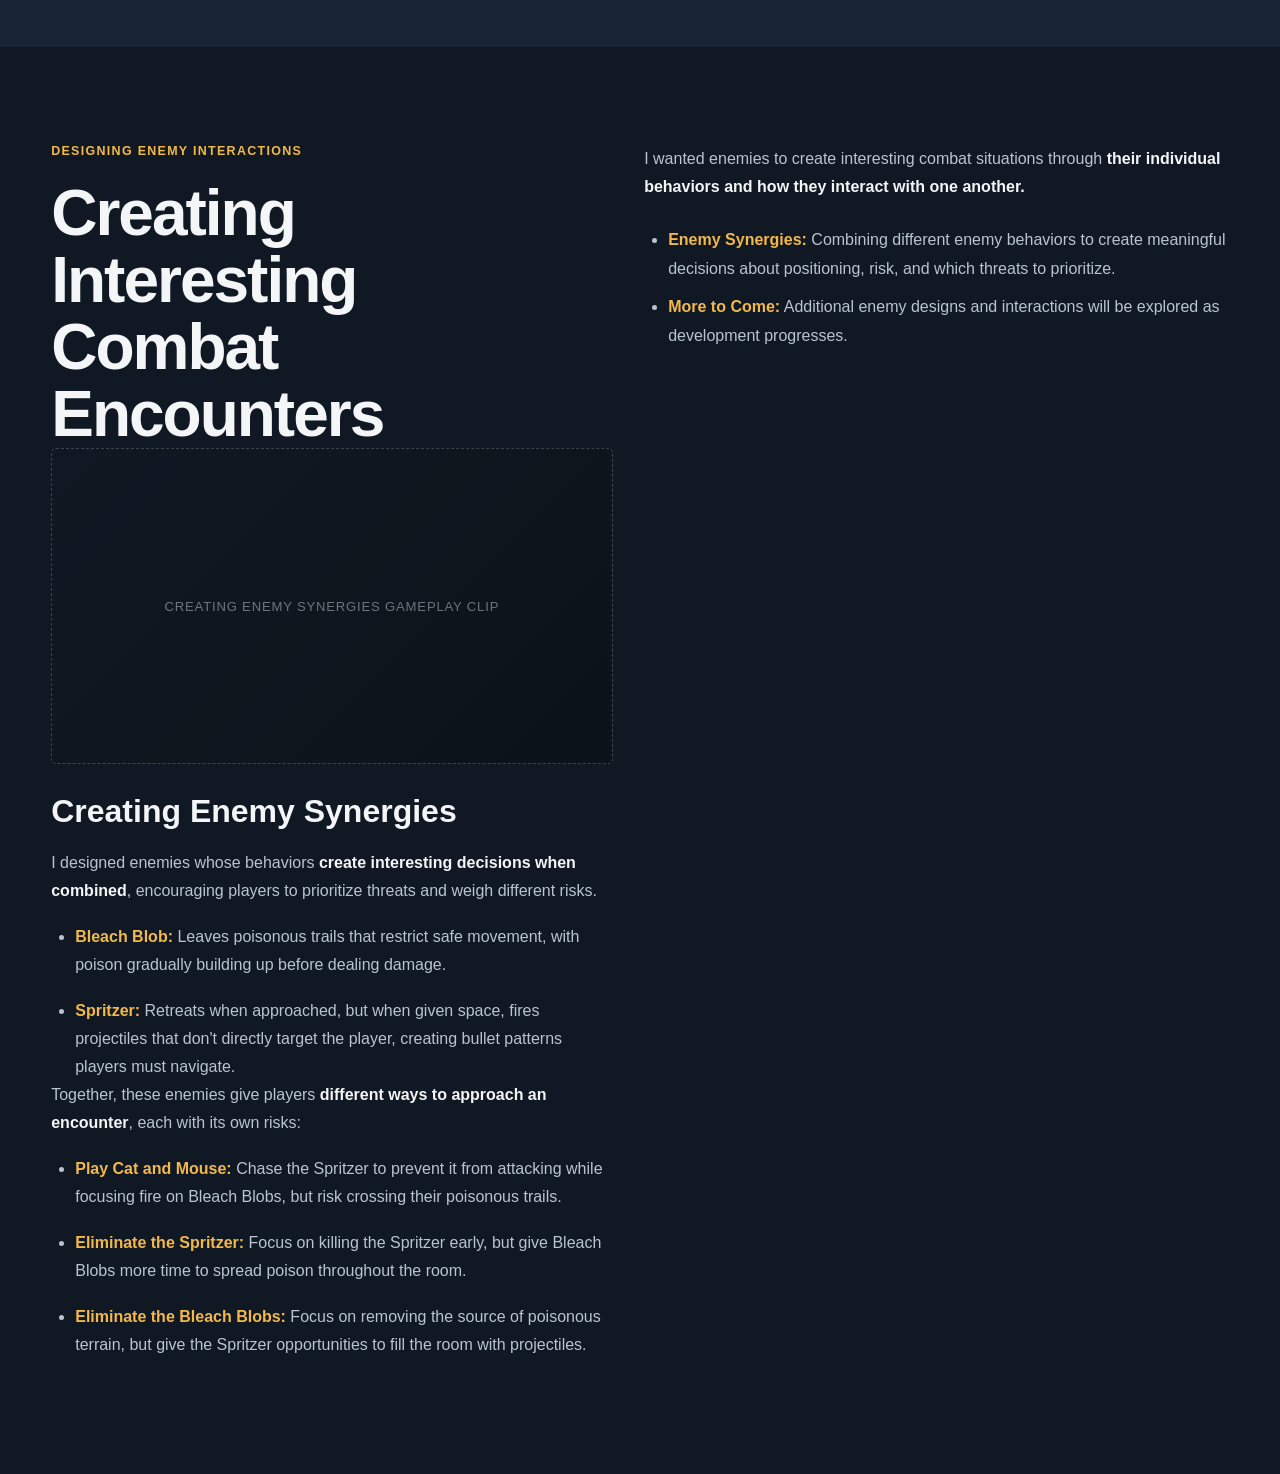
==== commit e7164921: "Fro bros page work" ====
--- a/fro-bros.html
+++ b/fro-bros.html
@@ -799,15 +799,43 @@
             <div class="defensive-showcase-grid">
                 <article class="defensive-showcase-card">
                     <div class="defensive-video-placeholder"><span>Changing Player Behavior Gameplay Clip</span></div>
-                    <div class="defensive-showcase-copy"><h3>Changing Player Behavior</h3></div>
+                    <div class="defensive-showcase-copy">
+                        <p class="defensive-hairstyle-name">HAUNTED HOLSTER</p>
+                        <h3>Changing Player Behavior</h3>
+                        <p>I felt the game needed more reasons for players to <strong>swap between weapons during combat</strong>, so I designed an accessory that rewards this behavior.</p>
+                        <ul class="defensive-ability-list">
+                            <li><strong class="ability-name">Damage Boost:</strong> Swapping weapons temporarily increases the newly equipped weapon's damage.</li>
+                            <li><strong class="ability-name">Invulnerability:</strong> Swapping weapons briefly grants invulnerability, with a cooldown to prevent abuse.</li>
+                        </ul>
+                        <p>These effects encourage players to <strong>mix and match their weapons</strong>, rewarding them for incorporating multiple hairtools into their playstyle.</p>
+                    </div>
                 </article>
                 <article class="defensive-showcase-card">
                     <div class="defensive-video-placeholder"><span>Introducing Risk &amp; Reward Gameplay Clip</span></div>
-                    <div class="defensive-showcase-copy"><h3>Introducing Risk &amp; Reward</h3></div>
+                    <div class="defensive-showcase-copy">
+                        <p class="defensive-hairstyle-name">HAIR GROWTH FORMULA</p>
+                        <h3>Introducing Risk &amp; Reward</h3>
+                        <p>I wanted to create an accessory that offered a <strong>risk-and-reward tradeoff</strong>, giving players stronger hairstyle abilities at the cost of using them less frequently.</p>
+                        <ul class="defensive-ability-list">
+                            <li><strong class="ability-name">Increased Damage:</strong> Hairstyle abilities deal more damage.</li>
+                            <li><strong class="ability-name">Longer Cooldowns:</strong> Hairstyle abilities take longer to recharge.</li>
+                            <li><strong class="ability-name">Larger Abilities:</strong> Increases the size of hairstyle abilities, making enemies easier to hit while providing a fun visual representation of the accessory's effects.</li>
+                        </ul>
+                        <p>This accessory encourages players to <strong>be more deliberate with their hairstyle abilities</strong>, rewarding careful timing and positioning over frequent use.</p>
+                    </div>
                 </article>
                 <article class="defensive-showcase-card defensive-showcase-card-centered">
                     <div class="defensive-video-placeholder"><span>Creating Synergies Between Systems Gameplay Clip</span></div>
-                    <div class="defensive-showcase-copy"><h3>Creating Synergies Between Systems</h3></div>
+                    <div class="defensive-showcase-copy">
+                        <p class="defensive-hairstyle-name">FAULTY IONIC BRUSH</p>
+                        <h3>Creating Synergies Between Systems</h3>
+                        <p>I wanted to design an accessory that encouraged players to <strong>combine their hairstyle abilities with their basic hairtool weapon attacks</strong>, creating more synergy between the two combat systems.</p>
+                        <ul class="defensive-ability-list">
+                            <li><strong class="ability-name">Static:</strong> Hairtool weapon attacks apply Static to enemies.</li>
+                            <li><strong class="ability-name">Chain Lightning:</strong> Hitting a Static enemy with a hairstyle ability consumes Static, releasing chain lightning that damages nearby enemies.</li>
+                        </ul>
+                        <p>This accessory encourages players to <strong>alternate between weapon attacks and hairstyle abilities</strong>, rewarding them for combining both systems rather than relying on one.</p>
+                    </div>
                 </article>
             </div>
         </section>
--- a/styles.css
+++ b/styles.css
@@ -1532,3 +1532,10 @@
 .resume-panel h2 { font-size: 1.5rem; margin-bottom: 12px; }
 .resume-panel p { color: var(--text-secondary); margin-bottom: 24px; }
 .resume-panel .portfolio-button { display: inline-flex; }
+
+/* Embedded resume PDF */
+.resume-main { width: min(980px, 92%); }
+.resume-document-header { display: flex; align-items: center; justify-content: space-between; flex-wrap: wrap; gap: 16px; margin-bottom: 22px; }
+.resume-document-header h2 { margin-bottom: 0; }
+.resume-pdf { display: block; width: 100%; height: min(1100px, 82vh); min-height: 540px; border: 1px solid var(--border); border-radius: 8px; background: #fff; }
+@media (max-width: 600px) { .resume-pdf { min-height: 480px; height: 72vh; } }
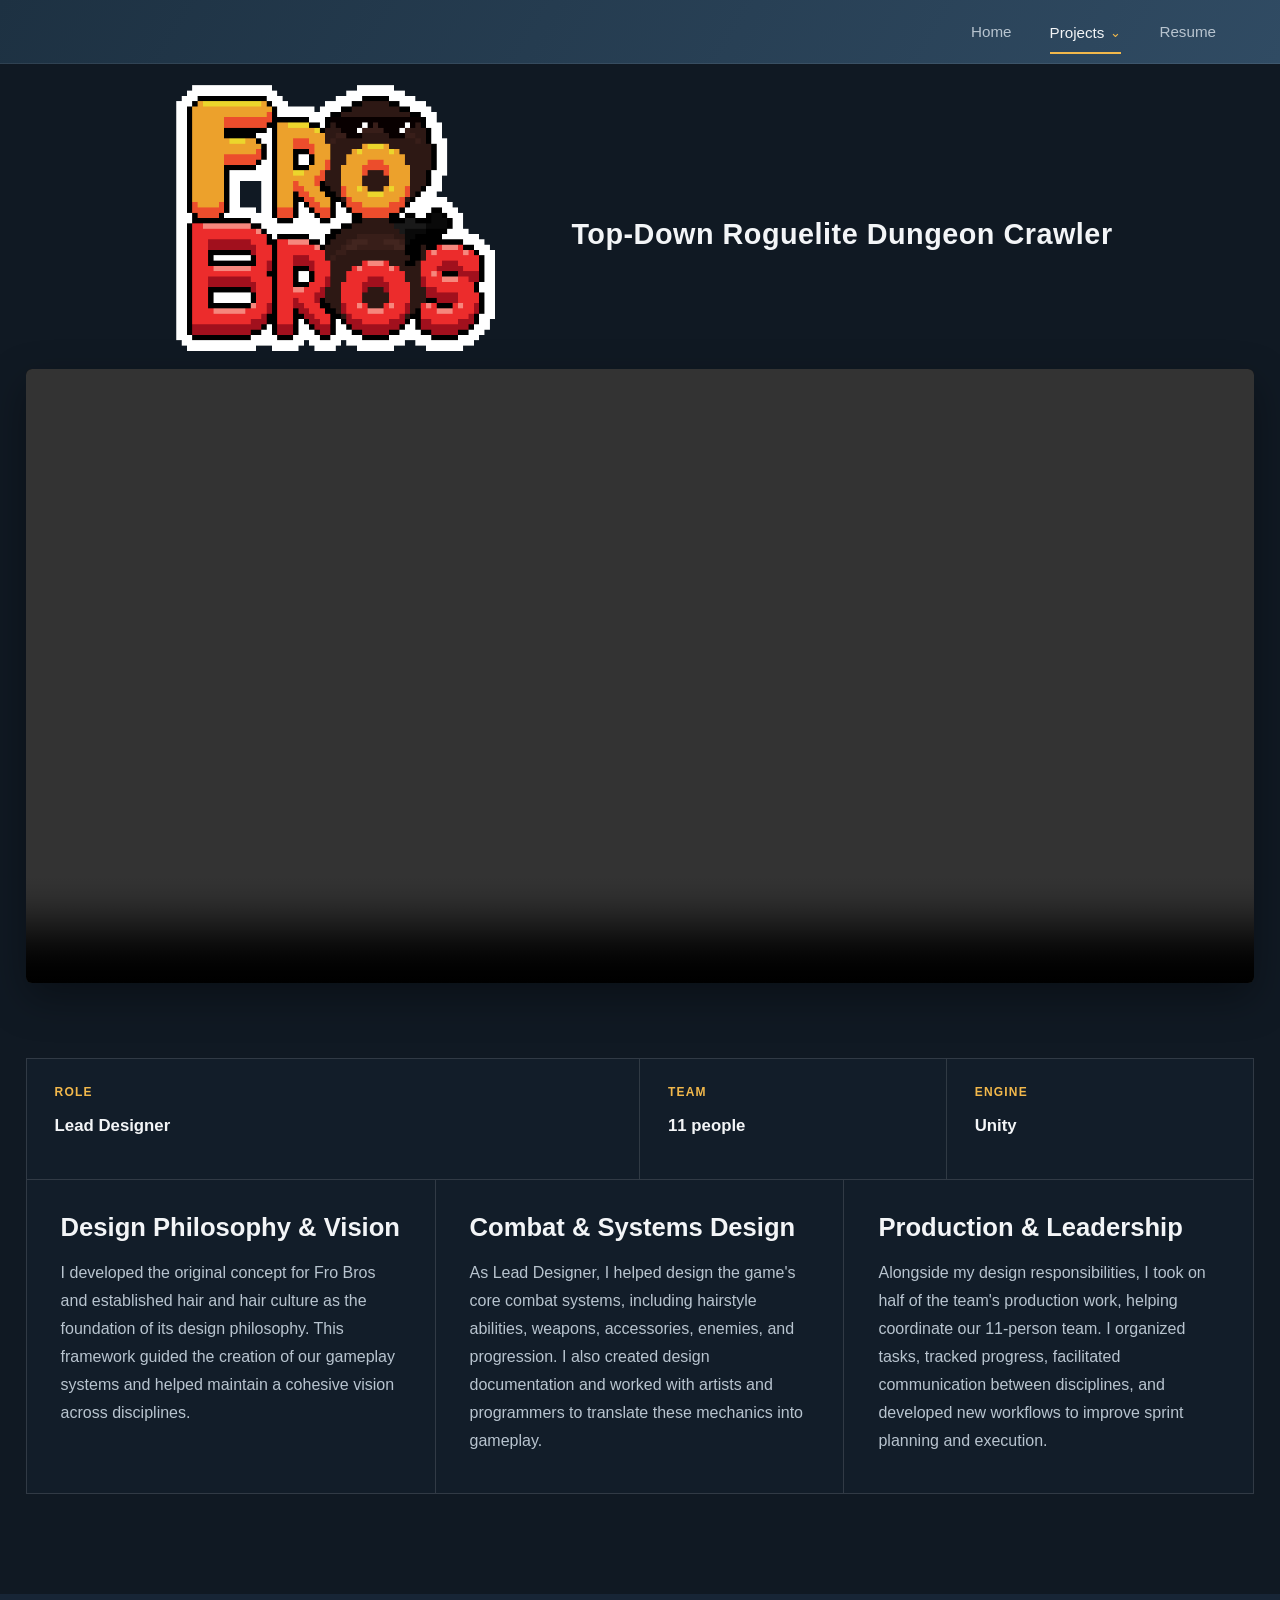
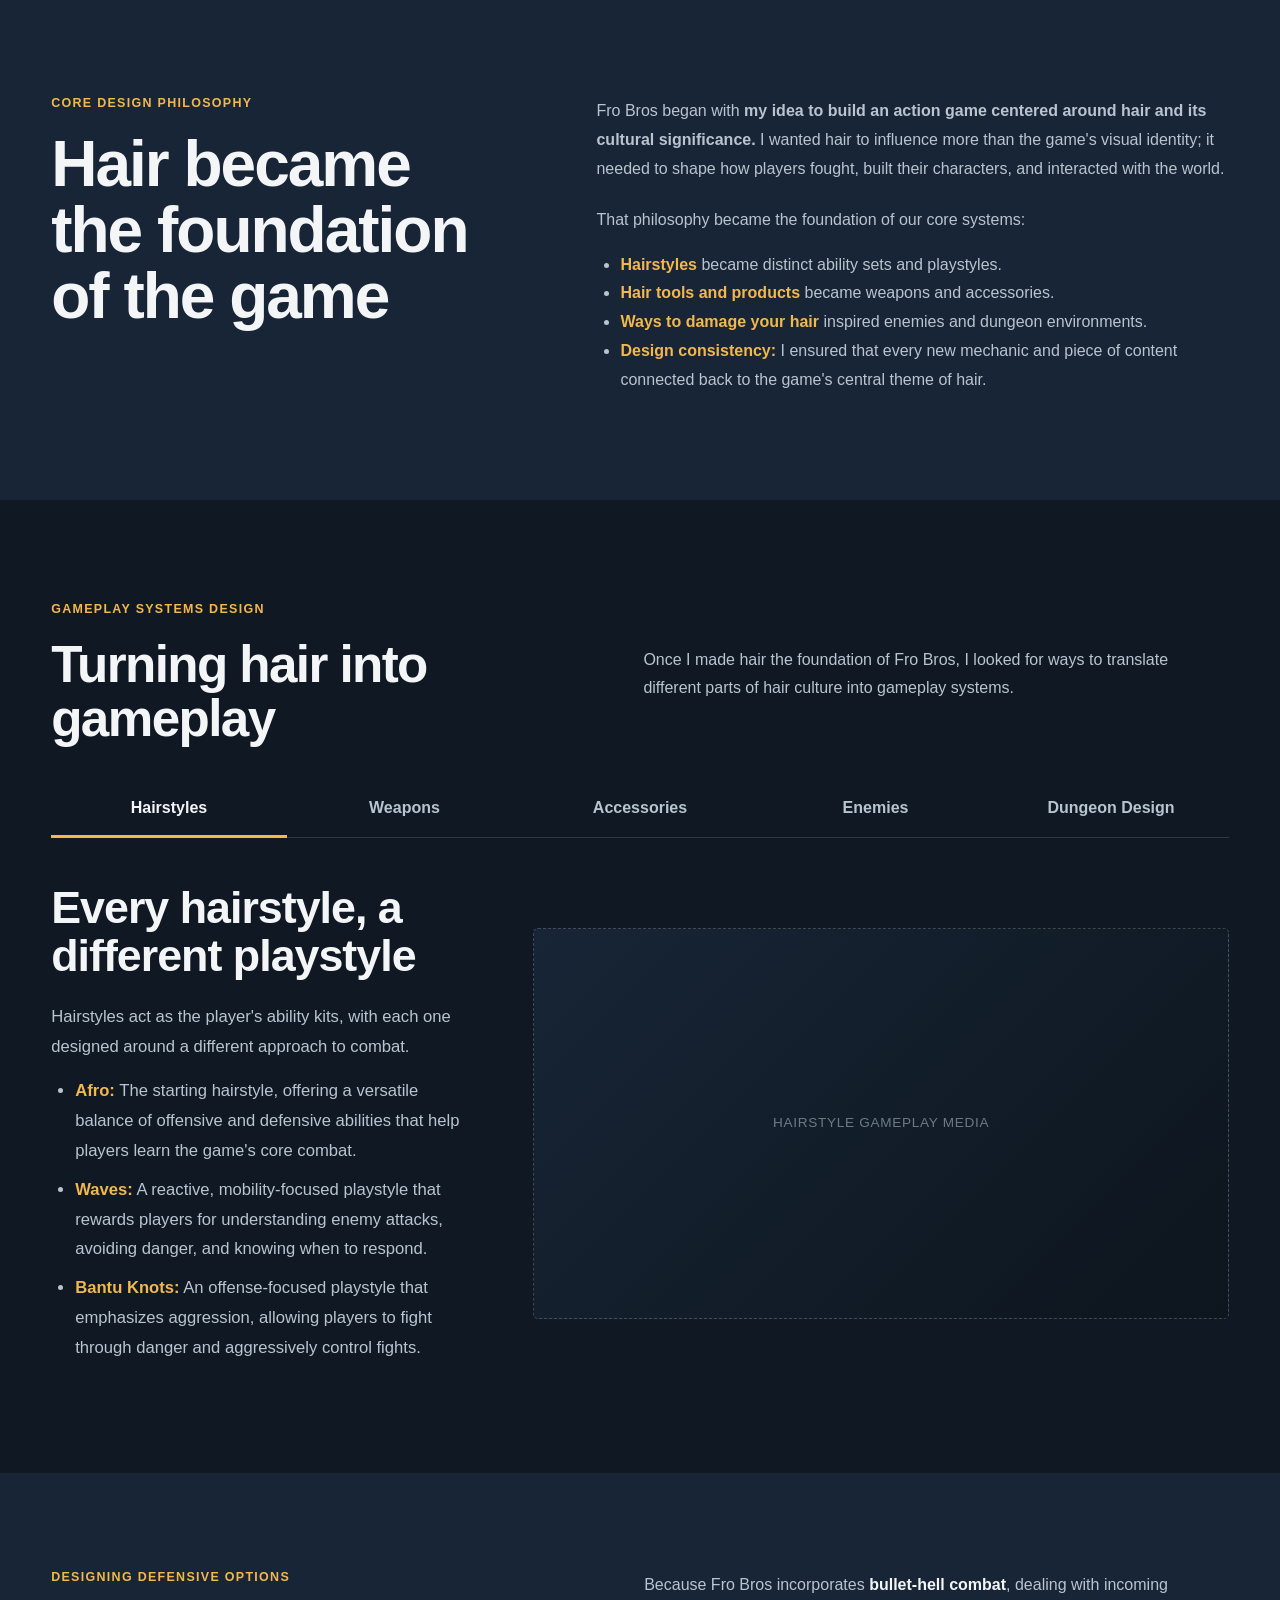
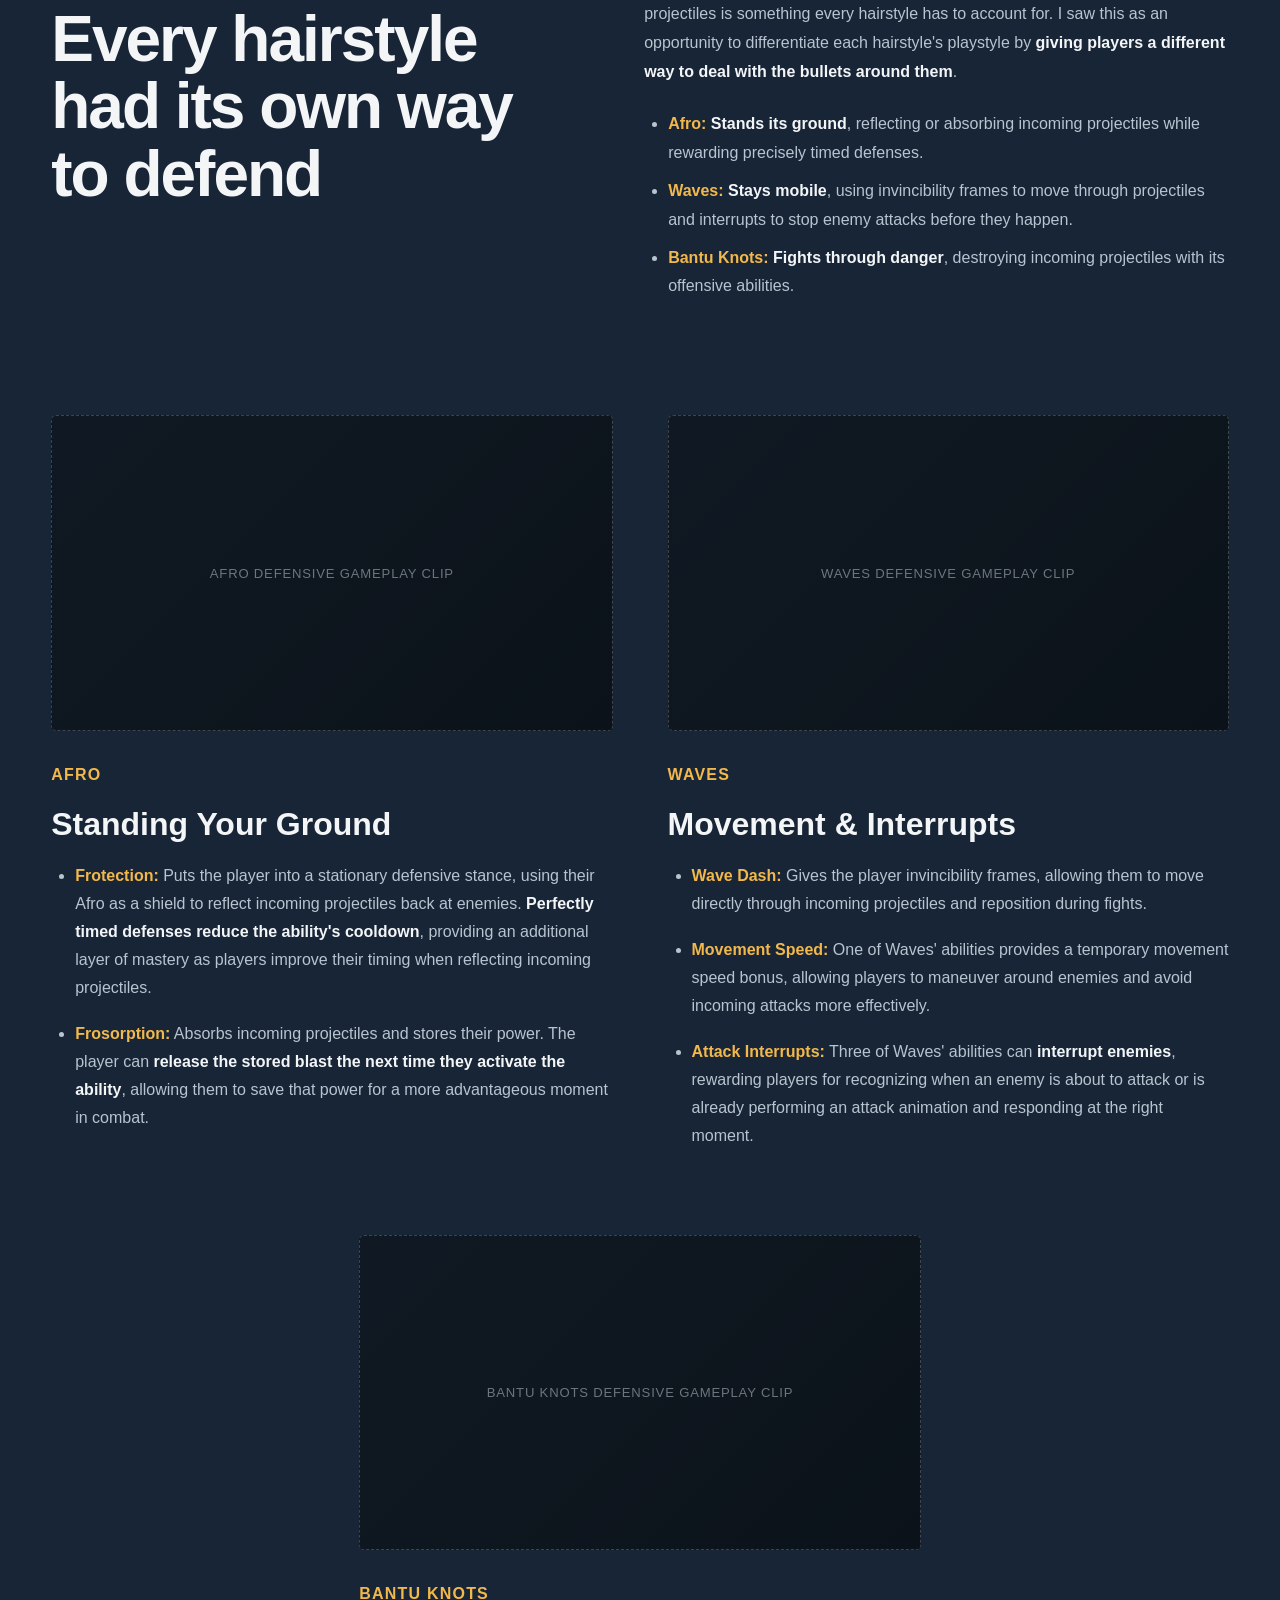
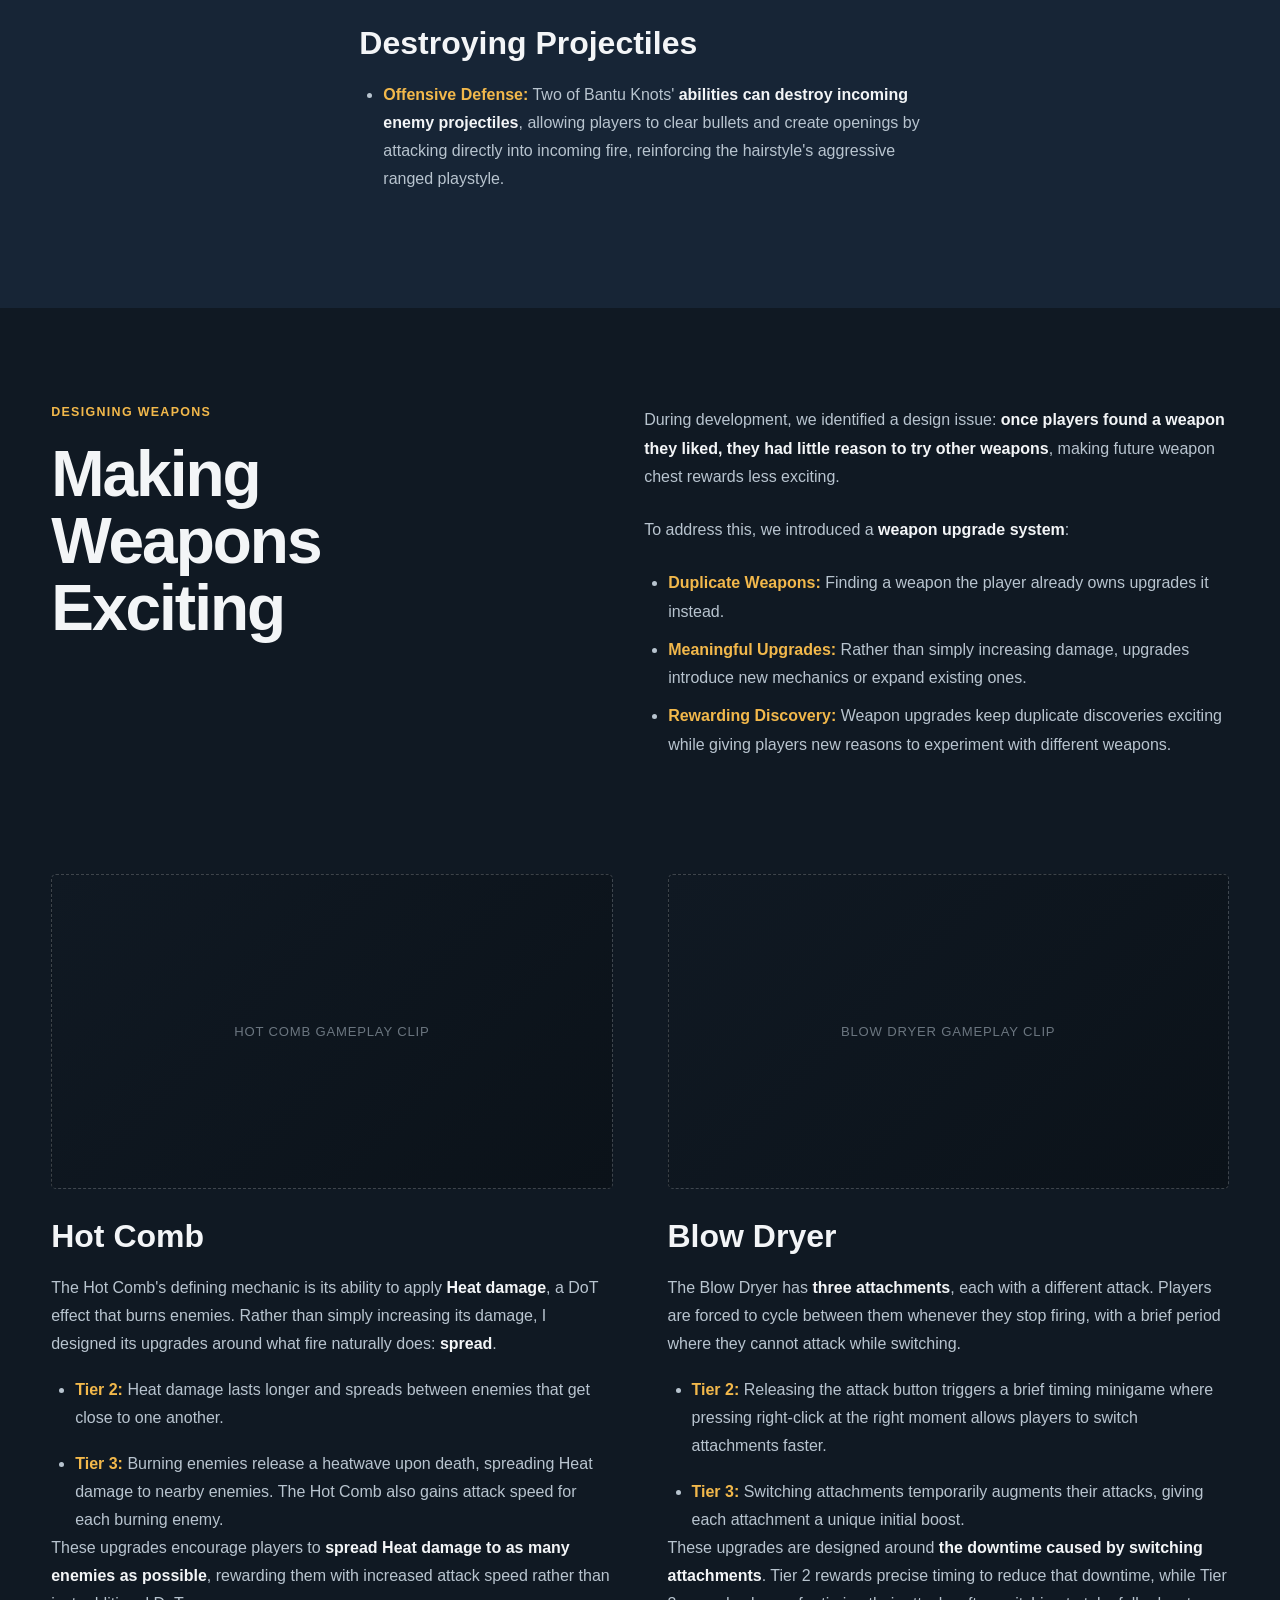
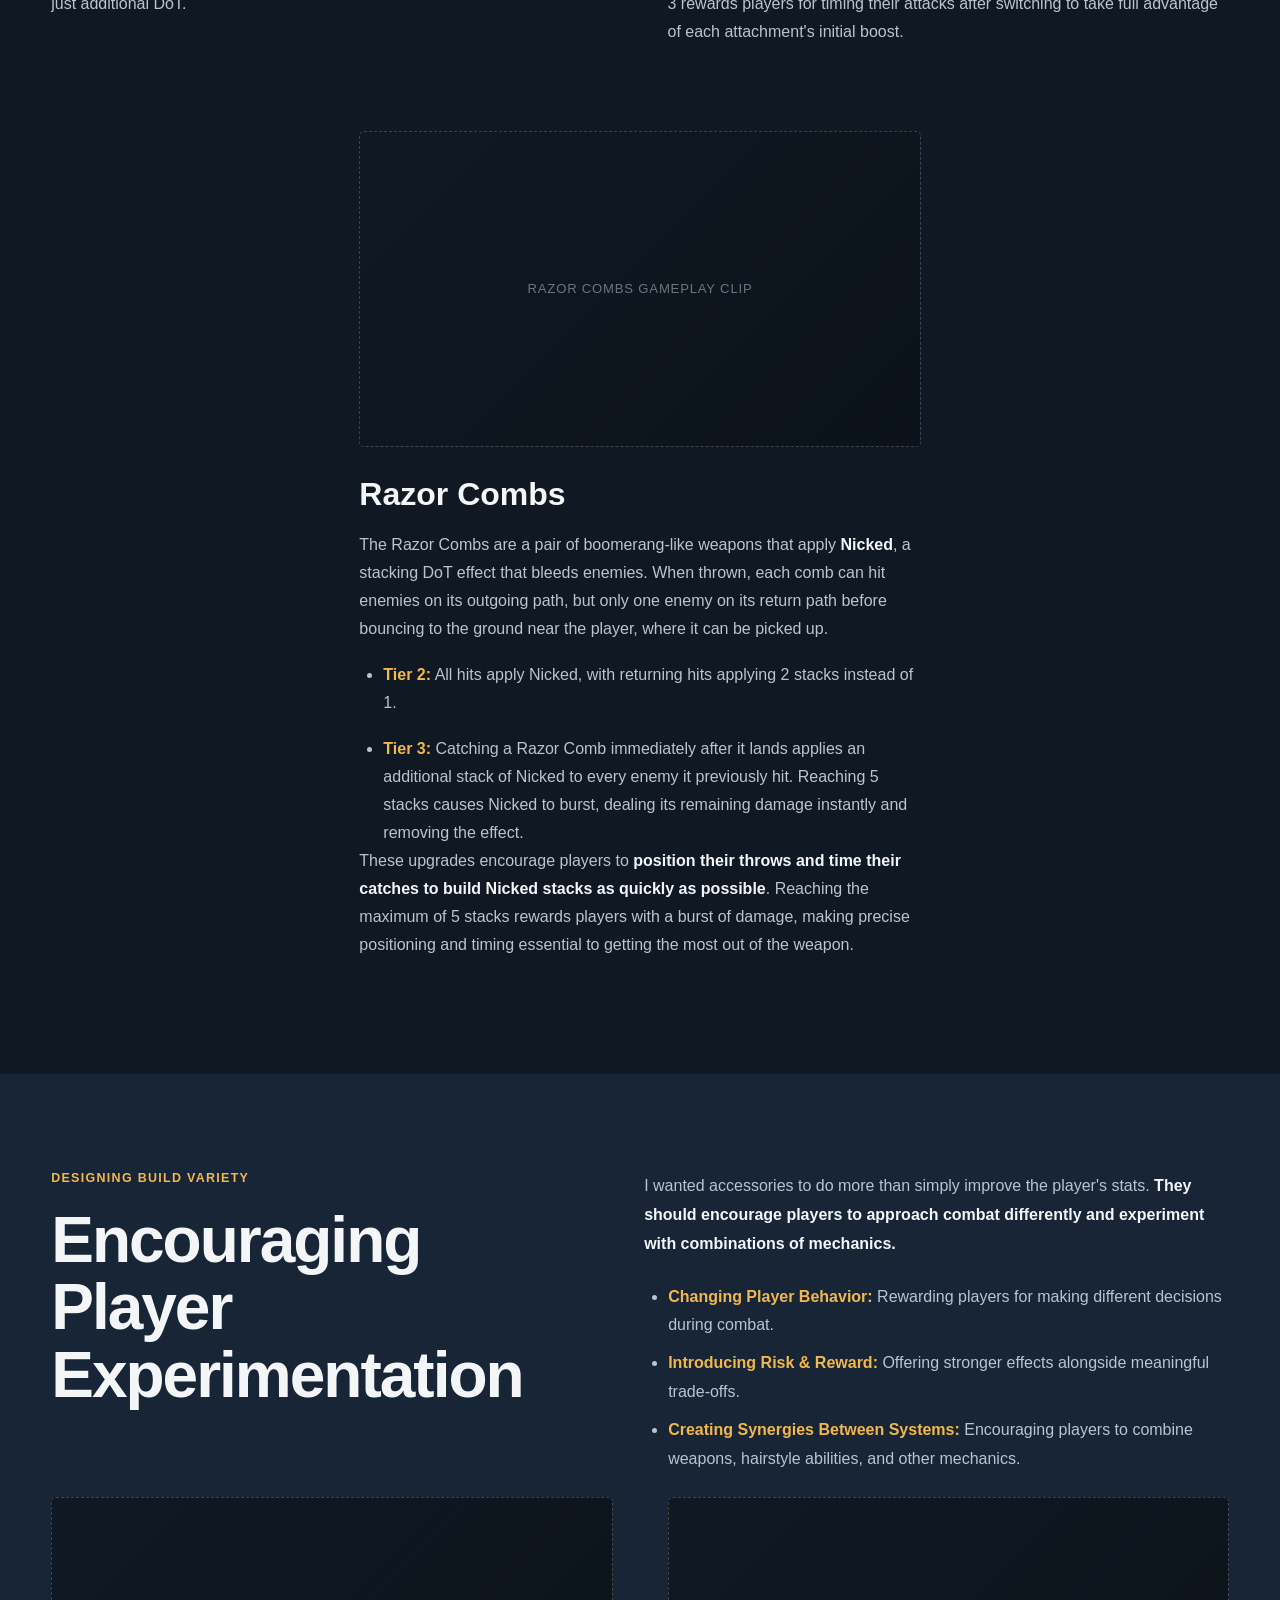
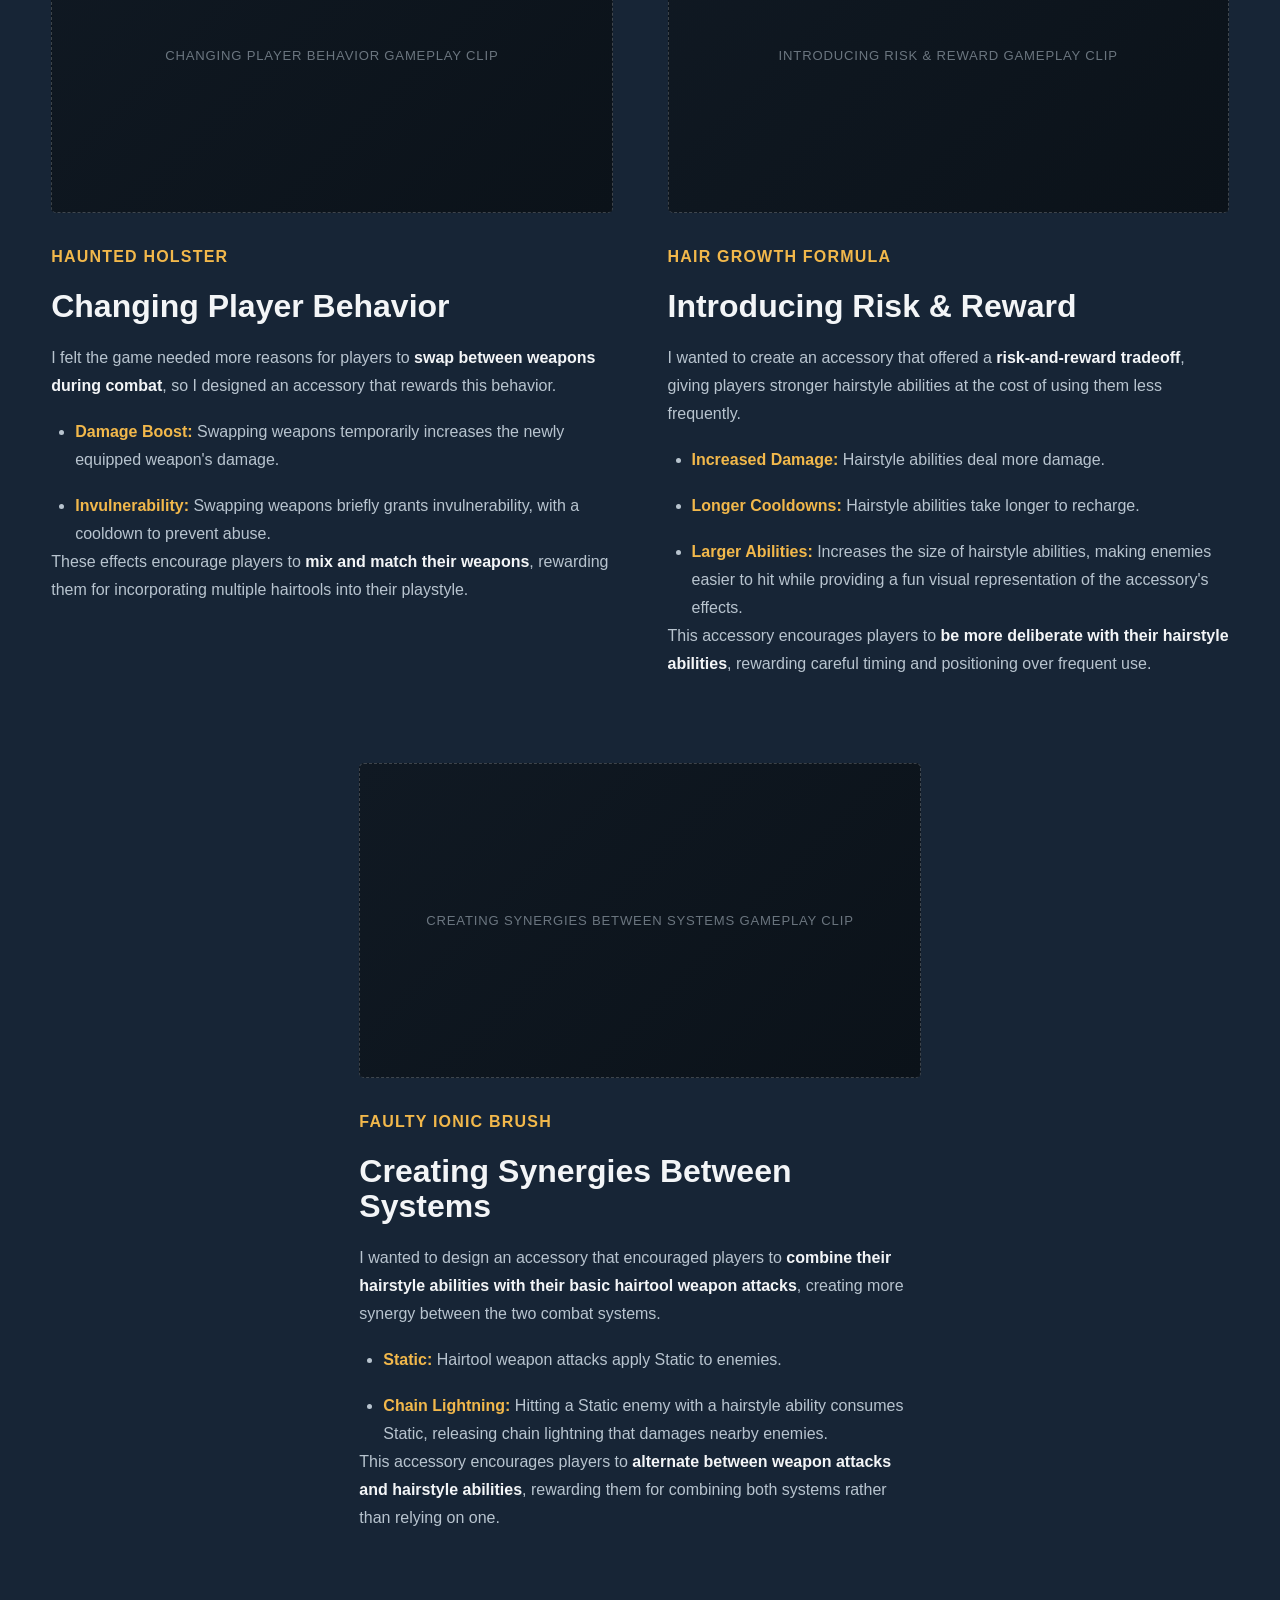
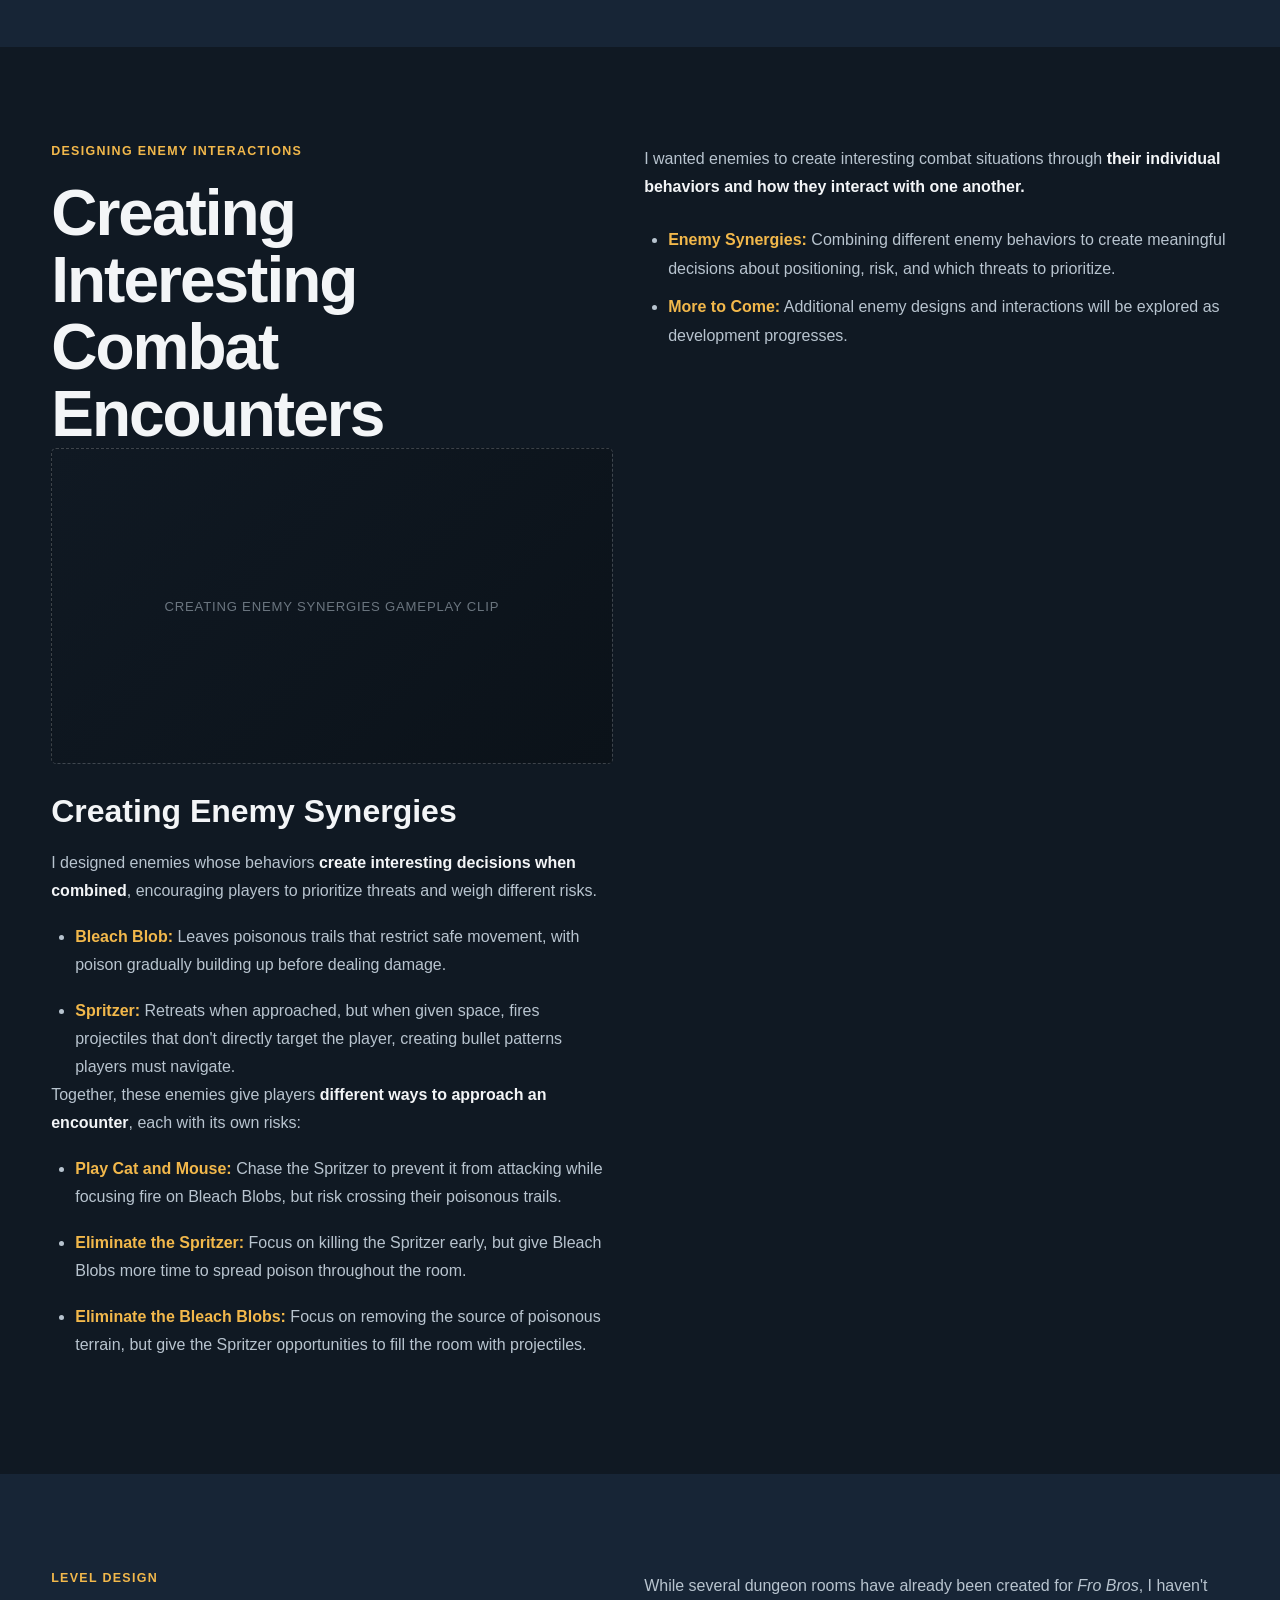
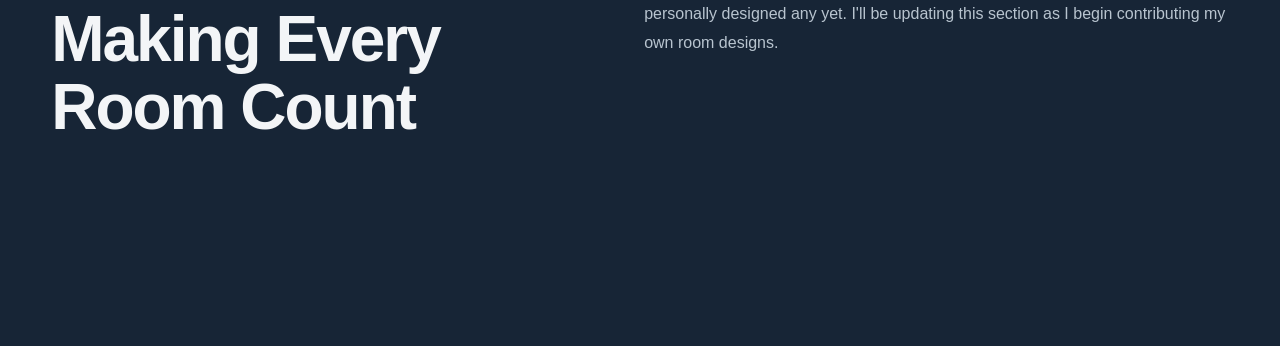
==== commit 49cfce54: "Level desing section start" ====
--- a/fro-bros.html
+++ b/fro-bros.html
@@ -331,6 +331,22 @@
 
                         class="design-tab"
 
+                        data-tab="enemies"
+
+                        role="tab"
+
+                        aria-selected="false"
+
+                    >
+
+                        Enemies
+
+                    </button>
+
+                    <button
+
+                        class="design-tab"
+
                         data-tab="dungeon"
 
                         role="tab"
@@ -340,22 +356,6 @@
                     >
 
                         Dungeon Design
-
-                    </button>
-
-                    <button
-
-                        class="design-tab"
-
-                        data-tab="enemies"
-
-                        role="tab"
-
-                        aria-selected="false"
-
-                    >
-
-                        Enemies
 
                     </button>
 
@@ -475,6 +475,52 @@
 
                 <!-- =========================
 
+                     ENEMIES
+
+                ========================== -->
+
+                <div
+
+                    class="design-tab-content"
+
+                    id="enemies"
+
+                >
+
+                    <div class="tab-copy">
+
+                        <h3>Hair culture shaped the enemy roster</h3>
+
+                        <p>Enemies were designed more loosely around different aspects of hair and hair culture. Some were inspired by <strong>hair products</strong>, while others represented <strong>ways someone could damage their hair</strong>.</p>
+
+                        <ul class="hairstyle-playstyle-list">
+                            <li><strong>Bleach Blob:</strong> Inspired by the thick, creamy appearance of purple-tinted hair lightener. Its poisonous trail causes poison buildup on the player, reflecting the damaging effects of bleaching hair.</li>
+                        </ul>
+
+                        <hr class="accessories-divider">
+
+                        <p>Sometimes, we designed enemies around fun hair-related puns. When I shared my ideas for Conditioner Commons with our concept artist, she incorporated a Greek bathhouse theme into the environment. This inspired me to create the <strong>Mohawklite</strong> enemy.</p>
+
+                        <ul class="hairstyle-playstyle-list">
+                            <li><strong>Mohawklite:</strong> Inspired by ancient Greek hoplite soldiers, with an emphasis on their helmets' distinctive mohawk-like crests.</li>
+                        </ul>
+
+                    </div>
+
+                    <div class="tab-media-placeholder">
+
+                        <span>
+
+                            Enemy gameplay media
+
+                        </span>
+
+                    </div>
+
+                </div>
+
+                <!-- =========================
+
                      DUNGEON DESIGN
 
                 ========================== -->
@@ -501,52 +547,6 @@
                         <span>
 
                             Dungeon design media
-
-                        </span>
-
-                    </div>
-
-                </div>
-
-                <!-- =========================
-
-                     ENEMIES
-
-                ========================== -->
-
-                <div
-
-                    class="design-tab-content"
-
-                    id="enemies"
-
-                >
-
-                    <div class="tab-copy">
-
-                        <h3>Hair culture shaped the enemy roster</h3>
-
-                        <p>Enemies were designed more loosely around different aspects of hair and hair culture. Some were inspired by <strong>hair products</strong>, while others represented <strong>ways someone could damage their hair</strong>.</p>
-
-                        <ul class="hairstyle-playstyle-list">
-                            <li><strong>Bleach Blob:</strong> Inspired by the thick, creamy appearance of purple-tinted hair lightener. Its poisonous trail causes poison buildup on the player, reflecting the damaging effects of bleaching hair.</li>
-                        </ul>
-
-                        <hr class="accessories-divider">
-
-                        <p>Sometimes, we designed enemies around fun hair-related puns. When I shared my ideas for Conditioner Commons with our concept artist, she incorporated a Greek bathhouse theme into the environment. This inspired me to create the <strong>Mohawklite</strong> enemy.</p>
-
-                        <ul class="hairstyle-playstyle-list">
-                            <li><strong>Mohawklite:</strong> Inspired by ancient Greek hoplite soldiers, with an emphasis on their helmets' distinctive mohawk-like crests.</li>
-                        </ul>
-
-                    </div>
-
-                    <div class="tab-media-placeholder">
-
-                        <span>
-
-                            Enemy gameplay media
 
                         </span>
 
@@ -876,6 +876,18 @@
             </div>
         </section>
 
+        <section class="defensive-design-section" id="level-design">
+            <div class="defensive-design-intro">
+                <div class="defensive-design-heading">
+                    <p class="case-study-label">LEVEL DESIGN</p>
+                    <h2>Making Every Room Count</h2>
+                </div>
+                <div class="defensive-design-description">
+                    <p>While several dungeon rooms have already been created for <em>Fro Bros</em>, I haven't personally designed any yet. I'll be updating this section as I begin contributing my own room designs.</p>
+                </div>
+            </div>
+        </section>
+
     </main>
 
     <!-- =========================
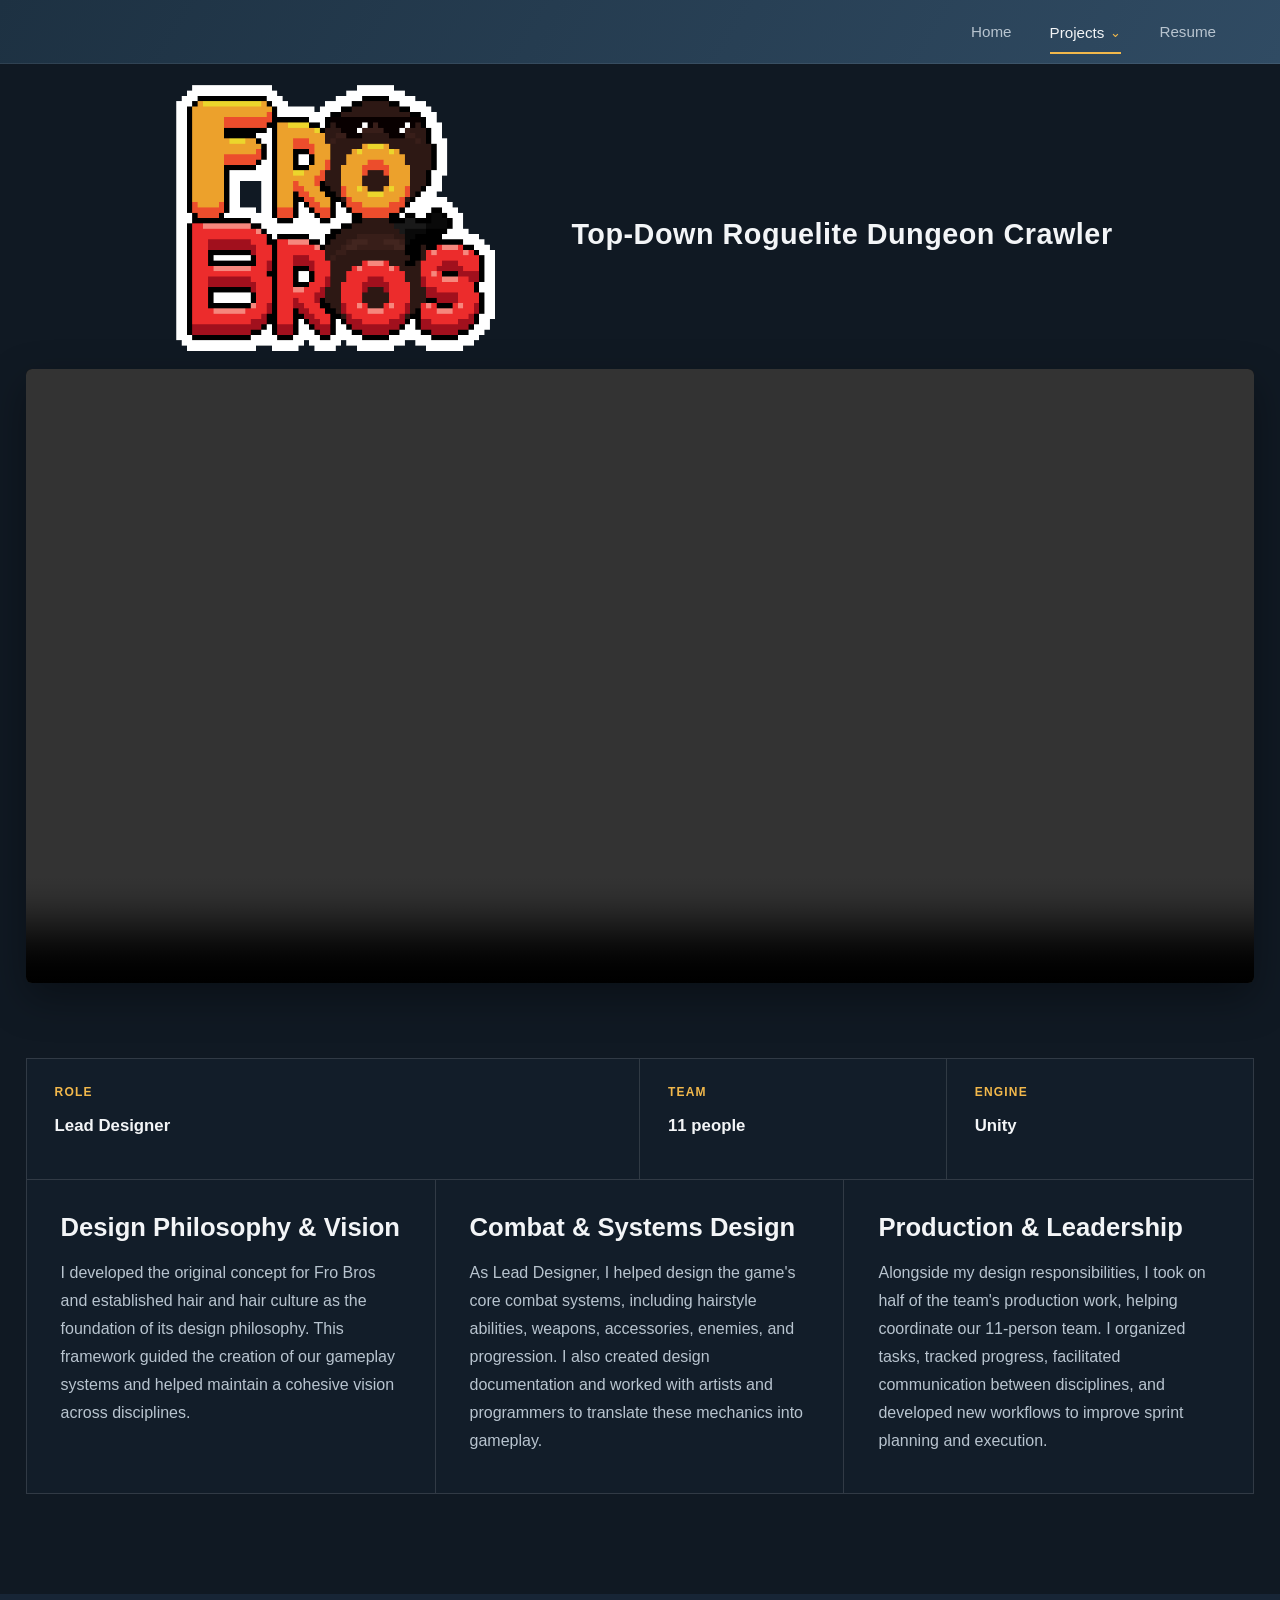
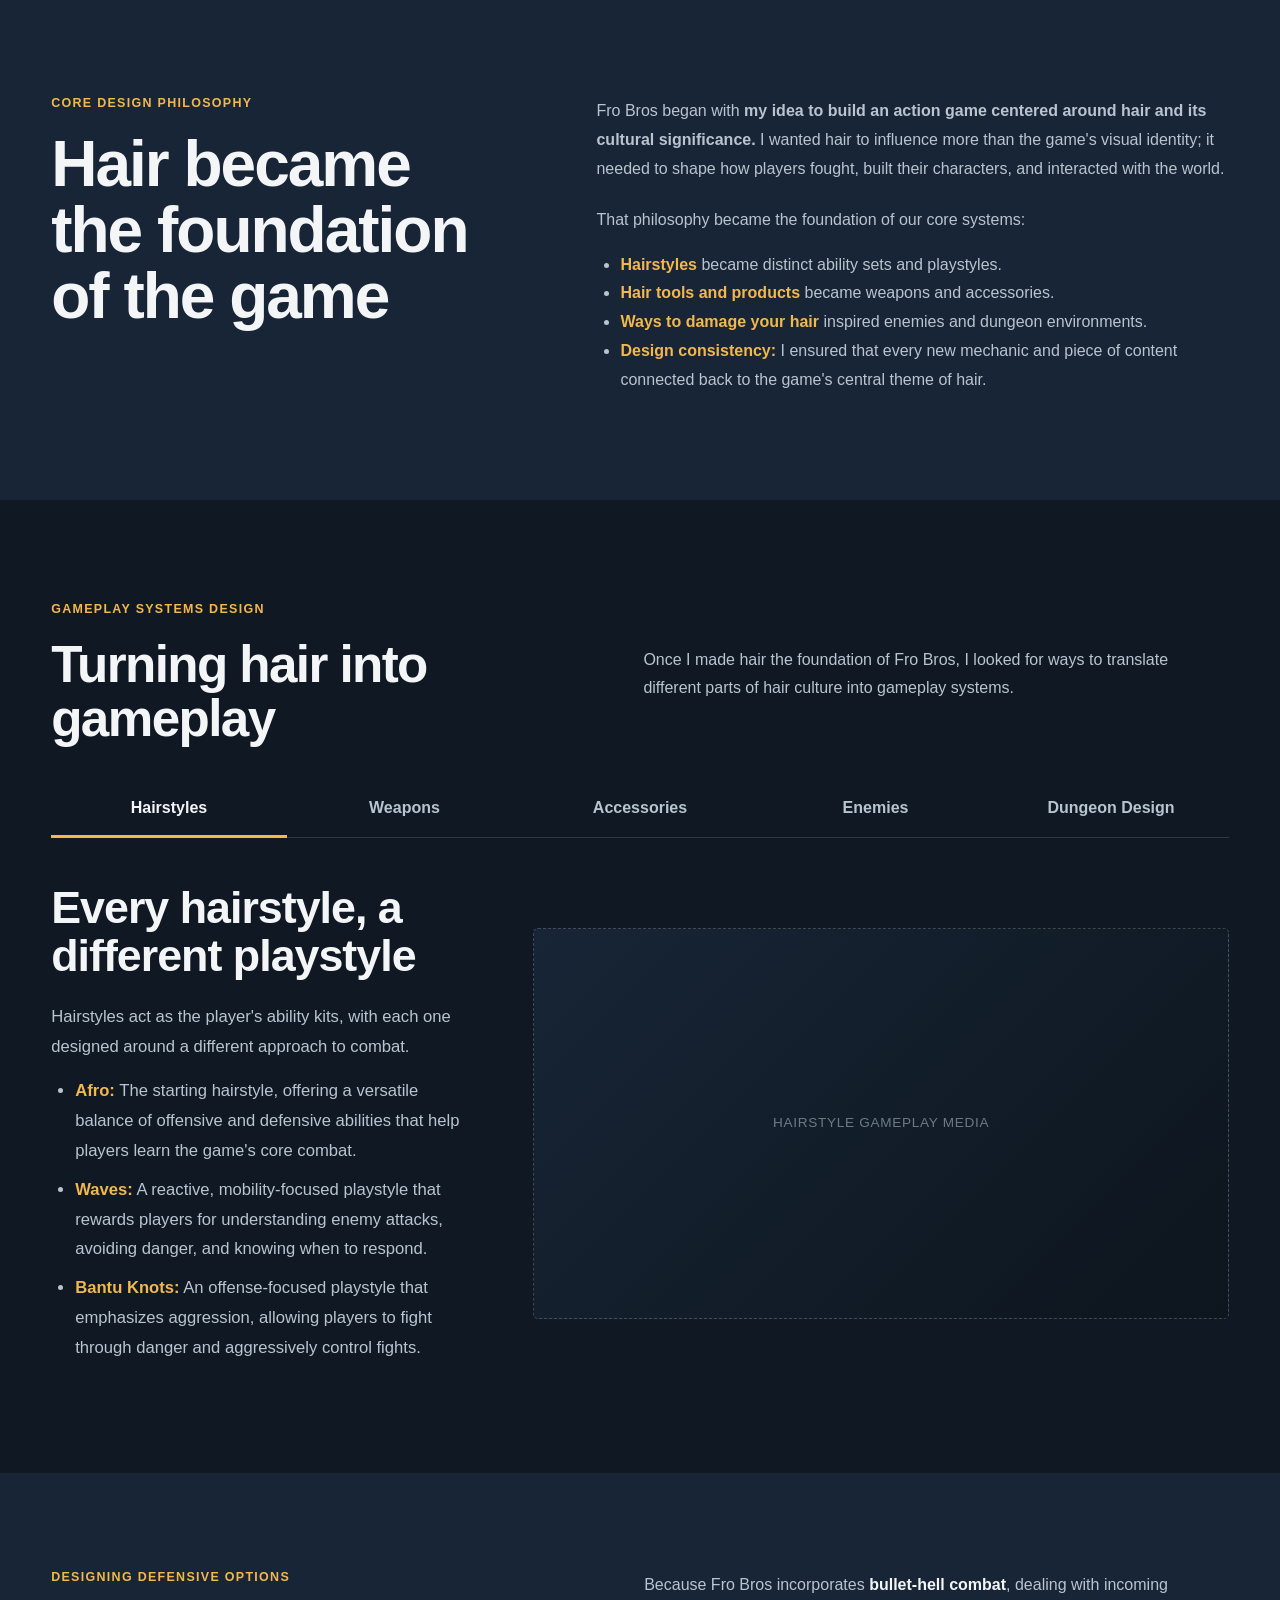
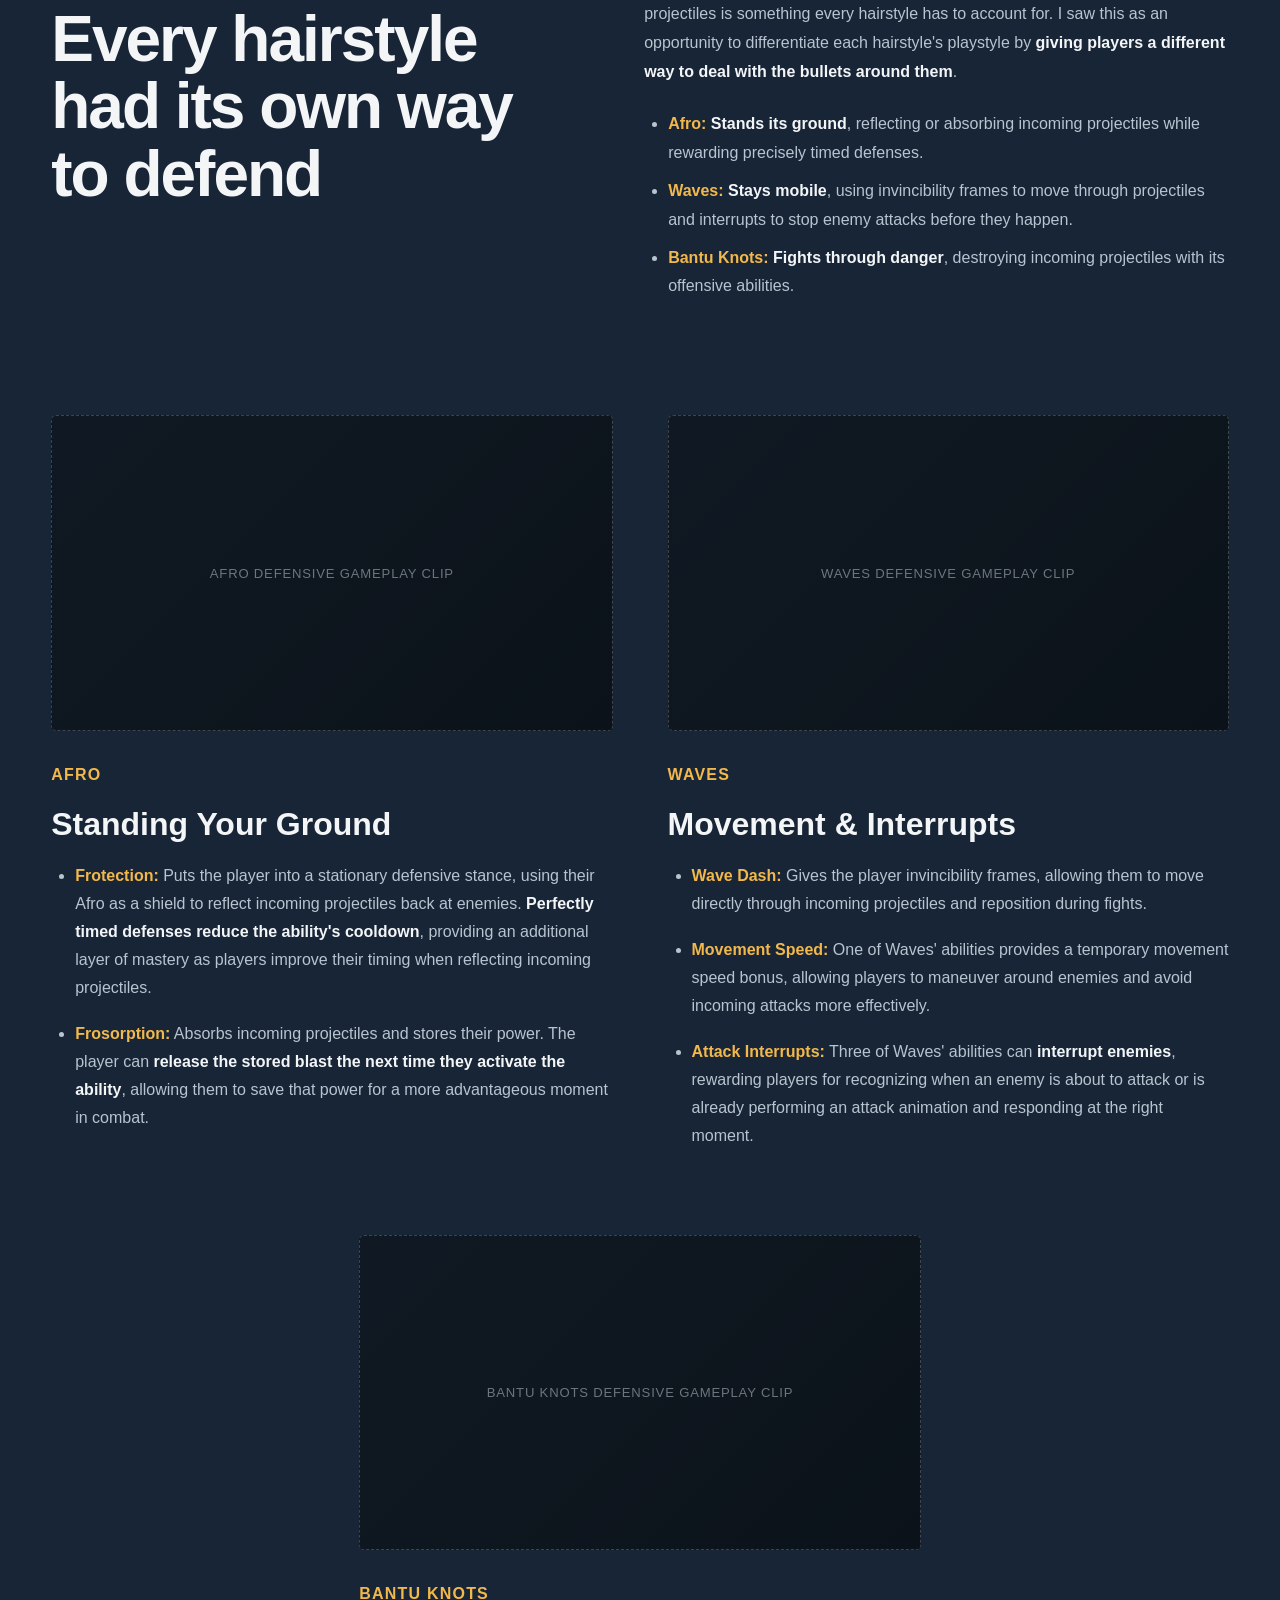
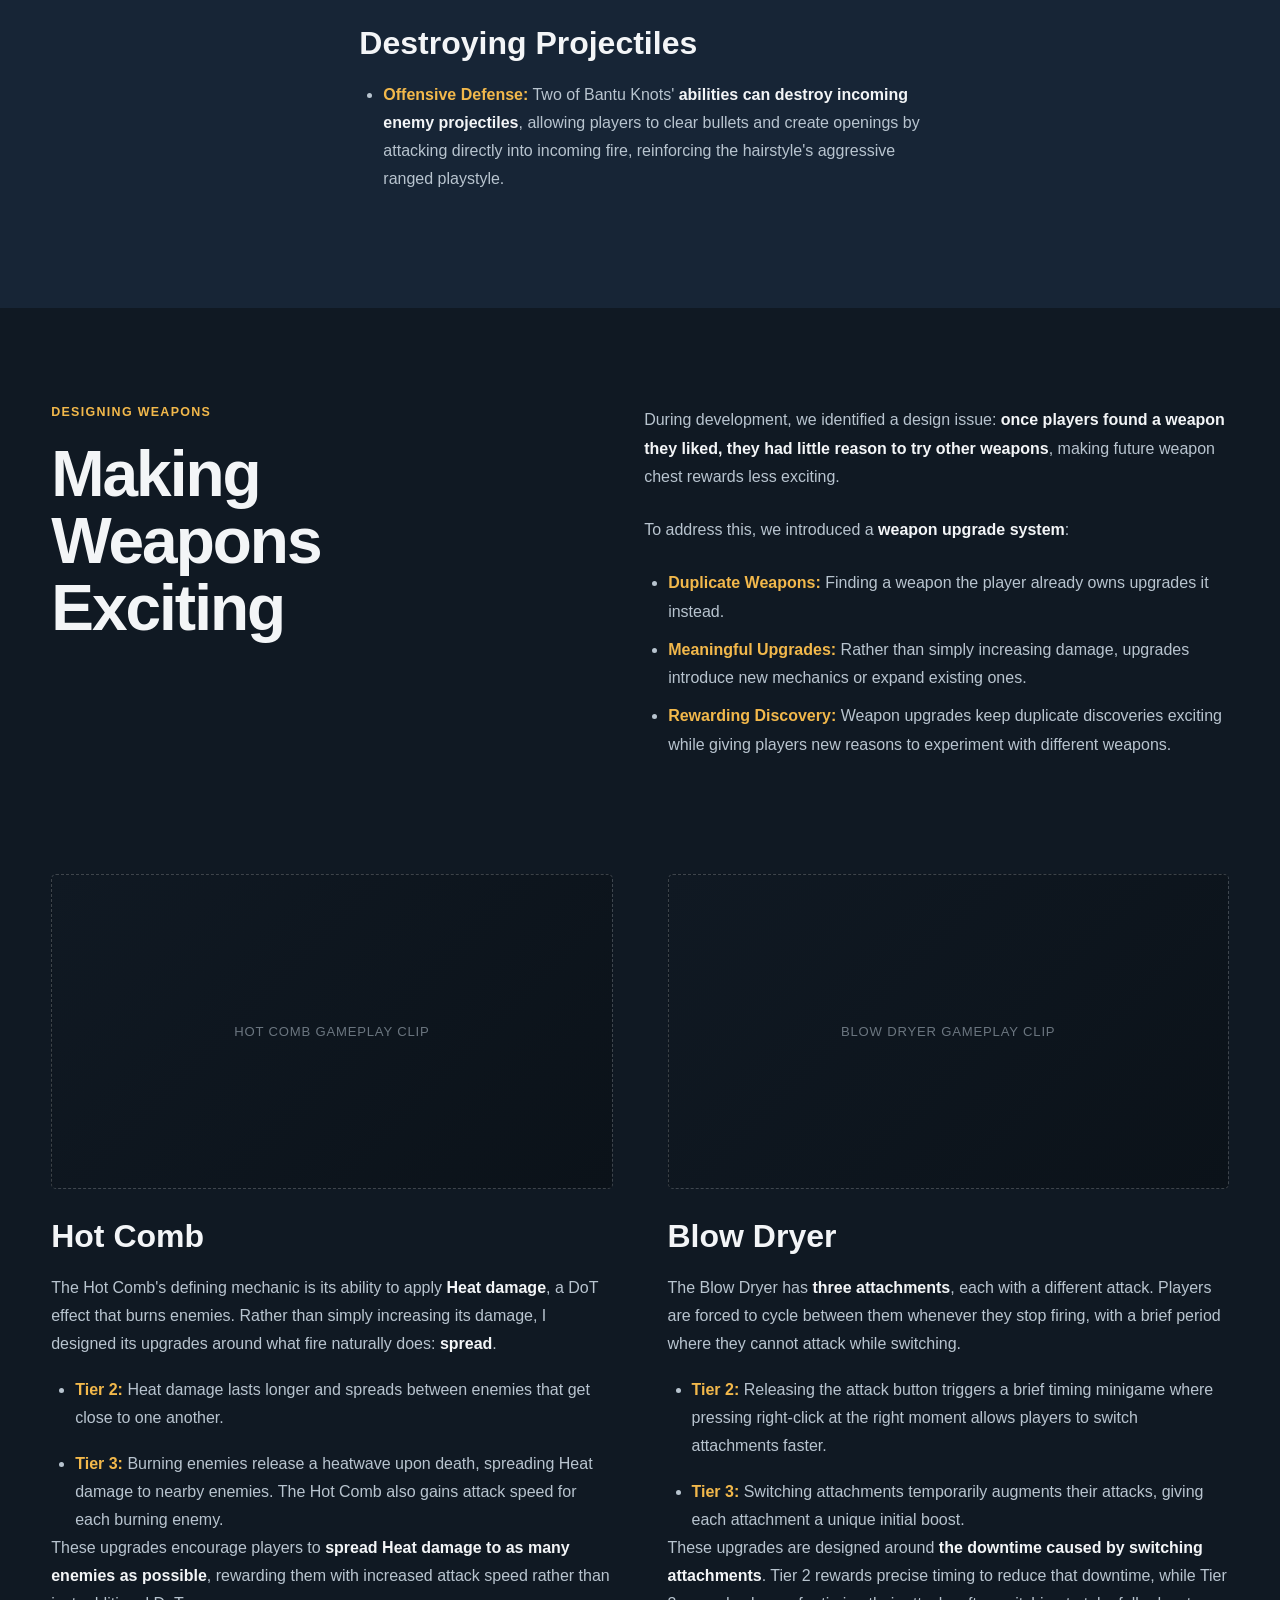
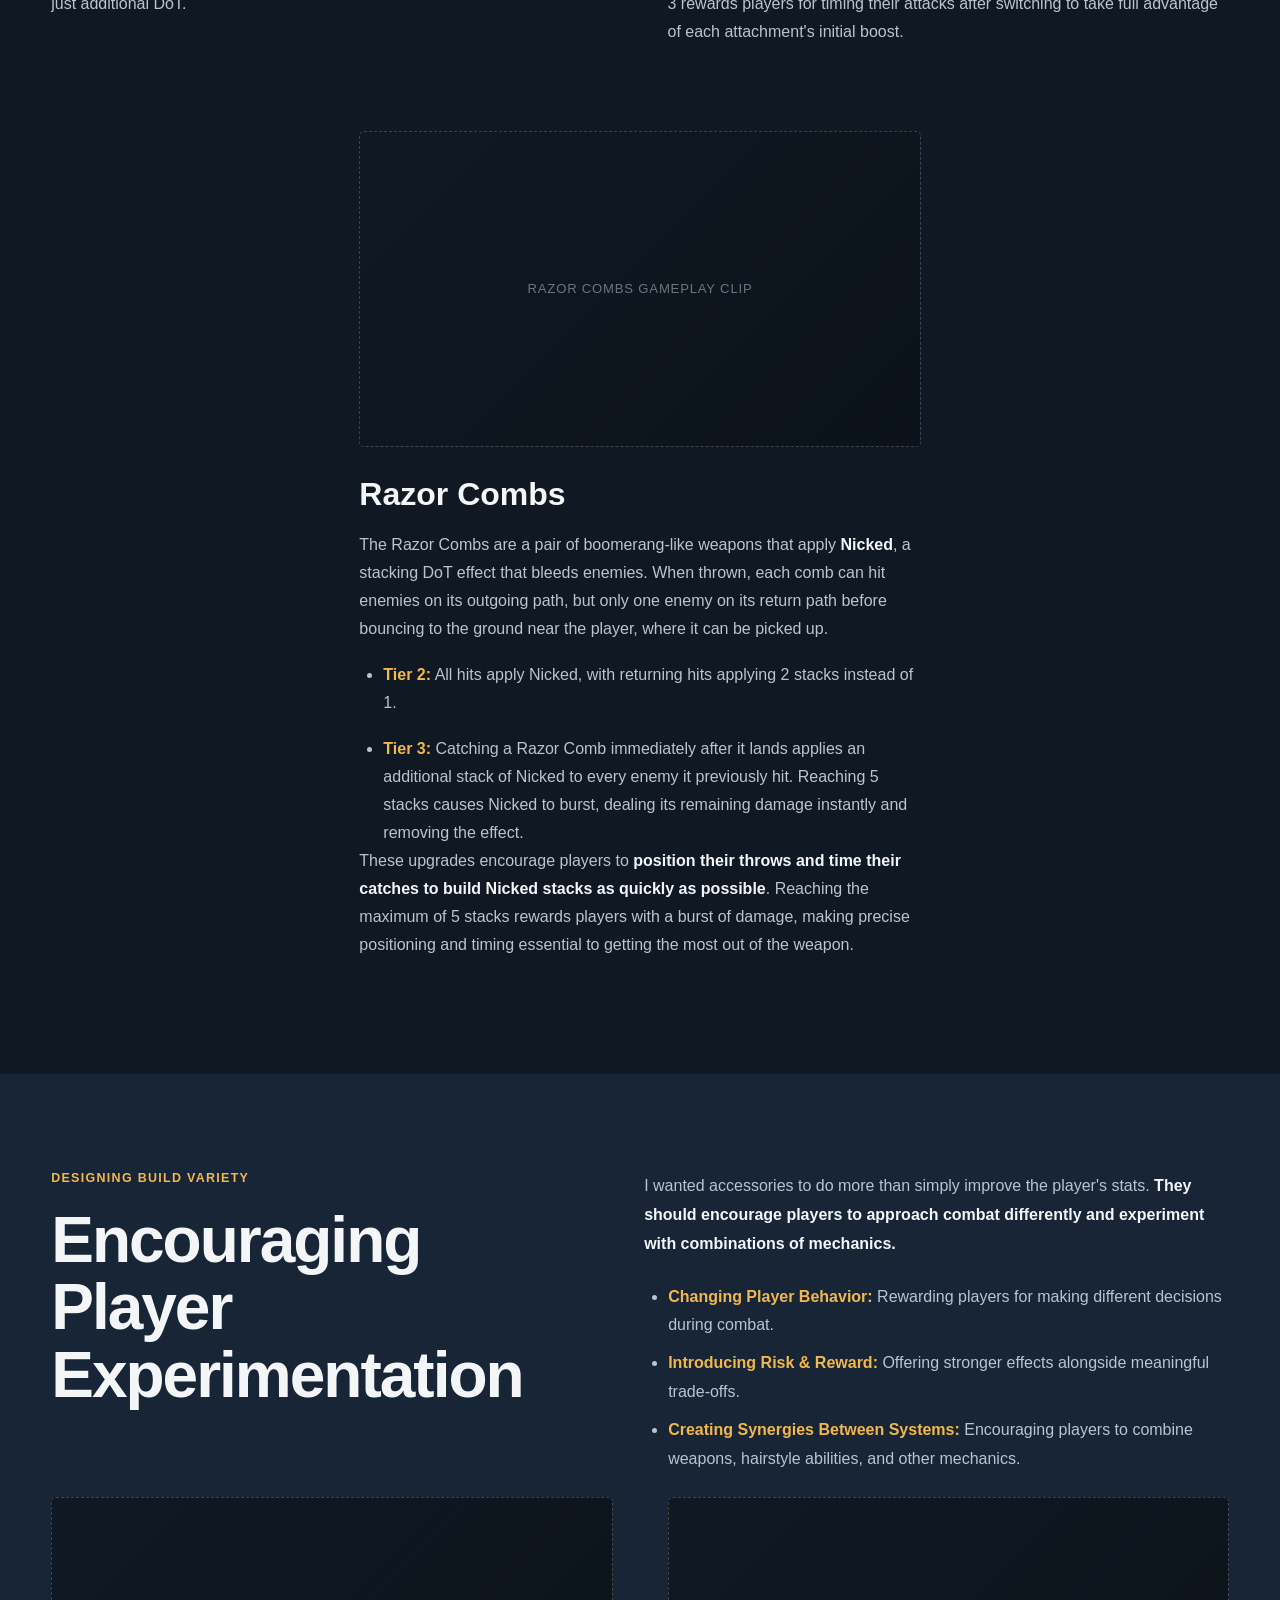
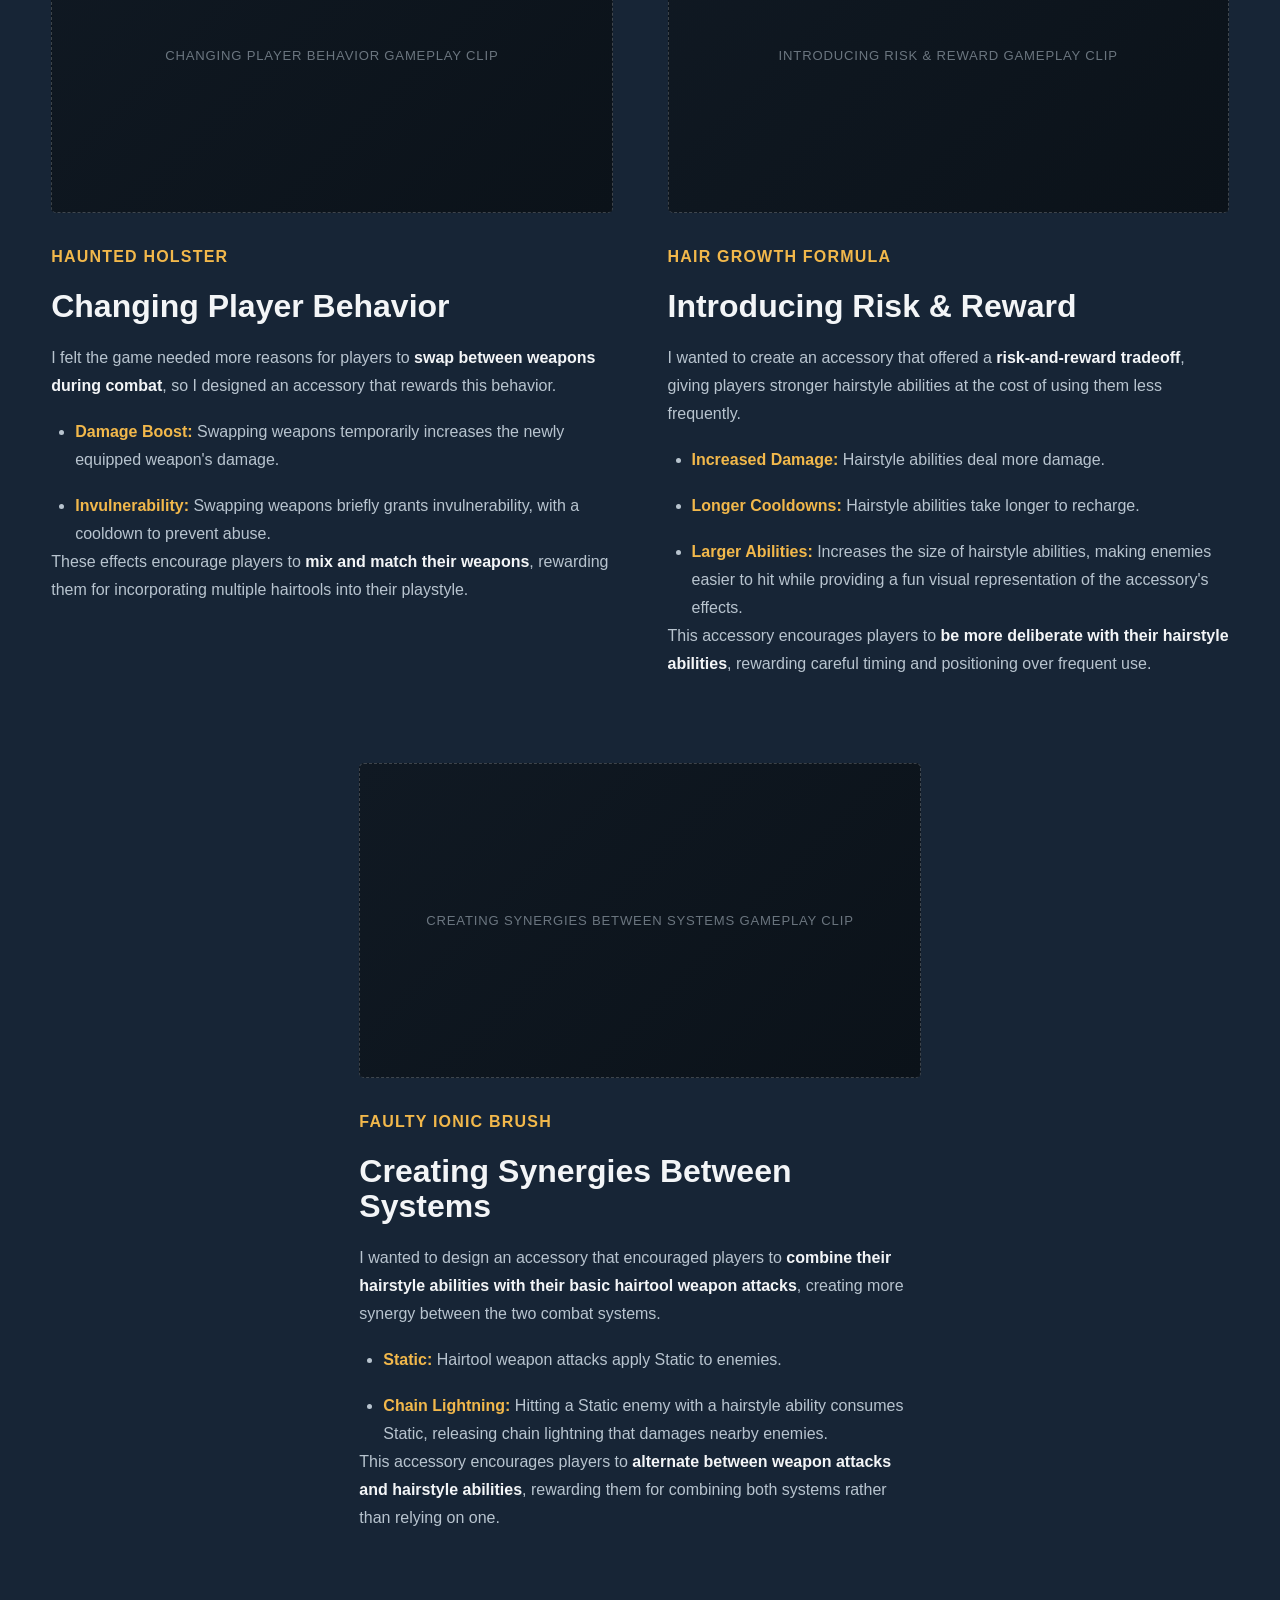
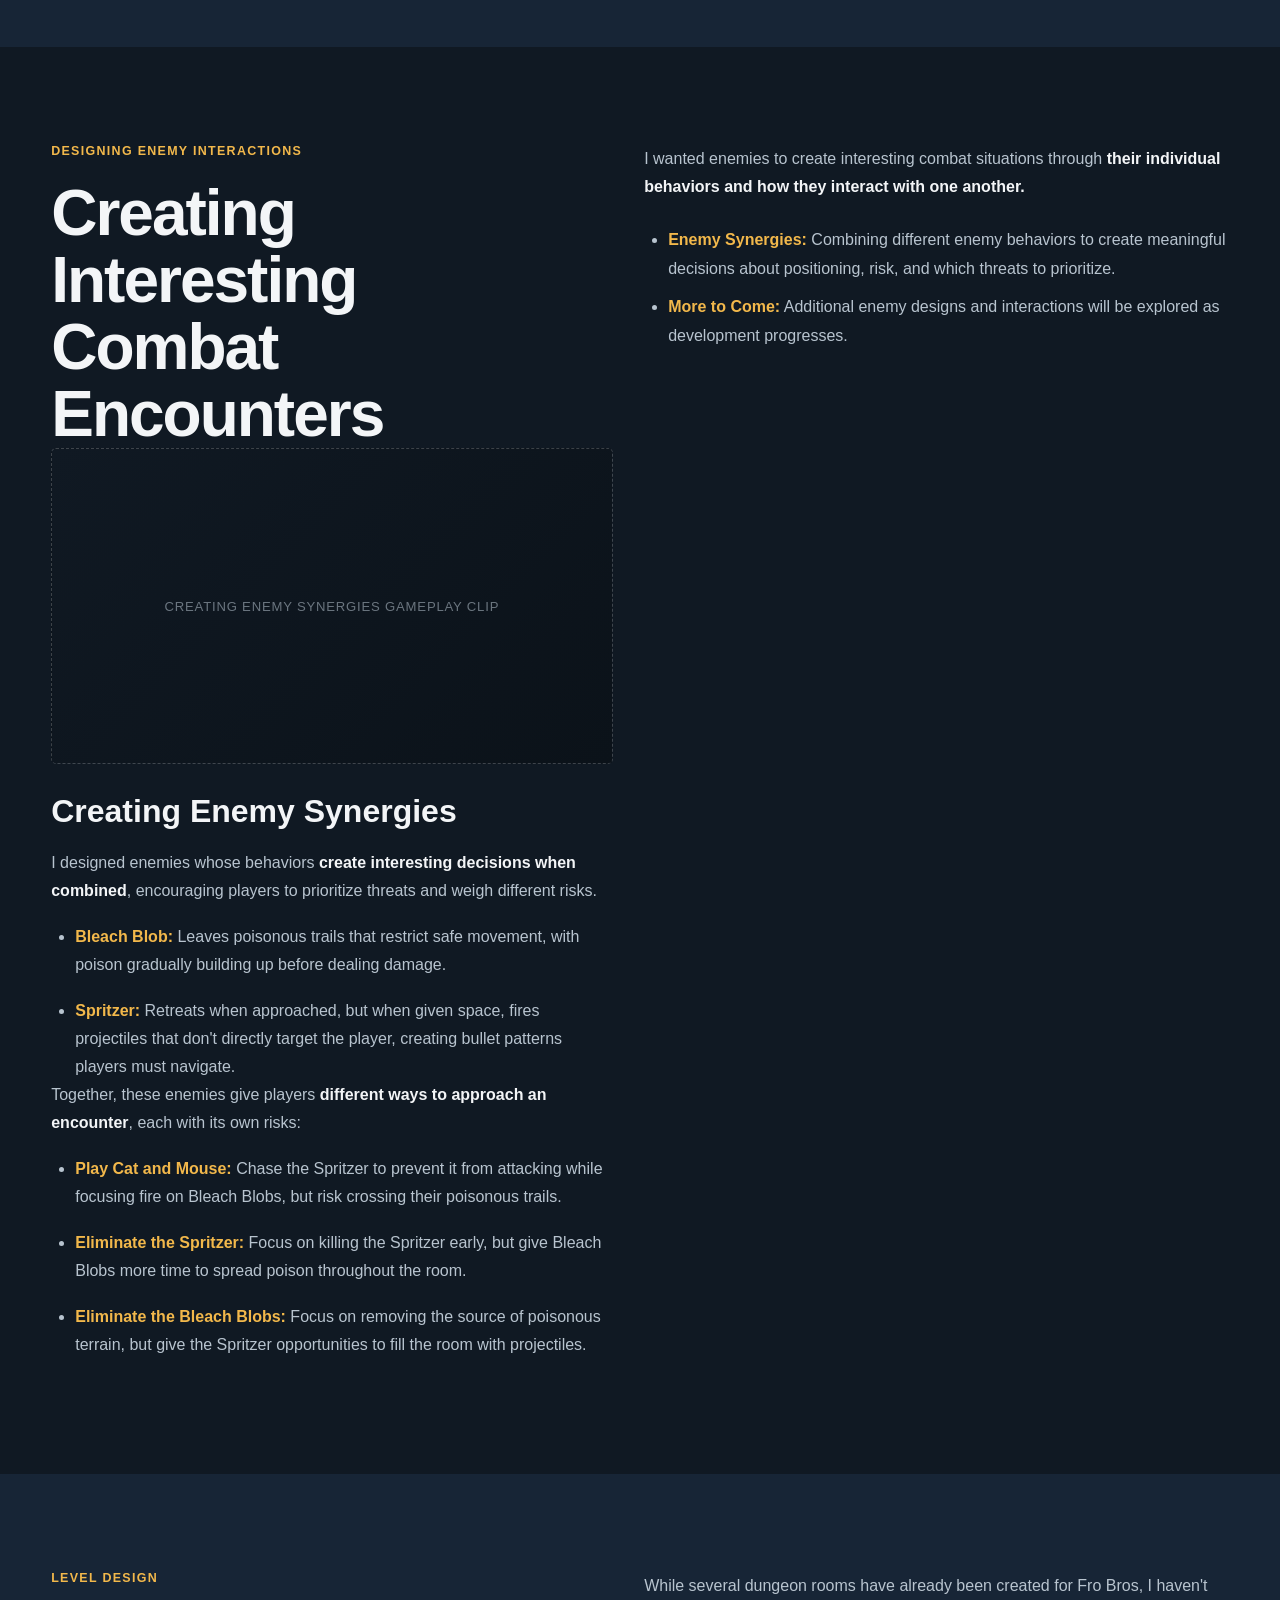
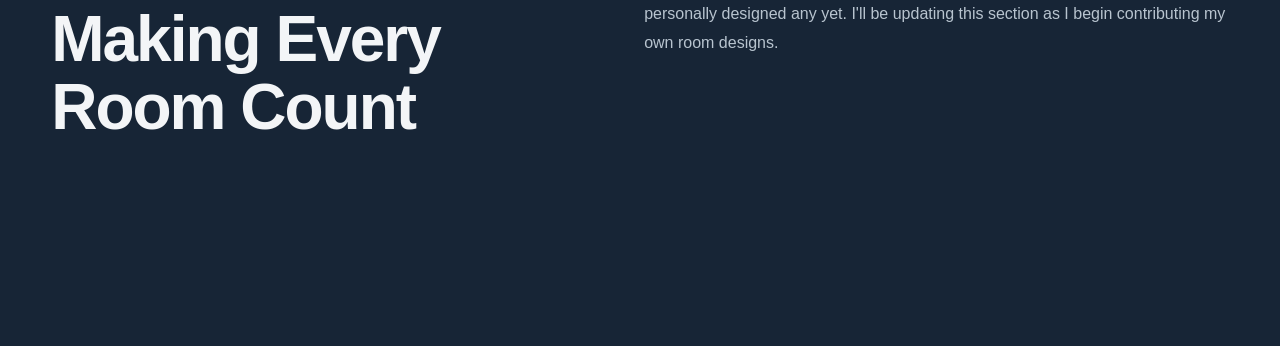
==== commit 3b25d3ae: "edits" ====
--- a/fro-bros.html
+++ b/fro-bros.html
@@ -883,7 +883,7 @@
                     <h2>Making Every Room Count</h2>
                 </div>
                 <div class="defensive-design-description">
-                    <p>While several dungeon rooms have already been created for <em>Fro Bros</em>, I haven't personally designed any yet. I'll be updating this section as I begin contributing my own room designs.</p>
+                    <p>While several dungeon rooms have already been created for Fro Bros, I haven't personally designed any yet. I'll be updating this section as I begin contributing my own room designs.</p>
                 </div>
             </div>
         </section>
